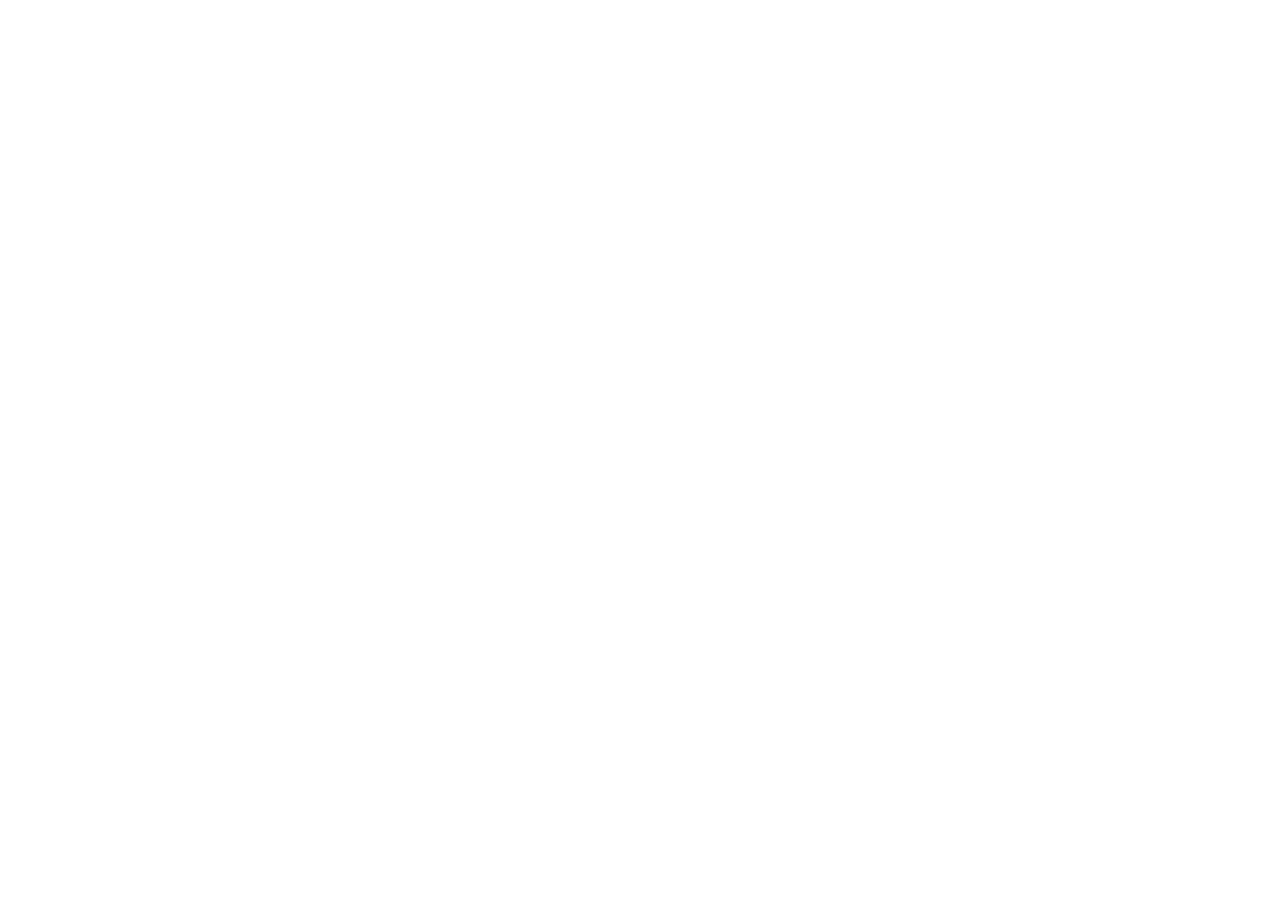
==== 200.html @ 08c6f6e3 "Initial commit" ====
<!DOCTYPE html><html><head><meta charset="utf-8">
<meta name="viewport" content="width=device-width, initial-scale=1">
<style>@font-face{font-display:swap;font-family:Geologica;font-style:normal;font-weight:100 900;src:url(/token-service/fonts/Geologica/Geologica-VariableFont_CRSV,SHRP,slnt,wght.ttf) format("truetype")}@font-face{font-display:swap;font-family:Open_Sans;font-style:normal;font-weight:100 900;src:url(/token-service/fonts/Open_Sans/OpenSans-VariableFont_wdth,wght.ttf) format("truetype")}@font-face{font-display:swap;font-family:Lexend;font-style:normal;font-weight:500 500;src:url(/token-service/fonts/Lexend/Lexend-VariableFont_wght.ttf) format("truetype")}.fade-slide-down-enter-active,.fade-slide-down-leave-active{transition:opacity .2s ease,transform .2s ease}.fade-slide-down-enter,.fade-slide-down-leave-to{opacity:0;transform:translateY(-20px)}.fade-enter-active,.fade-leave-active{transition:opacity .2s ease}.fade-enter,.fade-in,.fade-leave-to{opacity:0}.fade-in{transform:none;transition:opacity .5s ease-in-out .2s,transform .5s ease-in-out .2s;visibility:hidden}@media (max-width:575.98px){.fade-in{opacity:1;transform:none}}@media (min-width:576px) and (max-width:991.98px){.fade-in{opacity:1;transform:none}}.fade-in.visible{opacity:1;visibility:visible}.fade-in-up{opacity:0;transform:translateY(100px);transition:opacity .5s ease-in-out .2s,transform .5s ease-in-out .2s;visibility:hidden}.fade-in-up.visible{transform:translateY(0)}@media (max-width:575.98px){.fade-in-up{opacity:1;transform:none}}@media (min-width:576px) and (max-width:991.98px){.fade-in-up{opacity:1;transform:none}}.fade-in-up.visible{opacity:1;visibility:visible}.fade-in-down{opacity:0;transform:translateY(-100px);transition:opacity .5s ease-in-out .2s,transform .5s ease-in-out .2s;visibility:hidden}.fade-in-down.visible{transform:translateY(0)}@media (max-width:575.98px){.fade-in-down{opacity:1;transform:none}}@media (min-width:576px) and (max-width:991.98px){.fade-in-down{opacity:1;transform:none}}.fade-in-down.visible{opacity:1;visibility:visible}.fade-in-left{opacity:0;transform:translate(-100px);transition:opacity .5s ease-in-out .2s,transform .5s ease-in-out .2s;visibility:hidden}.fade-in-left.visible{transform:translate(0)}@media (max-width:575.98px){.fade-in-left{opacity:1;transform:none}}@media (min-width:576px) and (max-width:991.98px){.fade-in-left{opacity:1;transform:none}}.fade-in-left.visible{opacity:1;visibility:visible}.fade-in-right{opacity:0;transform:translate(100px);transition:opacity .5s ease-in-out .2s,transform .5s ease-in-out .2s;visibility:hidden}.fade-in-right.visible{transform:translate(0)}@media (max-width:575.98px){.fade-in-right{opacity:1;transform:none}}@media (min-width:576px) and (max-width:991.98px){.fade-in-right{opacity:1;transform:none}}.fade-in-right.visible{opacity:1;visibility:visible}*,:after,:before{box-sizing:border-box;font-weight:400;margin:0}body{background:#fff;color:#212522;font-family:Open_Sans;font-size:16px;font-weight:400;letter-spacing:0;line-height:21.79px;min-height:100vh;transition:color .5s ease-in-out,background-color .5s ease-in-out}img{image-rendering:crisp-edges}.main-container{overflow:hidden}.base-textfield{border:1px solid #eaeaea;border-radius:5px;display:flex;flex-direction:column;gap:4px;height:50px;justify-content:space-between;padding:5px 35px 7px 15px;position:relative}.base-textfield--error{border-color:#ea4335}.base-textfield:hover{border-color:#2272ff;box-shadow:0 1px 1px #164aa526}.base-textfield__label{font-size:1rem;line-height:1.25rem;pointer-events:none;transform:translateY(8px);transition:all .2s ease}.base-textfield__label,.base-textfield__label.floating{color:#4c4d53b2;font-family:Geologica;font-weight:300}.base-textfield__label.floating{font-size:.625rem;line-height:.78125rem;transform:translateY(0)}.base-textfield__icon-wrapper{position:absolute;right:15px;top:27px;transform:translateY(-50%)}.base-textfield__icon{height:16px;width:16px}.base-textfield__input{all:unset;box-sizing:border-box;display:inline-block;font-family:Geologica;font-size:1rem;font-weight:300;line-height:1.25rem;overflow:hidden;white-space:nowrap;width:100%}.base-textfield__input *{white-space:nowrap}.base-textfield__search{all:unset;box-sizing:border-box;display:inline-block;font-family:Geologica;font-size:1rem;font-weight:300;line-height:1.25rem;width:100%}.base-textfield__message{color:#4c4d53b2;font-family:Geologica;font-size:.625rem;font-weight:300;line-height:.78125rem;margin-left:1px;transition:.2s ease}.base-textfield__message--error{color:#ea4335}.base-textfield__dropdoun{background:#fff;border:1px solid #eaeaea;border-radius:6px;box-shadow:0 2px 4px #00000014;left:0;margin-top:4px;min-width:140px;position:absolute;top:100%;width:100%;z-index:1000}.base-textfield__options{cursor:pointer;display:flex;flex-direction:column;gap:10px;list-style:none;max-height:240px;overflow:auto;padding:0;scrollbar-color:#0f3373 #fff;scrollbar-width:thin;width:100%}.base-textfield__options::-webkit-scrollbar{border-radius:4px;height:8px;width:8px}.base-textfield__options::-webkit-scrollbar-thumb{background-color:#0f3373;background:#0f3373;border-radius:4px}.base-textfield__options::-webkit-scrollbar-thumb:hover{background:#0f3373}@media (min-width:576px) and (max-width:991.98px){.base-textfield__options{max-height:140px}}@media (max-width:575.98px){.base-textfield__options{max-height:140px}}.base-textfield__option{font-family:Geologica;font-size:1rem;font-weight:300;line-height:1.25rem;padding:10px 15px}.base-textfield__option--active,.base-textfield__option:hover{background:#2272ff1a}.base-textfield__option--error{color:#4c4d53}.base-textfield__option--error:hover{background:none}.badge{align-items:center;border:1px solid #eaeaea;border-radius:5px;display:flex;gap:8px;padding:8px 25px;width:-moz-max-content;width:max-content}@media (max-width:575.98px){.badge{padding:6px 18px}}.badge__text{align-items:center;display:flex;font-family:Geologica;font-weight:500;gap:8px}@media (min-width:1200.98px){.badge__text{font-size:1rem;line-height:1.25rem}}@media (min-width:576px) and (max-width:1200px){.badge__text{font-size:clamp(.875rem,2vw,1rem);line-height:clamp(1.09375rem,2vw,1.25rem)}}@media (max-width:575.98px){.badge__text{font-size:.875rem;line-height:1.09375rem}}.badge__text:before{background:#56c39b;border-radius:100%;content:"";display:block;height:5px;outline:4px solid rgba(86,195,155,.2);width:5px}.badge-icon{align-items:center;border:8px solid #fff;border-radius:100%;box-sizing:content-box;display:flex;height:34px;justify-content:center;outline:1px solid #eaeaea;width:34px}.badge-icon--blue{background:#2272ff}.badge-icon--blue-gradient{background:linear-gradient(180deg,#22a3ff,#2272ff)}.badge-icon--blue-light-gradient{background:linear-gradient(180deg,#8adaea,#53c9e0)}.badge-icon--green-gradient{background:#56c39b}.badge-icon--green-light-gradient{background:linear-gradient(180deg,#8adaea,#53c9e0)}.badge-icon--purple-gradient{background:linear-gradient(180deg,#8451fd,#531dd2)}.badge-icon img{height:22px;width:22px}.base-button{all:unset;background:#2272ff;border-radius:30px;box-sizing:border-box;color:#fff;cursor:pointer;display:inline-block;font-family:Geologica;font-size:1rem;font-weight:600;line-height:1.25rem;padding:12px 30px;text-decoration:none}.base-button:hover{background:#2272ffe5}.base-checkbox{align-items:center;display:flex;flex-wrap:wrap;font-family:Open_Sans;font-size:.875rem;font-weight:400;gap:10px;letter-spacing:0;line-height:1.191875rem}.base-checkbox__input{opacity:0;position:absolute}.base-checkbox__icon path{fill:none;transition:fill .2s ease}.base-checkbox__icon rect{fill:none;stroke-width:1px;stroke:#4c4d53}.base-checkbox__icon--error rect{stroke:#ea4335}.base-checkbox__icon--checked path,.base-checkbox__icon--error path{fill:#fff}.base-checkbox__icon--checked rect{stroke:#2272ff;fill:#2272ff}.base-modal{align-items:center;background:#00000080;display:flex;height:100%;justify-content:center;left:0;position:fixed;top:0;width:100%;z-index:1000}@media (min-width:576px) and (max-width:991.98px){.base-modal{align-items:flex-start;justify-content:flex-start}}@media (max-width:575.98px){.base-modal{align-items:flex-start;justify-content:flex-start}}.base-modal__content{background:#fff;border-radius:5px;max-height:90vh;position:relative}@media (min-width:576px) and (max-width:991.98px){.base-modal__content{border-radius:0;height:100vh;max-height:100vh;width:100vw}}@media (max-width:575.98px){.base-modal__content{border-radius:0;height:100vh;max-height:100vh;width:100vw}}.base-modal__button{all:unset;background:#fff;padding:5px;position:absolute;right:25px;top:25px;z-index:15}.radio-button-group{align-items:center;display:flex;flex-wrap:wrap;gap:11px}.radio-button-group__input{display:none}.radio-button-group__label{border:1px solid #eaeaea;border-radius:30px;display:inline-block;font-family:Geologica;font-size:.875rem;font-weight:500;line-height:1.09375rem;padding:8px 10px;transition:all .2s ease}.radio-button-group__label:hover{border-color:#2272ff4d}@media (max-width:575.98px){.radio-button-group__label:hover{border-color:#2272ff}}@media (min-width:576px) and (max-width:991.98px){.radio-button-group__label:hover{border-color:#2272ff}}.radio-button-group__label--selected{border-color:#2272ff}.header{background-color:#fff;left:0;position:sticky;top:0;transition:transform .2s ease;width:100%;z-index:10}.header--scroll{position:fixed}.header--hidden{transform:translateY(-100%)}.header__container{align-items:center;display:flex;height:76px;justify-content:space-between;margin-left:auto;margin-right:auto;max-width:1170px;padding:0 30px;width:100%}@media (max-width:575.98px){.header__container{max-width:1150px;padding:0 20px}}.header__logo{display:inline-block;line-height:0}.header__logo .logo{height:auto;width:86px}@media (max-width:575.98px){.header__logo .logo{max-width:68px}}.header__nav{opacity:1;transform:translateY(0);transition:all 0s}@media (max-width:575.98px){.header__nav{background:#fff;left:0;opacity:0;padding:20px 20px 30px;position:absolute;top:100%;transform:translateY(-20px);transition:opacity .2s ease .2s,transform .2s ease .2s,visibility .2s ease .2s;visibility:hidden;width:100%}}@media (min-width:576px) and (max-width:991.98px){.header__nav{background:#fff;left:0;opacity:0;padding:20px 20px 30px;position:absolute;top:100%;transform:translateY(-20px);transition:opacity .2s ease .2s,transform .2s ease .2s,visibility .2s ease .2s;visibility:hidden;width:100%}}@media (max-width:575.98px){.header__nav--active{opacity:1;transform:translateY(0);visibility:visible}}@media (min-width:576px) and (max-width:991.98px){.header__nav--active{opacity:1;transform:translateY(0);visibility:visible}}@media (min-width:992px) and (max-width:1600.98px){.header__nav .nav{align-items:center;display:flex;gap:20px;justify-content:center;padding:0}}@media (min-width:1601px){.header__nav .nav{align-items:center;display:flex;gap:20px;justify-content:center;padding:0}}@media (min-width:576px) and (max-width:991.98px){.header__nav .nav{display:flex;flex-direction:column;gap:20px;padding:0}}@media (max-width:575.98px){.header__nav .nav{display:flex;flex-direction:column;gap:20px;padding:0}}.header__nav .nav__item{list-style:none}.header__nav .nav__link{color:#212522;font-family:Geologica;font-size:.875rem;font-weight:500;line-height:1.09375rem;text-decoration:none;transition:.2s ease}.header__nav .nav__link:hover{color:#2272ff}.nav-mobile-toggle-button{all:unset;display:none;padding:10px 10px 10px 0}@media (max-width:575.98px){.nav-mobile-toggle-button{display:block}}@media (min-width:576px) and (max-width:991.98px){.nav-mobile-toggle-button{display:block}}.footer{background:#212522}.footer__container{margin-left:auto;margin-right:auto;max-width:1170px;padding:0 30px;width:100%}@media (max-width:575.98px){.footer__container{max-width:1150px;padding:0 20px}}.footer__content{display:grid;gap:25px 60px;grid-template-columns:repeat(auto-fit,minmax(300px,1fr));margin-top:69px}@media (max-width:575.98px){.footer__content{grid-template-columns:100%}}.footer__hr{border-color:#eaeaea;margin:60px 0}.footer__title{color:#fff;font-family:Geologica;font-weight:600}@media (min-width:1200.98px){.footer__title{font-size:3.125rem;line-height:3.90625rem}}@media (min-width:576px) and (max-width:1200px){.footer__title{font-size:clamp(2.125rem,3vw,3.125rem);line-height:clamp(2.65625rem,3vw,3.90625rem)}}@media (max-width:575.98px){.footer__title{font-size:2.125rem;line-height:2.65625rem;text-align:center}}.footer__subtitle{color:#fff;font-family:Open_Sans;font-weight:400;margin-bottom:30px}@media (min-width:1200.98px){.footer__subtitle{font-size:1.25rem;line-height:2rem}}@media (min-width:576px) and (max-width:1200px){.footer__subtitle{font-size:clamp(1rem,3vw,1.25rem);line-height:clamp(1.5rem,3vw,2rem)}}@media (max-width:575.98px){.footer__subtitle{font-size:1rem;line-height:1.5rem;text-align:center}.footer__button{display:block;margin-left:auto;margin-right:auto}}.footer__logo{display:flex;gap:26px}@media (max-width:575.98px){.footer__logo{gap:40px}}.footer__logo img{height:36px}.footer__contacts{display:flex;gap:25px 60px;justify-content:space-between}@media (max-width:575.98px){.footer__contacts{align-items:center;flex-direction:column}}.footer__address-title{color:#fff;font-family:Geologica;font-style:normal;font-weight:600;text-align:right}@media (min-width:1200.98px){.footer__address-title{font-size:1.125rem;line-height:1.40625rem}}@media (min-width:576px) and (max-width:1200px){.footer__address-title{font-size:clamp(1rem,3vw,1.125rem);line-height:clamp(1.25rem,3vw,1.40625rem)}}@media (max-width:575.98px){.footer__address-title{font-size:1rem;line-height:1.25rem;margin-top:40px;text-align:center}}.footer__address-name{color:#fff;font-family:Open_Sans;font-size:.875rem;font-style:normal;font-weight:400;letter-spacing:0;line-height:1.191875rem;margin-top:10px;text-align:right}@media (max-width:575.98px){.footer__address-name{text-align:center}}.footer__address-address{color:#fff;font-family:Open_Sans;font-size:.875rem;font-style:normal;font-weight:400;letter-spacing:0;line-height:1.191875rem;text-align:right}@media (max-width:575.98px){.footer__address-address{text-align:center}}.footer__copyright{padding:20px 0}@media (max-width:575.98px){.footer__copyright{padding:40px 0 30px}}.footer__copyright p{color:#fff;font-family:Open_Sans;font-size:.75rem;font-style:normal;font-weight:400;letter-spacing:0;line-height:1.02125rem;text-align:center}.footer__social-links{align-items:center;display:flex;gap:10px;justify-content:flex-end;margin-top:20px;padding:0}@media (max-width:575.98px){.footer__social-links{gap:30px;justify-content:center;margin-top:40px}}.footer__social-links li{list-style:none}.footer__social-links svg{transition:fill .2s ease}.footer__social-links a{align-items:center;background:#fff;border:1px solid #fff;border-radius:100%;box-sizing:content-box;display:flex;height:34px;justify-content:center;transition:all .2s ease;width:34px}.footer__social-links a:hover{background:transparent}.footer__social-links a:hover svg{fill:#fff}.locale{cursor:pointer;justify-content:flex-end;padding:10px 0 10px 10px;position:relative}.locale,.locale__input{align-items:center;display:flex;gap:4px}.locale__input span{font-family:Geologica;font-size:1rem;font-weight:300;line-height:1.25rem}@media (max-width:575.98px){.locale__input span{display:none}}@media (min-width:576px) and (max-width:991.98px){.locale__input span{display:none}}.locale__icon{height:auto;width:14px}.locale__img{height:auto;width:22px}.locale__options{background:#fff;border:1px solid #eaeaea;box-shadow:0 2px 4px #00000014;cursor:pointer;list-style:none;margin-top:4px;max-height:170px;overflow:auto;padding:0;position:absolute;right:0;scrollbar-color:#0f3373 #fff;scrollbar-width:thin;top:100%;width:170px;z-index:0}.locale__options::-webkit-scrollbar{border-radius:4px;height:8px;width:8px}.locale__options::-webkit-scrollbar-thumb{background-color:#0f3373;background:#0f3373;border-radius:4px}.locale__options::-webkit-scrollbar-thumb:hover{background:#0f3373}.locale__options.active{z-index:10}.locale__option{align-items:center;display:flex;gap:4px;padding:7px 15px}.locale__option:hover{background:#2272ff1a}.locale__option span{font-family:Geologica;font-size:1rem;font-weight:300;line-height:1.25rem}.scroll-to-top{align-items:center;background:#2272ff;border-radius:100%;bottom:30px;display:flex;height:50px;justify-content:center;position:fixed;right:30px;transition:all .2s ease;width:50px}.scroll-to-top:hover{background:#2272ffe5}.scroll-to-top svg{height:24px;width:24px}.main-container{display:grid;grid-template-columns:100%;grid-template-rows:max-content 1fr max-content;min-height:100vh}.code-highlighting{color:#e2b695;overflow:auto;scrollbar-color:#141414 #545454;scrollbar-width:thin}.code-highlighting::-webkit-scrollbar{border-radius:4px;height:8px;width:8px}.code-highlighting::-webkit-scrollbar-thumb{background-color:#141414;background:#141414;border-radius:4px}.code-highlighting::-webkit-scrollbar-thumb:hover{background:#141414}.code-highlighting pre[class*=language-].line-numbers{padding-left:1em;padding-top:3rem}.code-highlighting div.code-toolbar>.toolbar>.toolbar-item>button.copy-to-clipboard-button{align-items:center;background:transparent;cursor:pointer;display:flex;font-size:0;justify-content:center;margin:10px;padding:3px}.code-highlighting div.code-toolbar>.toolbar>.toolbar-item>button.copy-to-clipboard-button:before{background:url("data:image/svg+xml;charset=utf-8,%3Csvg xmlns='http://www.w3.org/2000/svg' width='14' height='16' fill='none' viewBox='0 0 14 16'%3E%3Cpath fill='%23fff' d='M4.708.083a2.3 2.3 0 0 0-2.292 2.292v9.167a2.3 2.3 0 0 0 2.292 2.292h6.667a2.3 2.3 0 0 0 2.291-2.292V2.375A2.3 2.3 0 0 0 11.375.083zm0 1.25h6.667c.582 0 1.041.46 1.041 1.042v9.167c0 .582-.459 1.042-1.041 1.042H4.708c-.583 0-1.042-.46-1.042-1.042V2.375c0-.582.46-1.041 1.042-1.041m-3.125.834-.508.338c-.464.31-.742.83-.742 1.387v8.067a3.96 3.96 0 0 0 3.958 3.958h5.567c.557 0 1.078-.279 1.386-.742l.339-.508H4.291a2.71 2.71 0 0 1-2.708-2.708z'/%3E%3C/svg%3E") no-repeat;background-size:contain;content:"";display:inline-block;height:20px;width:17px}.code-highlighting div.code-toolbar>.toolbar>.toolbar-item>button.copy-to-clipboard-button span{display:none}.code-highlighting .language-css .token.string,.code-highlighting .style .token.string,.code-highlighting .token.attr-name,.code-highlighting .token.attr-value,.code-highlighting .token.char,.code-highlighting .token.entity,.code-highlighting .token.inserted,.code-highlighting .token.operator,.code-highlighting .token.string,.code-highlighting .token.url,.code-highlighting .token.variable{color:#86a2d8}.code-highlighting .token.boolean,.code-highlighting .token.deleted,.code-highlighting .token.number,.code-highlighting .token.tag{color:#f0a45d}.code-highlighting .code-toolbar .toolbar{opacity:1}.hero__container{margin-left:auto;margin-right:auto;max-width:calc(100% + 60px);padding:0 30px;width:100%}@media (max-width:575.98px){.hero__container{max-width:calc(100% + 40px);padding:0 20px}}.hero__container-background{border:1px solid #eaeaea;border-radius:19px;overflow:hidden}@media (min-width:992px) and (max-width:1600.98px){.hero__container-background{background:url(/token-service/sources/blur-background.2_gKs9B5.png);background-position:top;background-repeat:no-repeat;background-size:cover}}@media (min-width:1601px){.hero__container-background{background:url(/token-service/sources/blur-background.2_gKs9B5.png);background-position:top;background-repeat:no-repeat;background-size:cover}}@media (max-width:575.98px){.hero__container-background{background:url(/token-service/sources/blur-background-mobile.tNvOB3f9.png);background-position:top;background-repeat:no-repeat;background-size:cover}}@media (min-width:576px) and (max-width:991.98px){.hero__container-background{background:url(/token-service/sources/blur-background-mobile.tNvOB3f9.png);background-position:top;background-repeat:no-repeat;background-size:cover}}.hero__content{align-items:center;display:flex;flex-direction:column;position:relative}.hero__title{font-family:Geologica;font-weight:600;margin-top:70px;text-align:center}@media (min-width:1200.98px){.hero__title{font-size:4.375rem;line-height:5.15625rem}}@media (min-width:576.98px) and (max-width:1200px){.hero__title{font-size:clamp(2.125rem,4vw,4.375rem);line-height:clamp(2.65625rem,6vw,5.15625rem)}}@media (max-width:575.98px){.hero__title{font-size:2.125rem;line-height:2.65625rem}}.hero__subtitle{font-family:Open_Sans;font-weight:400;margin-top:25px;text-align:center}@media (min-width:1200.98px){.hero__subtitle{font-size:1.25rem;line-height:2rem}}@media (min-width:576px) and (max-width:1200px){.hero__subtitle{font-size:clamp(1rem,3vw,1.25rem);line-height:clamp(1.5rem,3vw,2rem)}}@media (max-width:575.98px){.hero__subtitle{font-size:1rem;line-height:1.5rem;margin-top:20px}}.hero__button{margin-top:45px}@media (max-width:575.98px){.hero__button{margin-top:30px}}.hero__bcg{display:flex;justify-content:center;padding:46px 20px;width:100%}@media (max-width:575.98px){.hero__bcg{padding:46px 20px}}.hero-svg-mobile{display:none}@media (max-width:575.98px){.hero-svg-mobile{display:block;max-width:100%}}.hero-svg{margin-left:6%;margin-top:-50px;max-width:100%;position:relative}@media (max-width:575.98px){.hero-svg{display:none}}.hero-svg:hover .hero-svg__security-line{d:path("M60 229L406 341L813 137")}.hero-svg:hover .hero-svg__lock{transform:scale(.9);transform-origin:60px 225px}.hero-svg:hover .hero-svg__protection{transform:scale(.9);transform-origin:815px 135px}.hero-svg:hover .hero-svg__stars{transform:translate(-10px,-50px)}.hero-svg:hover .hero-svg__gears{transform:translate(5px,10px)}.hero-svg:hover .hero-svg__card{transform:translateY(-7%) rotateX(45deg) scaleY(1.05) scaleX(1)}.hero-svg:hover .hero-svg__hash{opacity:1;transform:scale(1.1);transition:all .7s cubic-bezier(.4,0,.2,1) .2s}.hero-svg svg{max-width:100%}.hero-svg__lock,.hero-svg__security-line{transition:all .7s cubic-bezier(.4,0,.2,1)}.hero-svg__lock{transform-origin:60px 285px}.hero-svg__protection{transform-origin:815px 195px;transition:all .7s cubic-bezier(.4,0,.2,1)}.hero-svg__card-wrapper{bottom:0;left:45%;perspective:1000px;position:absolute;transform:translate(-50%)}.hero-svg__card{transform:rotateX(0) scale(1);transition:all .7s cubic-bezier(.4,0,.2,1)}.hero-svg__hash-wrapper{bottom:33%;left:45%;position:absolute;transform:translate(-50%)}.hero-svg__hash{opacity:0;transition:.3s cubic-bezier(.4,0,.2,1)}.hero-svg__gears,.hero-svg__stars{transition:all .5s ease-in-out}.about-us{background:#f4f6f9;margin-top:clamp(100px,3vw,170px);padding:70px 47px;position:relative}@media (max-width:575.98px){.about-us{padding:50px 0}}@media (min-width:576px) and (max-width:991.98px){.about-us{padding:50px 0}}.about-us__container{display:flex;gap:25px;justify-content:space-between;margin-left:auto;margin-right:auto;max-width:1340px;padding:0 30px;width:100%}@media (max-width:575.98px){.about-us__container{max-width:1320px;padding:0 20px}}@media (min-width:576px) and (max-width:991.98px){.about-us__container{flex-wrap:wrap}}@media (max-width:575.98px){.about-us__container{flex-wrap:wrap}}.about-us__content{max-width:50%;width:798px}@media (max-width:575.98px){.about-us__content{max-width:100%}}@media (min-width:576px) and (max-width:991.98px){.about-us__content{max-width:100%}}.about-us__logos{align-items:flex-end;display:flex;flex-direction:column;gap:20px;height:100%;justify-content:space-between;padding:70px 0;position:absolute;right:0;top:0;width:-moz-max-content;width:max-content}@media (min-width:576px) and (max-width:991.98px){.about-us__logos{padding:0;position:static;width:100%}}@media (max-width:575.98px){.about-us__logos{align-items:center;margin-top:60px;padding:0;position:static;width:100%}}@media (min-width:576px) and (max-width:991.98px){.about-us__logo-upc{display:none}}@media (max-width:575.98px){.about-us__logo-upc{display:none}}.about-us__cards-logo{display:flex;gap:40px;height:30px;margin-right:77px}@media (max-width:575.98px){.about-us__cards-logo{height:25px;margin-right:0}}@media (min-width:576px) and (max-width:991.98px){.about-us__cards-logo{margin-right:0;margin-top:40px}}.about-us__cards-logo img{height:100%;width:auto}.about-us__title{font-family:Geologica;font-weight:600}@media (min-width:1200.98px){.about-us__title{font-size:3.125rem;line-height:3.90625rem}}@media (min-width:576px) and (max-width:1200px){.about-us__title{font-size:clamp(2.125rem,3vw,3.125rem);line-height:clamp(2.65625rem,3vw,3.90625rem)}}@media (max-width:575.98px){.about-us__title{font-size:2.125rem;line-height:2.65625rem;margin-top:20px;text-align:center}}.about-us__text{font-family:Open_Sans;font-weight:400;margin-top:25px}@media (min-width:1200.98px){.about-us__text{font-size:1.25rem;line-height:2rem}}@media (min-width:576px) and (max-width:1200px){.about-us__text{font-size:clamp(1rem,3vw,1.25rem);line-height:clamp(1.5rem,3vw,2rem)}}@media (max-width:575.98px){.about-us__text{font-size:1rem;line-height:1.5rem;margin-top:20px;text-align:center}}.about-us__text-title{font-family:Geologica;font-weight:600;margin-top:25px}@media (min-width:1200.98px){.about-us__text-title{font-size:1.125rem;line-height:1.40625rem}}@media (min-width:576px) and (max-width:1200px){.about-us__text-title{font-size:clamp(1rem,3vw,1.125rem);line-height:clamp(1.25rem,3vw,1.40625rem)}}@media (max-width:575.98px){.about-us__text-title{font-size:1rem;line-height:1.25rem;margin-top:20px;text-align:center}}.about-us__list-numeric{display:flex;gap:40px 25px;justify-content:space-between;margin-top:30px;width:100%}@media (min-width:576px) and (max-width:991.98px){.about-us__list-numeric{justify-content:flex-start}}@media (max-width:575.98px){.about-us__list-numeric{align-items:center;flex-direction:column}}.about-us__numeric{display:flex;flex-direction:column;gap:15px}@media (max-width:575.98px){.about-us__numeric{align-items:center}}.about-us__number{color:#2272ff;display:flex;font-family:Geologica;font-weight:600;gap:5px}@media (min-width:1200.98px){.about-us__number{font-size:4.375rem;line-height:5.15625rem}}@media (min-width:576.98px) and (max-width:1200px){.about-us__number{font-size:clamp(2.125rem,4vw,4.375rem);line-height:clamp(2.65625rem,6vw,5.15625rem)}}@media (max-width:575.98px){.about-us__number{font-size:2.125rem;line-height:2.65625rem}}.about-us__number--large{width:250px}@media (max-width:575.98px){.about-us__number--large{justify-content:center;width:auto}}.about-us__numeric-text{font-family:Open_Sans;font-weight:400;margin-left:2px}@media (min-width:1200.98px){.about-us__numeric-text{font-size:1.25rem;line-height:2rem}}@media (min-width:576px) and (max-width:1200px){.about-us__numeric-text{font-size:clamp(1rem,3vw,1.25rem);line-height:clamp(1.5rem,3vw,2rem)}}@media (max-width:575.98px){.about-us__numeric-text{font-size:1rem;line-height:1.5rem}}.benefits__container{align-items:center;display:flex;flex-direction:column;margin-left:auto;margin-right:auto;margin-top:clamp(100px,3vw,120px);max-width:1340px;padding:0 30px;width:100%}@media (max-width:575.98px){.benefits__container{max-width:1320px;padding:0 20px}}.benefits__title{font-family:Geologica;font-weight:600;margin-top:25px;text-align:center}@media (min-width:1200.98px){.benefits__title{font-size:3.125rem;line-height:3.90625rem}}@media (min-width:576px) and (max-width:1200px){.benefits__title{font-size:clamp(2.125rem,3vw,3.125rem);line-height:clamp(2.65625rem,3vw,3.90625rem)}}@media (max-width:575.98px){.benefits__title{font-size:2.125rem;line-height:2.65625rem;margin-top:20px}}.benefits__subtitle{font-family:Open_Sans;font-weight:400;margin-top:25px;text-align:center}@media (min-width:1200.98px){.benefits__subtitle{font-size:1.25rem;line-height:2rem}}@media (min-width:576px) and (max-width:1200px){.benefits__subtitle{font-size:clamp(1rem,3vw,1.25rem);line-height:clamp(1.5rem,3vw,2rem)}}@media (max-width:575.98px){.benefits__subtitle{font-size:1rem;line-height:1.5rem;margin-top:20px}}.benefits__cards{align-items:stretch;border:1px solid #eaeaea;border-radius:15px;display:grid;gap:45px;grid-template-areas:"card-1 phone card-2" "card-3 phone card-4";grid-template-columns:1fr minmax(179px,272px) 1fr;grid-template-rows:1fr 1fr;margin-top:50px;max-width:1110px;padding:66px 80px}@media (max-width:575.98px){.benefits__cards{border:none;border-radius:none;gap:20px;grid-template-areas:"card-1" "card-3" "phone" "card-2" "card-4";grid-template-columns:100%;grid-template-rows:auto;margin-top:40px;padding:0 38px}}.benefits__card{height:100%}.benefits__card--line{padding-bottom:45px;position:relative}@media (max-width:575.98px){.benefits__card--line{padding-bottom:20px}}.benefits__card--line:after{border-bottom:1px solid #eaeaea;bottom:0;content:"";left:0;position:absolute;width:100%}.benefits__card .badge-icon{margin-left:auto;margin-right:auto}.benefits__card h4{font-family:Geologica;font-weight:600;margin-top:30px;text-align:center}@media (min-width:1200.98px){.benefits__card h4{font-size:1.375rem;line-height:1.71875rem}}@media (min-width:576px) and (max-width:1200px){.benefits__card h4{font-size:clamp(1.25rem,3vw,1.375rem);line-height:clamp(1.5625rem,3vw,1.71875rem)}}@media (max-width:575.98px){.benefits__card h4{font-size:1.25rem;line-height:1.5625rem;margin-top:20px}}.benefits__card p{color:#4c4d53;font-family:Open_Sans;font-weight:400;letter-spacing:0;margin-top:16px;text-align:center}@media (min-width:1200.98px){.benefits__card p{font-size:1rem;line-height:1.361875rem}}@media (min-width:576px) and (max-width:1200px){.benefits__card p{font-size:clamp(.875rem,2vw,1rem);line-height:clamp(1.191875rem,2vw,1.361875rem)}}@media (max-width:575.98px){.benefits__card p{font-size:.875rem;line-height:1.191875rem;margin-top:10px}}.benefits__phone{align-items:center;display:flex;justify-content:center}.benefits__phone img{max-width:100%}@media (max-width:575.98px){.benefits__phone img{max-width:179px}}.features__container{align-items:center;display:flex;flex-direction:column;margin-left:auto;margin-right:auto;margin-top:clamp(80px,3vw,150px);max-width:1340px;padding:0 30px;width:100%}@media (max-width:575.98px){.features__container{max-width:1320px;padding:0 20px}}.features__title{font-family:Geologica;font-weight:600;margin-top:25px;text-align:center}@media (min-width:1200.98px){.features__title{font-size:3.125rem;line-height:3.90625rem}}@media (min-width:576px) and (max-width:1200px){.features__title{font-size:clamp(2.125rem,3vw,3.125rem);line-height:clamp(2.65625rem,3vw,3.90625rem)}}@media (max-width:575.98px){.features__title{font-size:2.125rem;line-height:2.65625rem;margin-top:20px}}.features__subtitle{font-family:Open_Sans;font-weight:400;margin-top:25px;text-align:center}@media (min-width:1200.98px){.features__subtitle{font-size:1.25rem;line-height:2rem}}@media (min-width:576px) and (max-width:1200px){.features__subtitle{font-size:clamp(1rem,3vw,1.25rem);line-height:clamp(1.5rem,3vw,2rem)}}@media (max-width:575.98px){.features__subtitle{font-size:1rem;line-height:1.5rem;margin-top:20px}}.features__cards-3{display:grid;gap:30px;grid-template-columns:repeat(3,1fr);margin-top:50px}@media (max-width:575.98px){.features__cards-3{gap:25px;grid-template-columns:100%;margin-top:40px}}.features__cards-4{display:grid;gap:30px;grid-template-columns:repeat(4,1fr);margin-top:30px}@media (max-width:575.98px){.features__cards-4{gap:25px;grid-template-columns:100%;margin-top:25px}}@media (min-width:576px) and (max-width:991.98px){.features__cards-4{gap:25px;grid-template-columns:repeat(2,1fr)}}.features__card{border:1px solid #eaeaea;border-radius:5px;font-size:0;padding:20px}@media (max-width:575.98px){.features__card{padding:15px}}.features__card h4{font-family:Geologica;font-weight:600;margin-top:30px}@media (min-width:1200.98px){.features__card h4{font-size:1.375rem;line-height:1.71875rem}}@media (min-width:576px) and (max-width:1200px){.features__card h4{font-size:clamp(1.25rem,3vw,1.375rem);line-height:clamp(1.5625rem,3vw,1.71875rem)}}@media (max-width:575.98px){.features__card h4{font-size:1.25rem;line-height:1.5625rem;margin-top:20px}}.features__card p{color:#4c4d53;font-family:Open_Sans;font-weight:400;letter-spacing:0;margin-top:16px}@media (min-width:1200.98px){.features__card p{font-size:1rem;line-height:1.361875rem}}@media (min-width:576px) and (max-width:1200px){.features__card p{font-size:clamp(.875rem,2vw,1rem);line-height:clamp(1.191875rem,2vw,1.361875rem)}}@media (max-width:575.98px){.features__card p{font-size:.875rem;line-height:1.191875rem;margin-top:10px}}.features__card-img{background:#eaeaea;border-radius:5px;height:auto;width:100%}.for-developers__container{margin-left:auto;margin-right:auto;margin-top:clamp(100px,3vw,170px);max-width:1340px;padding:0 30px;width:100%}@media (max-width:575.98px){.for-developers__container{max-width:1320px;padding:0 20px}}.for-developers__container>.for-developers__button{display:none;margin-top:30px;width:-moz-fit-content;width:fit-content}@media (max-width:575.98px){.for-developers__container>.for-developers__button{display:block;margin-left:auto;margin-right:auto}}@media (min-width:576px) and (max-width:991.98px){.for-developers__container>.for-developers__button{display:block;margin-left:auto;margin-right:auto}}.for-developers__badge{display:block;margin-left:auto;margin-right:auto}.for-developers__title{font-family:Geologica;font-weight:600;margin-top:25px;text-align:center}@media (min-width:1200.98px){.for-developers__title{font-size:3.125rem;line-height:3.90625rem}}@media (min-width:576px) and (max-width:1200px){.for-developers__title{font-size:clamp(2.125rem,3vw,3.125rem);line-height:clamp(2.65625rem,3vw,3.90625rem)}}@media (max-width:575.98px){.for-developers__title{font-size:2.125rem;line-height:2.65625rem;margin-top:20px}}.for-developers__subtitle{font-family:Open_Sans;font-weight:400;margin-top:25px;text-align:center}@media (min-width:1200.98px){.for-developers__subtitle{font-size:1.25rem;line-height:2rem}}@media (min-width:576px) and (max-width:1200px){.for-developers__subtitle{font-size:clamp(1rem,3vw,1.25rem);line-height:clamp(1.5rem,3vw,2rem)}}@media (max-width:575.98px){.for-developers__subtitle{font-size:1rem;line-height:1.5rem;margin-top:20px}}.for-developers__content{align-items:center;display:grid;gap:25px 70px;grid-template-columns:repeat(auto-fit,minmax(500px,1fr));margin-top:25px}@media (max-width:575.98px){.for-developers__content{grid-template-columns:100%}}.for-developers__content .for-developers__button{margin-top:45px}@media (max-width:575.98px){.for-developers__content .for-developers__button{display:none}}@media (min-width:576px) and (max-width:991.98px){.for-developers__content .for-developers__button{display:none}}.for-developers__img img{max-width:100%}.for-developers__list{display:flex;flex-direction:column;gap:25px}.for-developers__list-item{align-items:center;display:flex;gap:15px}.for-developers__list-item img{width:clamp(20px,3vw,24px)}.for-developers__list-item span{font-family:Geologica;font-weight:600}@media (min-width:1200.98px){.for-developers__list-item span{font-size:1.125rem;line-height:1.40625rem}}@media (min-width:576px) and (max-width:1200px){.for-developers__list-item span{font-size:clamp(1rem,3vw,1.125rem);line-height:clamp(1.25rem,3vw,1.40625rem)}}@media (max-width:575.98px){.for-developers__list-item span{font-size:1rem;line-height:1.25rem}}.how-it-works__container{margin-left:auto;margin-right:auto;margin-top:clamp(100px,3vw,150px);max-width:1340px;padding:0 30px;width:100%}@media (max-width:575.98px){.how-it-works__container{max-width:1320px;padding:0 20px}}.how-it-works__content{display:grid;gap:20px 70px;grid-template-columns:repeat(auto-fit,minmax(300px,1fr));margin-top:25px}@media (max-width:575.98px){.how-it-works__content{grid-template-columns:100%;margin-top:20px}.how-it-works__badge{margin-left:auto;margin-right:auto}}.how-it-works__title{font-family:Geologica;font-weight:600}@media (min-width:1200.98px){.how-it-works__title{font-size:3.125rem;line-height:3.90625rem}}@media (min-width:576px) and (max-width:1200px){.how-it-works__title{font-size:clamp(2.125rem,3vw,3.125rem);line-height:clamp(2.65625rem,3vw,3.90625rem)}}@media (max-width:575.98px){.how-it-works__title{font-size:2.125rem;line-height:2.65625rem;text-align:center}}.how-it-works__subtitle{font-family:Open_Sans;font-weight:400}@media (min-width:1200.98px){.how-it-works__subtitle{font-size:1.25rem;line-height:2rem}}@media (min-width:576px) and (max-width:1200px){.how-it-works__subtitle{font-size:clamp(1rem,3vw,1.25rem);line-height:clamp(1.5rem,3vw,2rem)}}@media (max-width:575.98px){.how-it-works__subtitle{font-size:1rem;line-height:1.5rem;text-align:center}}.how-it-works__steps{display:flex;gap:20px;justify-content:space-between;margin-top:50px}@media (max-width:575.98px){.how-it-works__steps{flex-wrap:wrap;gap:25px}}@media (min-width:576px) and (max-width:991.98px){.how-it-works__steps{flex-wrap:wrap}}.how-it-works__step{align-items:center;border:1px solid #eaeaea;border-radius:5px;cursor:pointer;display:flex;flex-direction:column;height:290px;overflow:hidden;padding:40px 25px 58px;transition:all .5s ease-in-out;width:20%}@media (max-width:575.98px){.how-it-works__step{align-items:flex-start;height:auto;padding:20px 15px;width:100%}}@media (min-width:576px) and (max-width:991.98px){.how-it-works__step{align-items:flex-start;height:auto;padding:20px 15px;width:calc(50% - 10px)}}.how-it-works__step:hover .how-it-works__step-number{background:#2272ff}.how-it-works__step h4{font-family:Geologica;font-weight:600;margin-top:35px;max-width:150px;text-align:center;transition:text-align .5s ease-in-out}@media (min-width:1200.98px){.how-it-works__step h4{font-size:1.375rem;line-height:1.71875rem}}@media (min-width:576px) and (max-width:1200px){.how-it-works__step h4{font-size:clamp(1.25rem,3vw,1.375rem);line-height:clamp(1.5625rem,3vw,1.71875rem)}}@media (max-width:575.98px){.how-it-works__step h4{font-size:1.25rem;line-height:1.5625rem;margin-top:25px;max-width:100%;text-align:left}}@media (min-width:576px) and (max-width:991.98px){.how-it-works__step h4{max-width:100%;text-align:left}}.how-it-works__step p{clip-path:inset(5% 35%);color:#4c4d53;font-family:Open_Sans;font-weight:400;letter-spacing:0;margin-top:20px;opacity:0}@media (min-width:1200.98px){.how-it-works__step p{font-size:1rem;line-height:1.361875rem}}@media (min-width:576px) and (max-width:1200px){.how-it-works__step p{font-size:clamp(.875rem,2vw,1rem);line-height:clamp(1.191875rem,2vw,1.361875rem)}}@media (max-width:575.98px){.how-it-works__step p{clip-path:inset(0 0);font-size:.875rem;line-height:1.191875rem;margin-top:10px;opacity:1;transition:all .5s ease-in-out .2s}}@media (min-width:576px) and (max-width:991.98px){.how-it-works__step p{clip-path:inset(0 0);opacity:1;transition:all .5s ease-in-out .2s}}.how-it-works__step-number{align-items:center;background:#212522;border-radius:100%;color:#fff;display:inline-flex;font-family:Lexend;font-weight:500;justify-content:center;letter-spacing:0;min-height:clamp(40px,6vw,70px);min-width:clamp(40px,6vw,70px);transition:all .5s ease-in-out}@media (min-width:1200.98px){.how-it-works__step-number{font-size:2.1875rem;line-height:2.734375rem}}@media (min-width:576px) and (max-width:1200px){.how-it-works__step-number{font-size:clamp(1.375rem,2vw,2.1875rem);line-height:clamp(1.71875rem,2vw,2.734375rem)}}@media (max-width:575.98px){.how-it-works__step-number{background:#2272ff;font-size:1.375rem;line-height:1.71875rem}}@media (min-width:576px) and (max-width:991.98px){.how-it-works__step-number{background:#2272ff}}@media (min-width:992px) and (max-width:1600.98px){.how-it-works__step-active{align-items:flex-start;width:40%}.how-it-works__step-active .how-it-works__step-number{background:#2272ff}.how-it-works__step-active h4{max-width:100%;text-align:left}.how-it-works__step-active p{clip-path:inset(0 0);opacity:1;transition:all .5s ease-in-out .25s}}@media (min-width:1601px){.how-it-works__step-active{align-items:flex-start;width:40%}.how-it-works__step-active .how-it-works__step-number{background:#2272ff}.how-it-works__step-active h4{max-width:100%;text-align:left}.how-it-works__step-active p{clip-path:inset(0 0);opacity:1;transition:all .5s ease-in-out .25s}}.our-advantages__container{align-items:center;display:flex;flex-direction:column;margin-left:auto;margin-right:auto;margin-top:clamp(80px,3vw,150px);max-width:1340px;padding:0 30px;width:100%}@media (max-width:575.98px){.our-advantages__container{max-width:1320px;padding:0 20px}}.our-advantages__title{font-family:Geologica;font-weight:600;margin-top:25px;text-align:center}@media (min-width:1200.98px){.our-advantages__title{font-size:3.125rem;line-height:3.90625rem}}@media (min-width:576px) and (max-width:1200px){.our-advantages__title{font-size:clamp(2.125rem,3vw,3.125rem);line-height:clamp(2.65625rem,3vw,3.90625rem)}}@media (max-width:575.98px){.our-advantages__title{font-size:2.125rem;line-height:2.65625rem;margin-top:20px;text-align:center}}.our-advantages__subtitle{font-family:Open_Sans;font-weight:400;margin-top:25px;text-align:center}@media (min-width:1200.98px){.our-advantages__subtitle{font-size:1.25rem;line-height:2rem}}@media (min-width:576px) and (max-width:1200px){.our-advantages__subtitle{font-size:clamp(1rem,3vw,1.25rem);line-height:clamp(1.5rem,3vw,2rem)}}@media (max-width:575.98px){.our-advantages__subtitle{font-size:1rem;line-height:1.5rem;margin-top:20px;text-align:center}}.our-advantages__content{align-items:center;display:grid;gap:40px 70px;grid-template-columns:repeat(auto-fit,minmax(300px,1fr));margin-top:50px;width:100%}@media (max-width:575.98px){.our-advantages__content{grid-template-columns:100%;margin-top:40px}}.our-advantages__img img{max-width:100%}.our-advantages__tabs{font-size:0}.our-advantages__tab{border-left:1px solid #eaeaea;font-size:0;padding:20px 40px 20px 20px;position:relative;transition:all .5s ease-in-out}.our-advantages__tab:before{background:#2272ff;content:"";display:block;height:100%;left:0;opacity:0;position:absolute;top:0;transform:scaleY(.5);transform-origin:top;transition:all .5s ease-in-out;width:3px}.our-advantages__tab:hover:before{opacity:1;transform:scaleY(1)}.our-advantages__tab h4{font-family:Geologica;font-weight:600}@media (min-width:1200.98px){.our-advantages__tab h4{font-size:1.375rem;line-height:1.71875rem}}@media (min-width:576px) and (max-width:1200px){.our-advantages__tab h4{font-size:clamp(1.25rem,3vw,1.375rem);line-height:clamp(1.5625rem,3vw,1.71875rem)}}@media (max-width:575.98px){.our-advantages__tab h4{font-size:1.25rem;line-height:1.5625rem}}.our-advantages__tab p{color:#4c4d53;font-family:Open_Sans;font-weight:400;letter-spacing:0}@media (min-width:1200.98px){.our-advantages__tab p{font-size:1rem;line-height:1.361875rem}}@media (min-width:576px) and (max-width:1200px){.our-advantages__tab p{font-size:clamp(.875rem,2vw,1rem);line-height:clamp(1.191875rem,2vw,1.361875rem)}}@media (max-width:575.98px){.our-advantages__tab p{font-size:.875rem;line-height:1.191875rem}}.our-advantages__wrapper-text{opacity:.5;overflow:hidden;transition:all .5s ease-in-out}.our-advantages__tab-active:before{opacity:1;transform:scaleY(1)}.our-advantages__tab-active .our-advantages__wrapper-text{opacity:1}.pci{background:#f4f6f9;margin-top:clamp(80px,3vw,130px);padding:70px 130px}@media (max-width:575.98px){.pci{padding:50px 0}}@media (min-width:576px) and (max-width:991.98px){.pci{padding:50px 0}}.pci__container{margin-left:auto;margin-right:auto;max-width:1170px;padding:0 30px;width:100%}@media (max-width:575.98px){.pci__container{max-width:1150px;padding:0 20px}}.pci__content{display:grid;gap:25px 70px;grid-template-columns:repeat(auto-fit,minmax(350px,1fr));margin-top:25px}@media (max-width:575.98px){.pci__content{grid-template-columns:100%;margin-top:20px}}.pci__title{font-family:Geologica;font-weight:600}@media (min-width:1200.98px){.pci__title{font-size:3.125rem;line-height:3.90625rem}}@media (min-width:576px) and (max-width:1200px){.pci__title{font-size:clamp(2.125rem,3vw,3.125rem);line-height:clamp(2.65625rem,3vw,3.90625rem)}}@media (max-width:575.98px){.pci__title{font-size:2.125rem;line-height:2.65625rem;text-align:center}}.pci__button{margin-top:45px}@media (max-width:575.98px){.pci__button{display:block;margin-left:auto;margin-right:auto;margin-top:30px}}.pci__logo{max-width:131px}@media (max-width:575.98px){.pci__logo{display:block;margin-left:auto;margin-right:auto;max-width:91px}}.pci__list{display:flex;flex-direction:column;gap:25px}.pci__list-item{align-items:center;display:flex;gap:15px}.pci__list-item img{width:clamp(20px,3vw,24px)}.pci__list-item span{font-family:Geologica;font-weight:600}@media (min-width:1200.98px){.pci__list-item span{font-size:1.125rem;line-height:1.40625rem}}@media (min-width:576px) and (max-width:1200px){.pci__list-item span{font-size:clamp(1rem,3vw,1.125rem);line-height:clamp(1.25rem,3vw,1.40625rem)}}@media (max-width:575.98px){.pci__list-item span{font-size:1rem;line-height:1.25rem}}.use-cases__container{margin-left:auto;margin-right:auto;margin-top:clamp(100px,3vw,150px);max-width:1340px;padding:0 30px;width:100%}@media (max-width:575.98px){.use-cases__container{max-width:1320px;padding:0 20px}}.use-cases__content{display:grid;gap:20px 70px;grid-template-columns:repeat(auto-fit,minmax(500px,1fr));margin-top:25px}@media (max-width:575.98px){.use-cases__content{grid-template-columns:100%;margin-top:20px}}.use-cases__title{font-family:Geologica;font-weight:600}@media (min-width:1200.98px){.use-cases__title{font-size:3.125rem;line-height:3.90625rem}}@media (min-width:576px) and (max-width:1200px){.use-cases__title{font-size:clamp(2.125rem,3vw,3.125rem);line-height:clamp(2.65625rem,3vw,3.90625rem)}}@media (max-width:575.98px){.use-cases__title{font-size:2.125rem;line-height:2.65625rem;text-align:center}}.use-cases__subtitle{font-family:Open_Sans;font-weight:400}@media (min-width:1200.98px){.use-cases__subtitle{font-size:1.25rem;line-height:2rem}}@media (min-width:576px) and (max-width:1200px){.use-cases__subtitle{font-size:clamp(1rem,3vw,1.25rem);line-height:clamp(1.5rem,3vw,2rem)}}@media (max-width:575.98px){.use-cases__subtitle{font-size:1rem;line-height:1.5rem;text-align:center}}.use-cases__button{margin-top:45px}@media (max-width:575.98px){.use-cases__button{margin-top:30px}.use-cases__badge,.use-cases__button{display:block;margin-left:auto;margin-right:auto}}.use-cases__cards{display:grid;gap:30px;grid-template-columns:repeat(auto-fit,minmax(300px,1fr));margin-top:50px}@media (max-width:575.98px){.use-cases__cards{grid-template-columns:100%;margin-top:40px}}.use-cases__card{border:1px solid #eaeaea;border-radius:5px;font-size:0;padding:20px}@media (max-width:575.98px){.use-cases__card{padding:20px 15px}}.use-cases__card h4{font-family:Geologica;font-weight:600;margin-top:30px}@media (min-width:1200.98px){.use-cases__card h4{font-size:1.375rem;line-height:1.71875rem}}@media (min-width:576px) and (max-width:1200px){.use-cases__card h4{font-size:clamp(1.25rem,3vw,1.375rem);line-height:clamp(1.5625rem,3vw,1.71875rem)}}@media (max-width:575.98px){.use-cases__card h4{font-size:1.25rem;line-height:1.5625rem;margin-top:20px}}.use-cases__card p{color:#4c4d53;font-family:Open_Sans;font-weight:400;letter-spacing:0;margin-top:16px}@media (min-width:1200.98px){.use-cases__card p{font-size:1rem;line-height:1.361875rem}}@media (min-width:576px) and (max-width:1200px){.use-cases__card p{font-size:clamp(.875rem,2vw,1rem);line-height:clamp(1.191875rem,2vw,1.361875rem)}}@media (max-width:575.98px){.use-cases__card p{font-size:.875rem;line-height:1.191875rem;margin-top:10px}}.token-service-form{display:grid;gap:30px 60px;grid-template-columns:378px minmax(587px,1fr);grid-template-rows:auto;height:90vh;padding:20px;scrollbar-color:#0f3373 #fff;scrollbar-width:thin}.token-service-form::-webkit-scrollbar{border-radius:4px;height:8px;width:8px}.token-service-form::-webkit-scrollbar-thumb{background-color:#0f3373;background:#0f3373;border-radius:4px}.token-service-form::-webkit-scrollbar-thumb:hover{background:#0f3373}@media (min-width:576px) and (max-width:991.98px){.token-service-form{display:block;height:100vh;overflow:auto;padding:99px 0 0}}@media (max-width:575.98px){.token-service-form{display:block;height:100vh;overflow:auto;padding:99px 0 0}}.token-service-form__content-wrapper{grid-column-end:2;grid-column-start:1;grid-row-start:1;margin-right:10px;overflow:auto;padding-right:12px;scrollbar-color:#0f3373 #fff;scrollbar-width:thin}.token-service-form__content-wrapper::-webkit-scrollbar{border-radius:4px;height:8px;width:8px}.token-service-form__content-wrapper::-webkit-scrollbar-thumb{background-color:#0f3373;background:#0f3373;border-radius:4px}.token-service-form__content-wrapper::-webkit-scrollbar-thumb:hover{background:#0f3373}@media (min-width:576px) and (max-width:991.98px){.token-service-form__content-wrapper{margin:50px 0 0;overflow:visible;padding:0}}@media (max-width:575.98px){.token-service-form__content-wrapper{margin:50px 0 0;overflow:visible;padding:0}}.token-service-form__content{background:url("data:image/svg+xml;charset=utf-8,%3Csvg xmlns='http://www.w3.org/2000/svg' width='336' height='696' fill='none' viewBox='0 0 336 696'%3E%3Cmask id='a' width='336' height='696' x='0' y='0' maskUnits='userSpaceOnUse' style='mask-type:alpha'%3E%3Crect width='336' height='696' fill='%23D9D9D9' rx='15'/%3E%3C/mask%3E%3Cg mask='url(%23a)' opacity='.5'%3E%3Cg filter='url(%23b)' opacity='.7'%3E%3Cellipse cx='215.51' cy='302.737' fill='%232272FF' rx='215.51' ry='302.737' transform='matrix(.10833 .99411 -.99928 .03799 395.631 -243)'/%3E%3C/g%3E%3Cg filter='url(%23c)' opacity='.7'%3E%3Cellipse cx='210.038' cy='294.938' fill='%2356C39B' rx='210.038' ry='294.938' transform='matrix(.10833 .99411 -.99928 .03799 464.492 532.545)'/%3E%3C/g%3E%3Cg filter='url(%23d)' opacity='.7'%3E%3Cellipse cx='192.359' cy='345.985' fill='%236E9DF0' rx='192.359' ry='345.985' transform='matrix(.10833 .99411 -.99928 .03799 451.47 164.967)'/%3E%3C/g%3E%3C/g%3E%3Cdefs%3E%3Cfilter id='b' width='806.864' height='629.111' x='-286.973' y='-331.814' color-interpolation-filters='sRGB' filterUnits='userSpaceOnUse'%3E%3CfeFlood flood-opacity='0' result='BackgroundImageFix'/%3E%3CfeBlend in='SourceGraphic' in2='BackgroundImageFix' result='shape'/%3E%3CfeGaussianBlur result='effect1_foregroundBlur_658_1601' stdDeviation='50'/%3E%3C/filter%3E%3Cfilter id='c' width='791.232' height='618.215' x='-203.095' y='443.442' color-interpolation-filters='sRGB' filterUnits='userSpaceOnUse'%3E%3CfeFlood flood-opacity='0' result='BackgroundImageFix'/%3E%3CfeBlend in='SourceGraphic' in2='BackgroundImageFix' result='shape'/%3E%3CfeGaussianBlur result='effect1_foregroundBlur_658_1601' stdDeviation='50'/%3E%3C/filter%3E%3Cfilter id='d' width='892.747' height='583.372' x='-319.8' y='77.651' color-interpolation-filters='sRGB' filterUnits='userSpaceOnUse'%3E%3CfeFlood flood-opacity='0' result='BackgroundImageFix'/%3E%3CfeBlend in='SourceGraphic' in2='BackgroundImageFix' result='shape'/%3E%3CfeGaussianBlur result='effect1_foregroundBlur_658_1601' stdDeviation='50'/%3E%3C/filter%3E%3C/defs%3E%3C/svg%3E");background-position:50%;background-size:cover;border-radius:15px;min-height:100%;padding:60px 30px}@media (min-width:576px) and (max-width:991.98px){.token-service-form__content{background:url("data:image/svg+xml;charset=utf-8,%3Csvg xmlns='http://www.w3.org/2000/svg' width='375' height='359' fill='none' viewBox='0 0 375 359'%3E%3Cmask id='a' width='375' height='359' x='0' y='0' maskUnits='userSpaceOnUse' style='mask-type:alpha'%3E%3Cpath fill='%23D9D9D9' d='M0 15C0 6.716 6.716 0 15 0h345c8.284 0 15 6.716 15 15v344H0z'/%3E%3C/mask%3E%3Cg mask='url(%23a)' opacity='.5'%3E%3Cg filter='url(%23b)' opacity='.7'%3E%3Cellipse cx='248.195' cy='437.963' fill='%2356C39B' rx='248.195' ry='437.963' transform='matrix(.13617 .99069 -.99955 .03012 658.406 222.338)'/%3E%3C/g%3E%3Cg filter='url(%23c)' opacity='.7'%3E%3Cellipse cx='227.305' cy='513.765' fill='%236E9DF0' rx='227.305' ry='513.765' transform='matrix(.13617 .99069 -.99955 .03012 639.063 -210.517)'/%3E%3C/g%3E%3C/g%3E%3Cdefs%3E%3Cfilter id='b' width='1078.18' height='692.486' x='-284.65' y='135.171' color-interpolation-filters='sRGB' filterUnits='userSpaceOnUse'%3E%3CfeFlood flood-opacity='0' result='BackgroundImageFix'/%3E%3CfeBlend in='SourceGraphic' in2='BackgroundImageFix' result='shape'/%3E%3CfeGaussianBlur result='effect1_foregroundBlur_946_1899' stdDeviation='50'/%3E%3C/filter%3E%3Cfilter id='c' width='1228.96' height='651.455' x='-457.996' y='-295.58' color-interpolation-filters='sRGB' filterUnits='userSpaceOnUse'%3E%3CfeFlood flood-opacity='0' result='BackgroundImageFix'/%3E%3CfeBlend in='SourceGraphic' in2='BackgroundImageFix' result='shape'/%3E%3CfeGaussianBlur result='effect1_foregroundBlur_946_1899' stdDeviation='50'/%3E%3C/filter%3E%3C/defs%3E%3C/svg%3E");background-position:50%;background-size:cover;border-radius:15px 15px 0 0;padding-bottom:110px}}@media (max-width:575.98px){.token-service-form__content{background:url("data:image/svg+xml;charset=utf-8,%3Csvg xmlns='http://www.w3.org/2000/svg' width='375' height='359' fill='none' viewBox='0 0 375 359'%3E%3Cmask id='a' width='375' height='359' x='0' y='0' maskUnits='userSpaceOnUse' style='mask-type:alpha'%3E%3Cpath fill='%23D9D9D9' d='M0 15C0 6.716 6.716 0 15 0h345c8.284 0 15 6.716 15 15v344H0z'/%3E%3C/mask%3E%3Cg mask='url(%23a)' opacity='.5'%3E%3Cg filter='url(%23b)' opacity='.7'%3E%3Cellipse cx='248.195' cy='437.963' fill='%2356C39B' rx='248.195' ry='437.963' transform='matrix(.13617 .99069 -.99955 .03012 658.406 222.338)'/%3E%3C/g%3E%3Cg filter='url(%23c)' opacity='.7'%3E%3Cellipse cx='227.305' cy='513.765' fill='%236E9DF0' rx='227.305' ry='513.765' transform='matrix(.13617 .99069 -.99955 .03012 639.063 -210.517)'/%3E%3C/g%3E%3C/g%3E%3Cdefs%3E%3Cfilter id='b' width='1078.18' height='692.486' x='-284.65' y='135.171' color-interpolation-filters='sRGB' filterUnits='userSpaceOnUse'%3E%3CfeFlood flood-opacity='0' result='BackgroundImageFix'/%3E%3CfeBlend in='SourceGraphic' in2='BackgroundImageFix' result='shape'/%3E%3CfeGaussianBlur result='effect1_foregroundBlur_946_1899' stdDeviation='50'/%3E%3C/filter%3E%3Cfilter id='c' width='1228.96' height='651.455' x='-457.996' y='-295.58' color-interpolation-filters='sRGB' filterUnits='userSpaceOnUse'%3E%3CfeFlood flood-opacity='0' result='BackgroundImageFix'/%3E%3CfeBlend in='SourceGraphic' in2='BackgroundImageFix' result='shape'/%3E%3CfeGaussianBlur result='effect1_foregroundBlur_946_1899' stdDeviation='50'/%3E%3C/filter%3E%3C/defs%3E%3C/svg%3E");background-position:50%;background-size:cover;border-radius:15px 15px 0 0;padding-bottom:110px}}.token-service-form__content h4{font-family:Geologica;font-weight:600}@media (min-width:1200.98px){.token-service-form__content h4{font-size:1.375rem;line-height:1.71875rem}}@media (min-width:576px) and (max-width:1200px){.token-service-form__content h4{font-size:clamp(1.25rem,3vw,1.375rem);line-height:clamp(1.5625rem,3vw,1.71875rem)}}@media (max-width:575.98px){.token-service-form__content h4{font-size:1.25rem;line-height:1.5625rem}}.token-service-form__content-list h5{align-items:center;display:flex;font-family:Geologica;font-weight:600;gap:20px;margin-top:50px}@media (min-width:1200.98px){.token-service-form__content-list h5{font-size:1.125rem;line-height:1.40625rem}}@media (min-width:576px) and (max-width:1200px){.token-service-form__content-list h5{font-size:clamp(1rem,3vw,1.125rem);line-height:clamp(1.25rem,3vw,1.40625rem)}}@media (max-width:575.98px){.token-service-form__content-list h5{font-size:1rem;line-height:1.25rem}}.token-service-form__content-list h5 span{align-items:center;background:#212522;border-radius:100%;color:#fff;display:flex;font-family:Lexend;font-size:.875rem;font-weight:500;height:25px;justify-content:center;letter-spacing:0;line-height:1.09375rem;width:25px}.token-service-form__content-list p{font-family:Open_Sans;font-size:.875rem;font-weight:400;letter-spacing:0;line-height:1.191875rem;margin-top:7px;padding-left:45px}.token-service-form__form{align-items:center;display:flex;grid-column-end:3;grid-column-start:2;grid-row-start:1;padding:0 20px}.token-service-form__form .form{display:grid;grid-template-columns:100%;grid-template-rows:max-content 1fr max-content;height:80vh;width:100%}@media (min-width:576px) and (max-width:991.98px){.token-service-form__form .form{height:auto}}@media (max-width:575.98px){.token-service-form__form .form{height:auto}}.token-service-form__form .form__header>h3{font-family:Geologica;font-size:2.1875rem;font-weight:600;line-height:2.734375rem}.token-service-form__form .form__header>p{font-family:Open_Sans;font-weight:400;letter-spacing:0;margin-top:15px}@media (min-width:1200.98px){.token-service-form__form .form__header>p{font-size:1rem;line-height:1.361875rem}}@media (min-width:576px) and (max-width:1200px){.token-service-form__form .form__header>p{font-size:clamp(.875rem,2vw,1rem);line-height:clamp(1.191875rem,2vw,1.361875rem)}}@media (max-width:575.98px){.token-service-form__form .form__header>p{font-size:.875rem;line-height:1.191875rem}}.token-service-form__form .form__content{margin-right:10px;margin-top:35px;overflow:auto;padding-right:12px;scrollbar-color:#0f3373 #fff;scrollbar-width:thin}.token-service-form__form .form__content::-webkit-scrollbar{border-radius:4px;height:8px;width:8px}.token-service-form__form .form__content::-webkit-scrollbar-thumb{background-color:#0f3373;background:#0f3373;border-radius:4px}.token-service-form__form .form__content::-webkit-scrollbar-thumb:hover{background:#0f3373}@media (min-width:576px) and (max-width:991.98px){.token-service-form__form .form__content{margin-right:0;overflow:visible;padding-right:0}}@media (max-width:575.98px){.token-service-form__form .form__content{margin-right:0;overflow:visible;padding-right:0}}.token-service-form__form .form__group-title{color:#2272ff;font-family:Geologica;font-size:.875rem;font-weight:500;line-height:1.09375rem;margin-top:35px}.token-service-form__form .form__group-title:first-child{margin-top:0}.token-service-form__form .form__range-title{font-family:Geologica;font-weight:600;margin-top:35px}@media (min-width:1200.98px){.token-service-form__form .form__range-title{font-size:1.125rem;line-height:1.40625rem}}@media (min-width:576px) and (max-width:1200px){.token-service-form__form .form__range-title{font-size:clamp(1rem,3vw,1.125rem);line-height:clamp(1.25rem,3vw,1.40625rem)}}@media (max-width:575.98px){.token-service-form__form .form__range-title{font-size:1rem;line-height:1.25rem}}.token-service-form__form .form__range-title:first-child{margin-top:0}.token-service-form__form .form__group{display:grid;gap:25px;grid-template-columns:repeat(auto-fit,minmax(200px,1fr));margin-top:15px}@media (max-width:575.98px){.token-service-form__form .form__textfield{grid-column-end:3;grid-column-start:1}}.token-service-form__form .form__textfield--full-width{grid-column-end:3;grid-column-start:1}.token-service-form__form .form__button{margin-top:40px}.token-service-form__form .form__agree{margin-top:35px}.token-service-form__form .form__agree a{color:#2272ff;text-decoration:none}</style>
<style>pre[class*=language-].line-numbers{counter-reset:linenumber;padding-left:3.8em;position:relative}pre[class*=language-].line-numbers>code{position:relative;white-space:inherit}.line-numbers .line-numbers-rows{border-right:1px solid #999;font-size:100%;left:-3.8em;letter-spacing:-1px;pointer-events:none;position:absolute;top:0;-webkit-user-select:none;-moz-user-select:none;user-select:none;width:3em}.line-numbers-rows>span{counter-increment:linenumber;display:block}.line-numbers-rows>span:before{color:#999;content:counter(linenumber);display:block;padding-right:.8em;text-align:right}</style>
<style>div.code-toolbar{position:relative}div.code-toolbar>.toolbar{opacity:0;position:absolute;right:.2em;top:.3em;transition:opacity .3s ease-in-out;z-index:10}div.code-toolbar:hover>.toolbar{opacity:1}div.code-toolbar:focus-within>.toolbar{opacity:1}div.code-toolbar>.toolbar>.toolbar-item{display:inline-block}div.code-toolbar>.toolbar>.toolbar-item>a{cursor:pointer}div.code-toolbar>.toolbar>.toolbar-item>button{background:none;border:0;color:inherit;font:inherit;line-height:normal;overflow:visible;padding:0;-webkit-user-select:none;-moz-user-select:none;-ms-user-select:none}div.code-toolbar>.toolbar>.toolbar-item>a,div.code-toolbar>.toolbar>.toolbar-item>button,div.code-toolbar>.toolbar>.toolbar-item>span{background:#f5f2f0;background:#e0e0e033;border-radius:.5em;box-shadow:0 2px #0003;color:#bbb;font-size:.8em;padding:0 .5em}div.code-toolbar>.toolbar>.toolbar-item>a:focus,div.code-toolbar>.toolbar>.toolbar-item>a:hover,div.code-toolbar>.toolbar>.toolbar-item>button:focus,div.code-toolbar>.toolbar>.toolbar-item>button:hover,div.code-toolbar>.toolbar>.toolbar-item>span:focus,div.code-toolbar>.toolbar>.toolbar-item>span:hover{color:inherit;text-decoration:none}</style>
<style>code[class*=language-],pre[class*=language-]{background:none;color:#fff;font-family:Consolas,Monaco,Andale Mono,Ubuntu Mono,monospace;font-size:1em;text-align:left;text-shadow:0 -.1em .2em #000;white-space:pre;word-break:normal;word-spacing:normal;word-wrap:normal;-webkit-hyphens:none;hyphens:none;line-height:1.5;-moz-tab-size:4;-o-tab-size:4;tab-size:4}:not(pre)>code[class*=language-],pre[class*=language-]{background:#141414}pre[class*=language-]{border:.3em solid #545454;border-radius:.5em;box-shadow:inset 1px 1px .5em #000;margin:.5em 0;overflow:auto;padding:1em}pre[class*=language-]::-moz-selection{background:#27292a}pre[class*=language-]::selection{background:#27292a}code[class*=language-] ::-moz-selection,code[class*=language-]::-moz-selection,pre[class*=language-] ::-moz-selection,pre[class*=language-]::-moz-selection{background:#ededed26;text-shadow:none}code[class*=language-] ::selection,code[class*=language-]::selection,pre[class*=language-] ::selection,pre[class*=language-]::selection{background:#ededed26;text-shadow:none}:not(pre)>code[class*=language-]{border:.13em solid #545454;border-radius:.3em;box-shadow:inset 1px 1px .3em -.1em #000;padding:.15em .2em .05em;white-space:normal}.token.cdata,.token.comment,.token.doctype,.token.prolog{color:#787878}.token.namespace,.token.punctuation{opacity:.7}.token.boolean,.token.deleted,.token.number,.token.tag{color:#cf694a}.token.builtin,.token.constant,.token.keyword,.token.property,.token.selector,.token.symbol{color:#f9ee9a}.language-css .token.string,.style .token.string,.token.attr-name,.token.attr-value,.token.char,.token.entity,.token.inserted,.token.operator,.token.string,.token.url,.token.variable{color:#919e6b}.token.atrule{color:#7386a5}.token.important,.token.regex{color:#e9c163}.token.bold,.token.important{font-weight:700}.token.italic{font-style:italic}.token.entity{cursor:help}.language-markup .token.attr-name,.language-markup .token.punctuation,.language-markup .token.tag{color:#ad895c}.token{position:relative;z-index:1}.line-highlight.line-highlight{background:#54545440;background:linear-gradient(90deg,#5454541a 70%,#54545400);border-bottom:1px dashed #545454;border-top:1px dashed #545454;margin-top:.75em;z-index:0}.line-highlight.line-highlight:before,.line-highlight.line-highlight[data-end]:after{background-color:#8794a6;color:#f5f2f0}</style>
<link rel="stylesheet" href="/token-service/sources/entry.CoYIhfxC.css" crossorigin>
<link rel="modulepreload" as="script" crossorigin href="/token-service/sources/BfVG5KO5.js">
<link rel="prefetch" as="script" crossorigin href="/token-service/sources/NiCUHmpy.js">
<link rel="prefetch" as="script" crossorigin href="/token-service/sources/DE7-H2BW.js">
<link rel="prefetch" as="script" crossorigin href="/token-service/sources/9hrYSfVj.js">
<link rel="prefetch" as="script" crossorigin href="/token-service/sources/DQaWij9d.js">
<script type="module" src="/token-service/sources/BfVG5KO5.js" crossorigin></script></head><body><div id="__nuxt"></div><div id="teleports"></div><script type="application/json" data-nuxt-data="nuxt-app" data-ssr="false" id="__NUXT_DATA__">[{"prerenderedAt":1,"serverRendered":2},1742309020160,false]</script>
<script>window.__NUXT__={};window.__NUXT__.config={public:{i18n:{baseUrl:"",defaultLocale:"en",defaultDirection:"ltr",strategy:"prefix_except_default",lazy:false,rootRedirect:"",routesNameSeparator:"___",defaultLocaleRouteNameSuffix:"default",skipSettingLocaleOnNavigate:false,differentDomains:false,trailingSlash:false,locales:["en","uk"],detectBrowserLanguage:{alwaysRedirect:false,cookieCrossOrigin:false,cookieDomain:"",cookieKey:"i18n_redirected",cookieSecure:false,fallbackLocale:"",redirectOn:"root",useCookie:true},experimental:{localeDetector:"",switchLocalePathLinkSSR:false,autoImportTranslationFunctions:false,typedPages:true,typedOptionsAndMessages:false,generatedLocaleFilePathFormat:"absolute",alternateLinkCanonicalQueries:false,hmr:true},multiDomainLocales:false}},app:{baseURL:"/token-service",buildId:"fff3e944-cc4a-4b2a-928b-a74ab4381696",buildAssetsDir:"sources",cdnURL:"/token-service"}}</script></body></html>
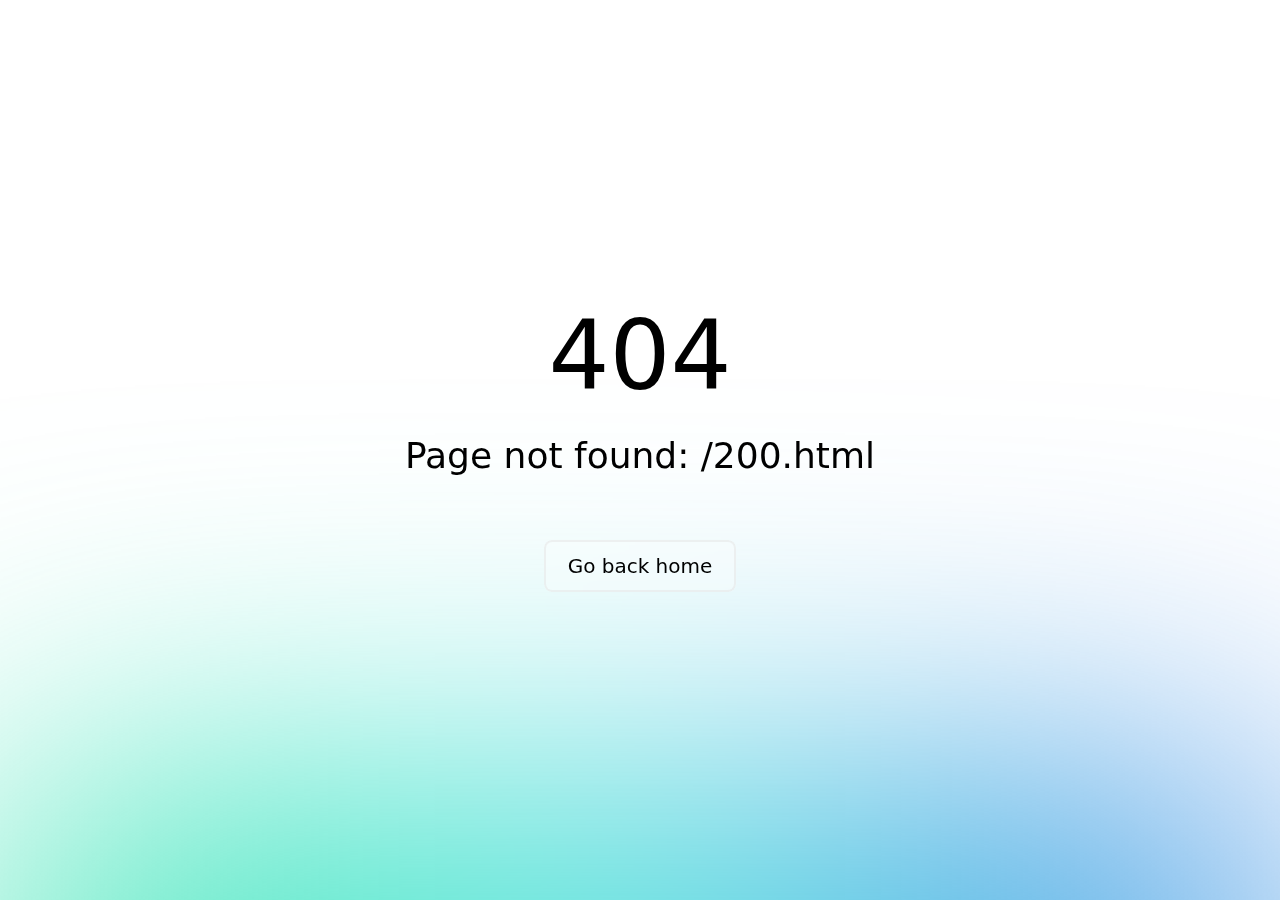
==== commit f8377ce2: "changed the styles" ====
--- a/200.html
+++ b/200.html
@@ -1,14 +1,14 @@
 <!DOCTYPE html><html><head><meta charset="utf-8">
 <meta name="viewport" content="width=device-width, initial-scale=1">
-<style>@font-face{font-display:swap;font-family:Geologica;font-style:normal;font-weight:100 900;src:url(/token-service/fonts/Geologica/Geologica-VariableFont_CRSV,SHRP,slnt,wght.ttf) format("truetype")}@font-face{font-display:swap;font-family:Open_Sans;font-style:normal;font-weight:100 900;src:url(/token-service/fonts/Open_Sans/OpenSans-VariableFont_wdth,wght.ttf) format("truetype")}@font-face{font-display:swap;font-family:Lexend;font-style:normal;font-weight:500 500;src:url(/token-service/fonts/Lexend/Lexend-VariableFont_wght.ttf) format("truetype")}.fade-slide-down-enter-active,.fade-slide-down-leave-active{transition:opacity .2s ease,transform .2s ease}.fade-slide-down-enter,.fade-slide-down-leave-to{opacity:0;transform:translateY(-20px)}.fade-enter-active,.fade-leave-active{transition:opacity .2s ease}.fade-enter,.fade-in,.fade-leave-to{opacity:0}.fade-in{transform:none;transition:opacity .5s ease-in-out .2s,transform .5s ease-in-out .2s;visibility:hidden}@media (max-width:575.98px){.fade-in{opacity:1;transform:none}}@media (min-width:576px) and (max-width:991.98px){.fade-in{opacity:1;transform:none}}.fade-in.visible{opacity:1;visibility:visible}.fade-in-up{opacity:0;transform:translateY(100px);transition:opacity .5s ease-in-out .2s,transform .5s ease-in-out .2s;visibility:hidden}.fade-in-up.visible{transform:translateY(0)}@media (max-width:575.98px){.fade-in-up{opacity:1;transform:none}}@media (min-width:576px) and (max-width:991.98px){.fade-in-up{opacity:1;transform:none}}.fade-in-up.visible{opacity:1;visibility:visible}.fade-in-down{opacity:0;transform:translateY(-100px);transition:opacity .5s ease-in-out .2s,transform .5s ease-in-out .2s;visibility:hidden}.fade-in-down.visible{transform:translateY(0)}@media (max-width:575.98px){.fade-in-down{opacity:1;transform:none}}@media (min-width:576px) and (max-width:991.98px){.fade-in-down{opacity:1;transform:none}}.fade-in-down.visible{opacity:1;visibility:visible}.fade-in-left{opacity:0;transform:translate(-100px);transition:opacity .5s ease-in-out .2s,transform .5s ease-in-out .2s;visibility:hidden}.fade-in-left.visible{transform:translate(0)}@media (max-width:575.98px){.fade-in-left{opacity:1;transform:none}}@media (min-width:576px) and (max-width:991.98px){.fade-in-left{opacity:1;transform:none}}.fade-in-left.visible{opacity:1;visibility:visible}.fade-in-right{opacity:0;transform:translate(100px);transition:opacity .5s ease-in-out .2s,transform .5s ease-in-out .2s;visibility:hidden}.fade-in-right.visible{transform:translate(0)}@media (max-width:575.98px){.fade-in-right{opacity:1;transform:none}}@media (min-width:576px) and (max-width:991.98px){.fade-in-right{opacity:1;transform:none}}.fade-in-right.visible{opacity:1;visibility:visible}*,:after,:before{box-sizing:border-box;font-weight:400;margin:0}body{background:#fff;color:#212522;font-family:Open_Sans;font-size:16px;font-weight:400;letter-spacing:0;line-height:21.79px;min-height:100vh;transition:color .5s ease-in-out,background-color .5s ease-in-out}img{image-rendering:crisp-edges}.main-container{overflow:hidden}.base-textfield{border:1px solid #eaeaea;border-radius:5px;display:flex;flex-direction:column;gap:4px;height:50px;justify-content:space-between;padding:5px 35px 7px 15px;position:relative}.base-textfield--error{border-color:#ea4335}.base-textfield:hover{border-color:#2272ff;box-shadow:0 1px 1px #164aa526}.base-textfield__label{font-size:1rem;line-height:1.25rem;pointer-events:none;transform:translateY(8px);transition:all .2s ease}.base-textfield__label,.base-textfield__label.floating{color:#4c4d53b2;font-family:Geologica;font-weight:300}.base-textfield__label.floating{font-size:.625rem;line-height:.78125rem;transform:translateY(0)}.base-textfield__icon-wrapper{position:absolute;right:15px;top:27px;transform:translateY(-50%)}.base-textfield__icon{height:16px;width:16px}.base-textfield__input{all:unset;box-sizing:border-box;display:inline-block;font-family:Geologica;font-size:1rem;font-weight:300;line-height:1.25rem;overflow:hidden;white-space:nowrap;width:100%}.base-textfield__input *{white-space:nowrap}.base-textfield__search{all:unset;box-sizing:border-box;display:inline-block;font-family:Geologica;font-size:1rem;font-weight:300;line-height:1.25rem;width:100%}.base-textfield__message{color:#4c4d53b2;font-family:Geologica;font-size:.625rem;font-weight:300;line-height:.78125rem;margin-left:1px;transition:.2s ease}.base-textfield__message--error{color:#ea4335}.base-textfield__dropdoun{background:#fff;border:1px solid #eaeaea;border-radius:6px;box-shadow:0 2px 4px #00000014;left:0;margin-top:4px;min-width:140px;position:absolute;top:100%;width:100%;z-index:1000}.base-textfield__options{cursor:pointer;display:flex;flex-direction:column;gap:10px;list-style:none;max-height:240px;overflow:auto;padding:0;scrollbar-color:#0f3373 #fff;scrollbar-width:thin;width:100%}.base-textfield__options::-webkit-scrollbar{border-radius:4px;height:8px;width:8px}.base-textfield__options::-webkit-scrollbar-thumb{background-color:#0f3373;background:#0f3373;border-radius:4px}.base-textfield__options::-webkit-scrollbar-thumb:hover{background:#0f3373}@media (min-width:576px) and (max-width:991.98px){.base-textfield__options{max-height:140px}}@media (max-width:575.98px){.base-textfield__options{max-height:140px}}.base-textfield__option{font-family:Geologica;font-size:1rem;font-weight:300;line-height:1.25rem;padding:10px 15px}.base-textfield__option--active,.base-textfield__option:hover{background:#2272ff1a}.base-textfield__option--error{color:#4c4d53}.base-textfield__option--error:hover{background:none}.badge{align-items:center;border:1px solid #eaeaea;border-radius:5px;display:flex;gap:8px;padding:8px 25px;width:-moz-max-content;width:max-content}@media (max-width:575.98px){.badge{padding:6px 18px}}.badge__text{align-items:center;display:flex;font-family:Geologica;font-weight:500;gap:8px}@media (min-width:1200.98px){.badge__text{font-size:1rem;line-height:1.25rem}}@media (min-width:576px) and (max-width:1200px){.badge__text{font-size:clamp(.875rem,2vw,1rem);line-height:clamp(1.09375rem,2vw,1.25rem)}}@media (max-width:575.98px){.badge__text{font-size:.875rem;line-height:1.09375rem}}.badge__text:before{background:#56c39b;border-radius:100%;content:"";display:block;height:5px;outline:4px solid rgba(86,195,155,.2);width:5px}.badge-icon{align-items:center;border:8px solid #fff;border-radius:100%;box-sizing:content-box;display:flex;height:34px;justify-content:center;outline:1px solid #eaeaea;width:34px}.badge-icon--blue{background:#2272ff}.badge-icon--blue-gradient{background:linear-gradient(180deg,#22a3ff,#2272ff)}.badge-icon--blue-light-gradient{background:linear-gradient(180deg,#8adaea,#53c9e0)}.badge-icon--green-gradient{background:#56c39b}.badge-icon--green-light-gradient{background:linear-gradient(180deg,#8adaea,#53c9e0)}.badge-icon--purple-gradient{background:linear-gradient(180deg,#8451fd,#531dd2)}.badge-icon img{height:22px;width:22px}.base-button{all:unset;background:#2272ff;border-radius:30px;box-sizing:border-box;color:#fff;cursor:pointer;display:inline-block;font-family:Geologica;font-size:1rem;font-weight:600;line-height:1.25rem;padding:12px 30px;text-decoration:none}.base-button:hover{background:#2272ffe5}.base-checkbox{align-items:center;display:flex;flex-wrap:wrap;font-family:Open_Sans;font-size:.875rem;font-weight:400;gap:10px;letter-spacing:0;line-height:1.191875rem}.base-checkbox__input{opacity:0;position:absolute}.base-checkbox__icon path{fill:none;transition:fill .2s ease}.base-checkbox__icon rect{fill:none;stroke-width:1px;stroke:#4c4d53}.base-checkbox__icon--error rect{stroke:#ea4335}.base-checkbox__icon--checked path,.base-checkbox__icon--error path{fill:#fff}.base-checkbox__icon--checked rect{stroke:#2272ff;fill:#2272ff}.base-modal{align-items:center;background:#00000080;display:flex;height:100%;justify-content:center;left:0;position:fixed;top:0;width:100%;z-index:1000}@media (min-width:576px) and (max-width:991.98px){.base-modal{align-items:flex-start;justify-content:flex-start}}@media (max-width:575.98px){.base-modal{align-items:flex-start;justify-content:flex-start}}.base-modal__content{background:#fff;border-radius:5px;max-height:90vh;position:relative}@media (min-width:576px) and (max-width:991.98px){.base-modal__content{border-radius:0;height:100vh;max-height:100vh;width:100vw}}@media (max-width:575.98px){.base-modal__content{border-radius:0;height:100vh;max-height:100vh;width:100vw}}.base-modal__button{all:unset;background:#fff;padding:5px;position:absolute;right:25px;top:25px;z-index:15}.radio-button-group{align-items:center;display:flex;flex-wrap:wrap;gap:11px}.radio-button-group__input{display:none}.radio-button-group__label{border:1px solid #eaeaea;border-radius:30px;display:inline-block;font-family:Geologica;font-size:.875rem;font-weight:500;line-height:1.09375rem;padding:8px 10px;transition:all .2s ease}.radio-button-group__label:hover{border-color:#2272ff4d}@media (max-width:575.98px){.radio-button-group__label:hover{border-color:#2272ff}}@media (min-width:576px) and (max-width:991.98px){.radio-button-group__label:hover{border-color:#2272ff}}.radio-button-group__label--selected{border-color:#2272ff}.header{background-color:#fff;left:0;position:sticky;top:0;transition:transform .2s ease;width:100%;z-index:10}.header--scroll{position:fixed}.header--hidden{transform:translateY(-100%)}.header__container{align-items:center;display:flex;height:76px;justify-content:space-between;margin-left:auto;margin-right:auto;max-width:1170px;padding:0 30px;width:100%}@media (max-width:575.98px){.header__container{max-width:1150px;padding:0 20px}}.header__logo{display:inline-block;line-height:0}.header__logo .logo{height:auto;width:86px}@media (max-width:575.98px){.header__logo .logo{max-width:68px}}.header__nav{opacity:1;transform:translateY(0);transition:all 0s}@media (max-width:575.98px){.header__nav{background:#fff;left:0;opacity:0;padding:20px 20px 30px;position:absolute;top:100%;transform:translateY(-20px);transition:opacity .2s ease .2s,transform .2s ease .2s,visibility .2s ease .2s;visibility:hidden;width:100%}}@media (min-width:576px) and (max-width:991.98px){.header__nav{background:#fff;left:0;opacity:0;padding:20px 20px 30px;position:absolute;top:100%;transform:translateY(-20px);transition:opacity .2s ease .2s,transform .2s ease .2s,visibility .2s ease .2s;visibility:hidden;width:100%}}@media (max-width:575.98px){.header__nav--active{opacity:1;transform:translateY(0);visibility:visible}}@media (min-width:576px) and (max-width:991.98px){.header__nav--active{opacity:1;transform:translateY(0);visibility:visible}}@media (min-width:992px) and (max-width:1600.98px){.header__nav .nav{align-items:center;display:flex;gap:20px;justify-content:center;padding:0}}@media (min-width:1601px){.header__nav .nav{align-items:center;display:flex;gap:20px;justify-content:center;padding:0}}@media (min-width:576px) and (max-width:991.98px){.header__nav .nav{display:flex;flex-direction:column;gap:20px;padding:0}}@media (max-width:575.98px){.header__nav .nav{display:flex;flex-direction:column;gap:20px;padding:0}}.header__nav .nav__item{list-style:none}.header__nav .nav__link{color:#212522;font-family:Geologica;font-size:.875rem;font-weight:500;line-height:1.09375rem;text-decoration:none;transition:.2s ease}.header__nav .nav__link:hover{color:#2272ff}.nav-mobile-toggle-button{all:unset;display:none;padding:10px 10px 10px 0}@media (max-width:575.98px){.nav-mobile-toggle-button{display:block}}@media (min-width:576px) and (max-width:991.98px){.nav-mobile-toggle-button{display:block}}.footer{background:#212522}.footer__container{margin-left:auto;margin-right:auto;max-width:1170px;padding:0 30px;width:100%}@media (max-width:575.98px){.footer__container{max-width:1150px;padding:0 20px}}.footer__content{display:grid;gap:25px 60px;grid-template-columns:repeat(auto-fit,minmax(300px,1fr));margin-top:69px}@media (max-width:575.98px){.footer__content{grid-template-columns:100%}}.footer__hr{border-color:#eaeaea;margin:60px 0}.footer__title{color:#fff;font-family:Geologica;font-weight:600}@media (min-width:1200.98px){.footer__title{font-size:3.125rem;line-height:3.90625rem}}@media (min-width:576px) and (max-width:1200px){.footer__title{font-size:clamp(2.125rem,3vw,3.125rem);line-height:clamp(2.65625rem,3vw,3.90625rem)}}@media (max-width:575.98px){.footer__title{font-size:2.125rem;line-height:2.65625rem;text-align:center}}.footer__subtitle{color:#fff;font-family:Open_Sans;font-weight:400;margin-bottom:30px}@media (min-width:1200.98px){.footer__subtitle{font-size:1.25rem;line-height:2rem}}@media (min-width:576px) and (max-width:1200px){.footer__subtitle{font-size:clamp(1rem,3vw,1.25rem);line-height:clamp(1.5rem,3vw,2rem)}}@media (max-width:575.98px){.footer__subtitle{font-size:1rem;line-height:1.5rem;text-align:center}.footer__button{display:block;margin-left:auto;margin-right:auto}}.footer__logo{display:flex;gap:26px}@media (max-width:575.98px){.footer__logo{gap:40px}}.footer__logo img{height:36px}.footer__contacts{display:flex;gap:25px 60px;justify-content:space-between}@media (max-width:575.98px){.footer__contacts{align-items:center;flex-direction:column}}.footer__address-title{color:#fff;font-family:Geologica;font-style:normal;font-weight:600;text-align:right}@media (min-width:1200.98px){.footer__address-title{font-size:1.125rem;line-height:1.40625rem}}@media (min-width:576px) and (max-width:1200px){.footer__address-title{font-size:clamp(1rem,3vw,1.125rem);line-height:clamp(1.25rem,3vw,1.40625rem)}}@media (max-width:575.98px){.footer__address-title{font-size:1rem;line-height:1.25rem;margin-top:40px;text-align:center}}.footer__address-name{color:#fff;font-family:Open_Sans;font-size:.875rem;font-style:normal;font-weight:400;letter-spacing:0;line-height:1.191875rem;margin-top:10px;text-align:right}@media (max-width:575.98px){.footer__address-name{text-align:center}}.footer__address-address{color:#fff;font-family:Open_Sans;font-size:.875rem;font-style:normal;font-weight:400;letter-spacing:0;line-height:1.191875rem;text-align:right}@media (max-width:575.98px){.footer__address-address{text-align:center}}.footer__copyright{padding:20px 0}@media (max-width:575.98px){.footer__copyright{padding:40px 0 30px}}.footer__copyright p{color:#fff;font-family:Open_Sans;font-size:.75rem;font-style:normal;font-weight:400;letter-spacing:0;line-height:1.02125rem;text-align:center}.footer__social-links{align-items:center;display:flex;gap:10px;justify-content:flex-end;margin-top:20px;padding:0}@media (max-width:575.98px){.footer__social-links{gap:30px;justify-content:center;margin-top:40px}}.footer__social-links li{list-style:none}.footer__social-links svg{transition:fill .2s ease}.footer__social-links a{align-items:center;background:#fff;border:1px solid #fff;border-radius:100%;box-sizing:content-box;display:flex;height:34px;justify-content:center;transition:all .2s ease;width:34px}.footer__social-links a:hover{background:transparent}.footer__social-links a:hover svg{fill:#fff}.locale{cursor:pointer;justify-content:flex-end;padding:10px 0 10px 10px;position:relative}.locale,.locale__input{align-items:center;display:flex;gap:4px}.locale__input span{font-family:Geologica;font-size:1rem;font-weight:300;line-height:1.25rem}@media (max-width:575.98px){.locale__input span{display:none}}@media (min-width:576px) and (max-width:991.98px){.locale__input span{display:none}}.locale__icon{height:auto;width:14px}.locale__img{height:auto;width:22px}.locale__options{background:#fff;border:1px solid #eaeaea;box-shadow:0 2px 4px #00000014;cursor:pointer;list-style:none;margin-top:4px;max-height:170px;overflow:auto;padding:0;position:absolute;right:0;scrollbar-color:#0f3373 #fff;scrollbar-width:thin;top:100%;width:170px;z-index:0}.locale__options::-webkit-scrollbar{border-radius:4px;height:8px;width:8px}.locale__options::-webkit-scrollbar-thumb{background-color:#0f3373;background:#0f3373;border-radius:4px}.locale__options::-webkit-scrollbar-thumb:hover{background:#0f3373}.locale__options.active{z-index:10}.locale__option{align-items:center;display:flex;gap:4px;padding:7px 15px}.locale__option:hover{background:#2272ff1a}.locale__option span{font-family:Geologica;font-size:1rem;font-weight:300;line-height:1.25rem}.scroll-to-top{align-items:center;background:#2272ff;border-radius:100%;bottom:30px;display:flex;height:50px;justify-content:center;position:fixed;right:30px;transition:all .2s ease;width:50px}.scroll-to-top:hover{background:#2272ffe5}.scroll-to-top svg{height:24px;width:24px}.main-container{display:grid;grid-template-columns:100%;grid-template-rows:max-content 1fr max-content;min-height:100vh}.code-highlighting{color:#e2b695;overflow:auto;scrollbar-color:#141414 #545454;scrollbar-width:thin}.code-highlighting::-webkit-scrollbar{border-radius:4px;height:8px;width:8px}.code-highlighting::-webkit-scrollbar-thumb{background-color:#141414;background:#141414;border-radius:4px}.code-highlighting::-webkit-scrollbar-thumb:hover{background:#141414}.code-highlighting pre[class*=language-].line-numbers{padding-left:1em;padding-top:3rem}.code-highlighting div.code-toolbar>.toolbar>.toolbar-item>button.copy-to-clipboard-button{align-items:center;background:transparent;cursor:pointer;display:flex;font-size:0;justify-content:center;margin:10px;padding:3px}.code-highlighting div.code-toolbar>.toolbar>.toolbar-item>button.copy-to-clipboard-button:before{background:url("data:image/svg+xml;charset=utf-8,%3Csvg xmlns='http://www.w3.org/2000/svg' width='14' height='16' fill='none' viewBox='0 0 14 16'%3E%3Cpath fill='%23fff' d='M4.708.083a2.3 2.3 0 0 0-2.292 2.292v9.167a2.3 2.3 0 0 0 2.292 2.292h6.667a2.3 2.3 0 0 0 2.291-2.292V2.375A2.3 2.3 0 0 0 11.375.083zm0 1.25h6.667c.582 0 1.041.46 1.041 1.042v9.167c0 .582-.459 1.042-1.041 1.042H4.708c-.583 0-1.042-.46-1.042-1.042V2.375c0-.582.46-1.041 1.042-1.041m-3.125.834-.508.338c-.464.31-.742.83-.742 1.387v8.067a3.96 3.96 0 0 0 3.958 3.958h5.567c.557 0 1.078-.279 1.386-.742l.339-.508H4.291a2.71 2.71 0 0 1-2.708-2.708z'/%3E%3C/svg%3E") no-repeat;background-size:contain;content:"";display:inline-block;height:20px;width:17px}.code-highlighting div.code-toolbar>.toolbar>.toolbar-item>button.copy-to-clipboard-button span{display:none}.code-highlighting .language-css .token.string,.code-highlighting .style .token.string,.code-highlighting .token.attr-name,.code-highlighting .token.attr-value,.code-highlighting .token.char,.code-highlighting .token.entity,.code-highlighting .token.inserted,.code-highlighting .token.operator,.code-highlighting .token.string,.code-highlighting .token.url,.code-highlighting .token.variable{color:#86a2d8}.code-highlighting .token.boolean,.code-highlighting .token.deleted,.code-highlighting .token.number,.code-highlighting .token.tag{color:#f0a45d}.code-highlighting .code-toolbar .toolbar{opacity:1}.hero__container{margin-left:auto;margin-right:auto;max-width:calc(100% + 60px);padding:0 30px;width:100%}@media (max-width:575.98px){.hero__container{max-width:calc(100% + 40px);padding:0 20px}}.hero__container-background{border:1px solid #eaeaea;border-radius:19px;overflow:hidden}@media (min-width:992px) and (max-width:1600.98px){.hero__container-background{background:url(/token-service/sources/blur-background.2_gKs9B5.png);background-position:top;background-repeat:no-repeat;background-size:cover}}@media (min-width:1601px){.hero__container-background{background:url(/token-service/sources/blur-background.2_gKs9B5.png);background-position:top;background-repeat:no-repeat;background-size:cover}}@media (max-width:575.98px){.hero__container-background{background:url(/token-service/sources/blur-background-mobile.tNvOB3f9.png);background-position:top;background-repeat:no-repeat;background-size:cover}}@media (min-width:576px) and (max-width:991.98px){.hero__container-background{background:url(/token-service/sources/blur-background-mobile.tNvOB3f9.png);background-position:top;background-repeat:no-repeat;background-size:cover}}.hero__content{align-items:center;display:flex;flex-direction:column;position:relative}.hero__title{font-family:Geologica;font-weight:600;margin-top:70px;text-align:center}@media (min-width:1200.98px){.hero__title{font-size:4.375rem;line-height:5.15625rem}}@media (min-width:576.98px) and (max-width:1200px){.hero__title{font-size:clamp(2.125rem,4vw,4.375rem);line-height:clamp(2.65625rem,6vw,5.15625rem)}}@media (max-width:575.98px){.hero__title{font-size:2.125rem;line-height:2.65625rem}}.hero__subtitle{font-family:Open_Sans;font-weight:400;margin-top:25px;text-align:center}@media (min-width:1200.98px){.hero__subtitle{font-size:1.25rem;line-height:2rem}}@media (min-width:576px) and (max-width:1200px){.hero__subtitle{font-size:clamp(1rem,3vw,1.25rem);line-height:clamp(1.5rem,3vw,2rem)}}@media (max-width:575.98px){.hero__subtitle{font-size:1rem;line-height:1.5rem;margin-top:20px}}.hero__button{margin-top:45px}@media (max-width:575.98px){.hero__button{margin-top:30px}}.hero__bcg{display:flex;justify-content:center;padding:46px 20px;width:100%}@media (max-width:575.98px){.hero__bcg{padding:46px 20px}}.hero-svg-mobile{display:none}@media (max-width:575.98px){.hero-svg-mobile{display:block;max-width:100%}}.hero-svg{margin-left:6%;margin-top:-50px;max-width:100%;position:relative}@media (max-width:575.98px){.hero-svg{display:none}}.hero-svg:hover .hero-svg__security-line{d:path("M60 229L406 341L813 137")}.hero-svg:hover .hero-svg__lock{transform:scale(.9);transform-origin:60px 225px}.hero-svg:hover .hero-svg__protection{transform:scale(.9);transform-origin:815px 135px}.hero-svg:hover .hero-svg__stars{transform:translate(-10px,-50px)}.hero-svg:hover .hero-svg__gears{transform:translate(5px,10px)}.hero-svg:hover .hero-svg__card{transform:translateY(-7%) rotateX(45deg) scaleY(1.05) scaleX(1)}.hero-svg:hover .hero-svg__hash{opacity:1;transform:scale(1.1);transition:all .7s cubic-bezier(.4,0,.2,1) .2s}.hero-svg svg{max-width:100%}.hero-svg__lock,.hero-svg__security-line{transition:all .7s cubic-bezier(.4,0,.2,1)}.hero-svg__lock{transform-origin:60px 285px}.hero-svg__protection{transform-origin:815px 195px;transition:all .7s cubic-bezier(.4,0,.2,1)}.hero-svg__card-wrapper{bottom:0;left:45%;perspective:1000px;position:absolute;transform:translate(-50%)}.hero-svg__card{transform:rotateX(0) scale(1);transition:all .7s cubic-bezier(.4,0,.2,1)}.hero-svg__hash-wrapper{bottom:33%;left:45%;position:absolute;transform:translate(-50%)}.hero-svg__hash{opacity:0;transition:.3s cubic-bezier(.4,0,.2,1)}.hero-svg__gears,.hero-svg__stars{transition:all .5s ease-in-out}.about-us{background:#f4f6f9;margin-top:clamp(100px,3vw,170px);padding:70px 47px;position:relative}@media (max-width:575.98px){.about-us{padding:50px 0}}@media (min-width:576px) and (max-width:991.98px){.about-us{padding:50px 0}}.about-us__container{display:flex;gap:25px;justify-content:space-between;margin-left:auto;margin-right:auto;max-width:1340px;padding:0 30px;width:100%}@media (max-width:575.98px){.about-us__container{max-width:1320px;padding:0 20px}}@media (min-width:576px) and (max-width:991.98px){.about-us__container{flex-wrap:wrap}}@media (max-width:575.98px){.about-us__container{flex-wrap:wrap}}.about-us__content{max-width:50%;width:798px}@media (max-width:575.98px){.about-us__content{max-width:100%}}@media (min-width:576px) and (max-width:991.98px){.about-us__content{max-width:100%}}.about-us__logos{align-items:flex-end;display:flex;flex-direction:column;gap:20px;height:100%;justify-content:space-between;padding:70px 0;position:absolute;right:0;top:0;width:-moz-max-content;width:max-content}@media (min-width:576px) and (max-width:991.98px){.about-us__logos{padding:0;position:static;width:100%}}@media (max-width:575.98px){.about-us__logos{align-items:center;margin-top:60px;padding:0;position:static;width:100%}}@media (min-width:576px) and (max-width:991.98px){.about-us__logo-upc{display:none}}@media (max-width:575.98px){.about-us__logo-upc{display:none}}.about-us__cards-logo{display:flex;gap:40px;height:30px;margin-right:77px}@media (max-width:575.98px){.about-us__cards-logo{height:25px;margin-right:0}}@media (min-width:576px) and (max-width:991.98px){.about-us__cards-logo{margin-right:0;margin-top:40px}}.about-us__cards-logo img{height:100%;width:auto}.about-us__title{font-family:Geologica;font-weight:600}@media (min-width:1200.98px){.about-us__title{font-size:3.125rem;line-height:3.90625rem}}@media (min-width:576px) and (max-width:1200px){.about-us__title{font-size:clamp(2.125rem,3vw,3.125rem);line-height:clamp(2.65625rem,3vw,3.90625rem)}}@media (max-width:575.98px){.about-us__title{font-size:2.125rem;line-height:2.65625rem;margin-top:20px;text-align:center}}.about-us__text{font-family:Open_Sans;font-weight:400;margin-top:25px}@media (min-width:1200.98px){.about-us__text{font-size:1.25rem;line-height:2rem}}@media (min-width:576px) and (max-width:1200px){.about-us__text{font-size:clamp(1rem,3vw,1.25rem);line-height:clamp(1.5rem,3vw,2rem)}}@media (max-width:575.98px){.about-us__text{font-size:1rem;line-height:1.5rem;margin-top:20px;text-align:center}}.about-us__text-title{font-family:Geologica;font-weight:600;margin-top:25px}@media (min-width:1200.98px){.about-us__text-title{font-size:1.125rem;line-height:1.40625rem}}@media (min-width:576px) and (max-width:1200px){.about-us__text-title{font-size:clamp(1rem,3vw,1.125rem);line-height:clamp(1.25rem,3vw,1.40625rem)}}@media (max-width:575.98px){.about-us__text-title{font-size:1rem;line-height:1.25rem;margin-top:20px;text-align:center}}.about-us__list-numeric{display:flex;gap:40px 25px;justify-content:space-between;margin-top:30px;width:100%}@media (min-width:576px) and (max-width:991.98px){.about-us__list-numeric{justify-content:flex-start}}@media (max-width:575.98px){.about-us__list-numeric{align-items:center;flex-direction:column}}.about-us__numeric{display:flex;flex-direction:column;gap:15px}@media (max-width:575.98px){.about-us__numeric{align-items:center}}.about-us__number{color:#2272ff;display:flex;font-family:Geologica;font-weight:600;gap:5px}@media (min-width:1200.98px){.about-us__number{font-size:4.375rem;line-height:5.15625rem}}@media (min-width:576.98px) and (max-width:1200px){.about-us__number{font-size:clamp(2.125rem,4vw,4.375rem);line-height:clamp(2.65625rem,6vw,5.15625rem)}}@media (max-width:575.98px){.about-us__number{font-size:2.125rem;line-height:2.65625rem}}.about-us__number--large{width:250px}@media (max-width:575.98px){.about-us__number--large{justify-content:center;width:auto}}.about-us__numeric-text{font-family:Open_Sans;font-weight:400;margin-left:2px}@media (min-width:1200.98px){.about-us__numeric-text{font-size:1.25rem;line-height:2rem}}@media (min-width:576px) and (max-width:1200px){.about-us__numeric-text{font-size:clamp(1rem,3vw,1.25rem);line-height:clamp(1.5rem,3vw,2rem)}}@media (max-width:575.98px){.about-us__numeric-text{font-size:1rem;line-height:1.5rem}}.benefits__container{align-items:center;display:flex;flex-direction:column;margin-left:auto;margin-right:auto;margin-top:clamp(100px,3vw,120px);max-width:1340px;padding:0 30px;width:100%}@media (max-width:575.98px){.benefits__container{max-width:1320px;padding:0 20px}}.benefits__title{font-family:Geologica;font-weight:600;margin-top:25px;text-align:center}@media (min-width:1200.98px){.benefits__title{font-size:3.125rem;line-height:3.90625rem}}@media (min-width:576px) and (max-width:1200px){.benefits__title{font-size:clamp(2.125rem,3vw,3.125rem);line-height:clamp(2.65625rem,3vw,3.90625rem)}}@media (max-width:575.98px){.benefits__title{font-size:2.125rem;line-height:2.65625rem;margin-top:20px}}.benefits__subtitle{font-family:Open_Sans;font-weight:400;margin-top:25px;text-align:center}@media (min-width:1200.98px){.benefits__subtitle{font-size:1.25rem;line-height:2rem}}@media (min-width:576px) and (max-width:1200px){.benefits__subtitle{font-size:clamp(1rem,3vw,1.25rem);line-height:clamp(1.5rem,3vw,2rem)}}@media (max-width:575.98px){.benefits__subtitle{font-size:1rem;line-height:1.5rem;margin-top:20px}}.benefits__cards{align-items:stretch;border:1px solid #eaeaea;border-radius:15px;display:grid;gap:45px;grid-template-areas:"card-1 phone card-2" "card-3 phone card-4";grid-template-columns:1fr minmax(179px,272px) 1fr;grid-template-rows:1fr 1fr;margin-top:50px;max-width:1110px;padding:66px 80px}@media (max-width:575.98px){.benefits__cards{border:none;border-radius:none;gap:20px;grid-template-areas:"card-1" "card-3" "phone" "card-2" "card-4";grid-template-columns:100%;grid-template-rows:auto;margin-top:40px;padding:0 38px}}.benefits__card{height:100%}.benefits__card--line{padding-bottom:45px;position:relative}@media (max-width:575.98px){.benefits__card--line{padding-bottom:20px}}.benefits__card--line:after{border-bottom:1px solid #eaeaea;bottom:0;content:"";left:0;position:absolute;width:100%}.benefits__card .badge-icon{margin-left:auto;margin-right:auto}.benefits__card h4{font-family:Geologica;font-weight:600;margin-top:30px;text-align:center}@media (min-width:1200.98px){.benefits__card h4{font-size:1.375rem;line-height:1.71875rem}}@media (min-width:576px) and (max-width:1200px){.benefits__card h4{font-size:clamp(1.25rem,3vw,1.375rem);line-height:clamp(1.5625rem,3vw,1.71875rem)}}@media (max-width:575.98px){.benefits__card h4{font-size:1.25rem;line-height:1.5625rem;margin-top:20px}}.benefits__card p{color:#4c4d53;font-family:Open_Sans;font-weight:400;letter-spacing:0;margin-top:16px;text-align:center}@media (min-width:1200.98px){.benefits__card p{font-size:1rem;line-height:1.361875rem}}@media (min-width:576px) and (max-width:1200px){.benefits__card p{font-size:clamp(.875rem,2vw,1rem);line-height:clamp(1.191875rem,2vw,1.361875rem)}}@media (max-width:575.98px){.benefits__card p{font-size:.875rem;line-height:1.191875rem;margin-top:10px}}.benefits__phone{align-items:center;display:flex;justify-content:center}.benefits__phone img{max-width:100%}@media (max-width:575.98px){.benefits__phone img{max-width:179px}}.features__container{align-items:center;display:flex;flex-direction:column;margin-left:auto;margin-right:auto;margin-top:clamp(80px,3vw,150px);max-width:1340px;padding:0 30px;width:100%}@media (max-width:575.98px){.features__container{max-width:1320px;padding:0 20px}}.features__title{font-family:Geologica;font-weight:600;margin-top:25px;text-align:center}@media (min-width:1200.98px){.features__title{font-size:3.125rem;line-height:3.90625rem}}@media (min-width:576px) and (max-width:1200px){.features__title{font-size:clamp(2.125rem,3vw,3.125rem);line-height:clamp(2.65625rem,3vw,3.90625rem)}}@media (max-width:575.98px){.features__title{font-size:2.125rem;line-height:2.65625rem;margin-top:20px}}.features__subtitle{font-family:Open_Sans;font-weight:400;margin-top:25px;text-align:center}@media (min-width:1200.98px){.features__subtitle{font-size:1.25rem;line-height:2rem}}@media (min-width:576px) and (max-width:1200px){.features__subtitle{font-size:clamp(1rem,3vw,1.25rem);line-height:clamp(1.5rem,3vw,2rem)}}@media (max-width:575.98px){.features__subtitle{font-size:1rem;line-height:1.5rem;margin-top:20px}}.features__cards-3{display:grid;gap:30px;grid-template-columns:repeat(3,1fr);margin-top:50px}@media (max-width:575.98px){.features__cards-3{gap:25px;grid-template-columns:100%;margin-top:40px}}.features__cards-4{display:grid;gap:30px;grid-template-columns:repeat(4,1fr);margin-top:30px}@media (max-width:575.98px){.features__cards-4{gap:25px;grid-template-columns:100%;margin-top:25px}}@media (min-width:576px) and (max-width:991.98px){.features__cards-4{gap:25px;grid-template-columns:repeat(2,1fr)}}.features__card{border:1px solid #eaeaea;border-radius:5px;font-size:0;padding:20px}@media (max-width:575.98px){.features__card{padding:15px}}.features__card h4{font-family:Geologica;font-weight:600;margin-top:30px}@media (min-width:1200.98px){.features__card h4{font-size:1.375rem;line-height:1.71875rem}}@media (min-width:576px) and (max-width:1200px){.features__card h4{font-size:clamp(1.25rem,3vw,1.375rem);line-height:clamp(1.5625rem,3vw,1.71875rem)}}@media (max-width:575.98px){.features__card h4{font-size:1.25rem;line-height:1.5625rem;margin-top:20px}}.features__card p{color:#4c4d53;font-family:Open_Sans;font-weight:400;letter-spacing:0;margin-top:16px}@media (min-width:1200.98px){.features__card p{font-size:1rem;line-height:1.361875rem}}@media (min-width:576px) and (max-width:1200px){.features__card p{font-size:clamp(.875rem,2vw,1rem);line-height:clamp(1.191875rem,2vw,1.361875rem)}}@media (max-width:575.98px){.features__card p{font-size:.875rem;line-height:1.191875rem;margin-top:10px}}.features__card-img{background:#eaeaea;border-radius:5px;height:auto;width:100%}.for-developers__container{margin-left:auto;margin-right:auto;margin-top:clamp(100px,3vw,170px);max-width:1340px;padding:0 30px;width:100%}@media (max-width:575.98px){.for-developers__container{max-width:1320px;padding:0 20px}}.for-developers__container>.for-developers__button{display:none;margin-top:30px;width:-moz-fit-content;width:fit-content}@media (max-width:575.98px){.for-developers__container>.for-developers__button{display:block;margin-left:auto;margin-right:auto}}@media (min-width:576px) and (max-width:991.98px){.for-developers__container>.for-developers__button{display:block;margin-left:auto;margin-right:auto}}.for-developers__badge{display:block;margin-left:auto;margin-right:auto}.for-developers__title{font-family:Geologica;font-weight:600;margin-top:25px;text-align:center}@media (min-width:1200.98px){.for-developers__title{font-size:3.125rem;line-height:3.90625rem}}@media (min-width:576px) and (max-width:1200px){.for-developers__title{font-size:clamp(2.125rem,3vw,3.125rem);line-height:clamp(2.65625rem,3vw,3.90625rem)}}@media (max-width:575.98px){.for-developers__title{font-size:2.125rem;line-height:2.65625rem;margin-top:20px}}.for-developers__subtitle{font-family:Open_Sans;font-weight:400;margin-top:25px;text-align:center}@media (min-width:1200.98px){.for-developers__subtitle{font-size:1.25rem;line-height:2rem}}@media (min-width:576px) and (max-width:1200px){.for-developers__subtitle{font-size:clamp(1rem,3vw,1.25rem);line-height:clamp(1.5rem,3vw,2rem)}}@media (max-width:575.98px){.for-developers__subtitle{font-size:1rem;line-height:1.5rem;margin-top:20px}}.for-developers__content{align-items:center;display:grid;gap:25px 70px;grid-template-columns:repeat(auto-fit,minmax(500px,1fr));margin-top:25px}@media (max-width:575.98px){.for-developers__content{grid-template-columns:100%}}.for-developers__content .for-developers__button{margin-top:45px}@media (max-width:575.98px){.for-developers__content .for-developers__button{display:none}}@media (min-width:576px) and (max-width:991.98px){.for-developers__content .for-developers__button{display:none}}.for-developers__img img{max-width:100%}.for-developers__list{display:flex;flex-direction:column;gap:25px}.for-developers__list-item{align-items:center;display:flex;gap:15px}.for-developers__list-item img{width:clamp(20px,3vw,24px)}.for-developers__list-item span{font-family:Geologica;font-weight:600}@media (min-width:1200.98px){.for-developers__list-item span{font-size:1.125rem;line-height:1.40625rem}}@media (min-width:576px) and (max-width:1200px){.for-developers__list-item span{font-size:clamp(1rem,3vw,1.125rem);line-height:clamp(1.25rem,3vw,1.40625rem)}}@media (max-width:575.98px){.for-developers__list-item span{font-size:1rem;line-height:1.25rem}}.how-it-works__container{margin-left:auto;margin-right:auto;margin-top:clamp(100px,3vw,150px);max-width:1340px;padding:0 30px;width:100%}@media (max-width:575.98px){.how-it-works__container{max-width:1320px;padding:0 20px}}.how-it-works__content{display:grid;gap:20px 70px;grid-template-columns:repeat(auto-fit,minmax(300px,1fr));margin-top:25px}@media (max-width:575.98px){.how-it-works__content{grid-template-columns:100%;margin-top:20px}.how-it-works__badge{margin-left:auto;margin-right:auto}}.how-it-works__title{font-family:Geologica;font-weight:600}@media (min-width:1200.98px){.how-it-works__title{font-size:3.125rem;line-height:3.90625rem}}@media (min-width:576px) and (max-width:1200px){.how-it-works__title{font-size:clamp(2.125rem,3vw,3.125rem);line-height:clamp(2.65625rem,3vw,3.90625rem)}}@media (max-width:575.98px){.how-it-works__title{font-size:2.125rem;line-height:2.65625rem;text-align:center}}.how-it-works__subtitle{font-family:Open_Sans;font-weight:400}@media (min-width:1200.98px){.how-it-works__subtitle{font-size:1.25rem;line-height:2rem}}@media (min-width:576px) and (max-width:1200px){.how-it-works__subtitle{font-size:clamp(1rem,3vw,1.25rem);line-height:clamp(1.5rem,3vw,2rem)}}@media (max-width:575.98px){.how-it-works__subtitle{font-size:1rem;line-height:1.5rem;text-align:center}}.how-it-works__steps{display:flex;gap:20px;justify-content:space-between;margin-top:50px}@media (max-width:575.98px){.how-it-works__steps{flex-wrap:wrap;gap:25px}}@media (min-width:576px) and (max-width:991.98px){.how-it-works__steps{flex-wrap:wrap}}.how-it-works__step{align-items:center;border:1px solid #eaeaea;border-radius:5px;cursor:pointer;display:flex;flex-direction:column;height:290px;overflow:hidden;padding:40px 25px 58px;transition:all .5s ease-in-out;width:20%}@media (max-width:575.98px){.how-it-works__step{align-items:flex-start;height:auto;padding:20px 15px;width:100%}}@media (min-width:576px) and (max-width:991.98px){.how-it-works__step{align-items:flex-start;height:auto;padding:20px 15px;width:calc(50% - 10px)}}.how-it-works__step:hover .how-it-works__step-number{background:#2272ff}.how-it-works__step h4{font-family:Geologica;font-weight:600;margin-top:35px;max-width:150px;text-align:center;transition:text-align .5s ease-in-out}@media (min-width:1200.98px){.how-it-works__step h4{font-size:1.375rem;line-height:1.71875rem}}@media (min-width:576px) and (max-width:1200px){.how-it-works__step h4{font-size:clamp(1.25rem,3vw,1.375rem);line-height:clamp(1.5625rem,3vw,1.71875rem)}}@media (max-width:575.98px){.how-it-works__step h4{font-size:1.25rem;line-height:1.5625rem;margin-top:25px;max-width:100%;text-align:left}}@media (min-width:576px) and (max-width:991.98px){.how-it-works__step h4{max-width:100%;text-align:left}}.how-it-works__step p{clip-path:inset(5% 35%);color:#4c4d53;font-family:Open_Sans;font-weight:400;letter-spacing:0;margin-top:20px;opacity:0}@media (min-width:1200.98px){.how-it-works__step p{font-size:1rem;line-height:1.361875rem}}@media (min-width:576px) and (max-width:1200px){.how-it-works__step p{font-size:clamp(.875rem,2vw,1rem);line-height:clamp(1.191875rem,2vw,1.361875rem)}}@media (max-width:575.98px){.how-it-works__step p{clip-path:inset(0 0);font-size:.875rem;line-height:1.191875rem;margin-top:10px;opacity:1;transition:all .5s ease-in-out .2s}}@media (min-width:576px) and (max-width:991.98px){.how-it-works__step p{clip-path:inset(0 0);opacity:1;transition:all .5s ease-in-out .2s}}.how-it-works__step-number{align-items:center;background:#212522;border-radius:100%;color:#fff;display:inline-flex;font-family:Lexend;font-weight:500;justify-content:center;letter-spacing:0;min-height:clamp(40px,6vw,70px);min-width:clamp(40px,6vw,70px);transition:all .5s ease-in-out}@media (min-width:1200.98px){.how-it-works__step-number{font-size:2.1875rem;line-height:2.734375rem}}@media (min-width:576px) and (max-width:1200px){.how-it-works__step-number{font-size:clamp(1.375rem,2vw,2.1875rem);line-height:clamp(1.71875rem,2vw,2.734375rem)}}@media (max-width:575.98px){.how-it-works__step-number{background:#2272ff;font-size:1.375rem;line-height:1.71875rem}}@media (min-width:576px) and (max-width:991.98px){.how-it-works__step-number{background:#2272ff}}@media (min-width:992px) and (max-width:1600.98px){.how-it-works__step-active{align-items:flex-start;width:40%}.how-it-works__step-active .how-it-works__step-number{background:#2272ff}.how-it-works__step-active h4{max-width:100%;text-align:left}.how-it-works__step-active p{clip-path:inset(0 0);opacity:1;transition:all .5s ease-in-out .25s}}@media (min-width:1601px){.how-it-works__step-active{align-items:flex-start;width:40%}.how-it-works__step-active .how-it-works__step-number{background:#2272ff}.how-it-works__step-active h4{max-width:100%;text-align:left}.how-it-works__step-active p{clip-path:inset(0 0);opacity:1;transition:all .5s ease-in-out .25s}}.our-advantages__container{align-items:center;display:flex;flex-direction:column;margin-left:auto;margin-right:auto;margin-top:clamp(80px,3vw,150px);max-width:1340px;padding:0 30px;width:100%}@media (max-width:575.98px){.our-advantages__container{max-width:1320px;padding:0 20px}}.our-advantages__title{font-family:Geologica;font-weight:600;margin-top:25px;text-align:center}@media (min-width:1200.98px){.our-advantages__title{font-size:3.125rem;line-height:3.90625rem}}@media (min-width:576px) and (max-width:1200px){.our-advantages__title{font-size:clamp(2.125rem,3vw,3.125rem);line-height:clamp(2.65625rem,3vw,3.90625rem)}}@media (max-width:575.98px){.our-advantages__title{font-size:2.125rem;line-height:2.65625rem;margin-top:20px;text-align:center}}.our-advantages__subtitle{font-family:Open_Sans;font-weight:400;margin-top:25px;text-align:center}@media (min-width:1200.98px){.our-advantages__subtitle{font-size:1.25rem;line-height:2rem}}@media (min-width:576px) and (max-width:1200px){.our-advantages__subtitle{font-size:clamp(1rem,3vw,1.25rem);line-height:clamp(1.5rem,3vw,2rem)}}@media (max-width:575.98px){.our-advantages__subtitle{font-size:1rem;line-height:1.5rem;margin-top:20px;text-align:center}}.our-advantages__content{align-items:center;display:grid;gap:40px 70px;grid-template-columns:repeat(auto-fit,minmax(300px,1fr));margin-top:50px;width:100%}@media (max-width:575.98px){.our-advantages__content{grid-template-columns:100%;margin-top:40px}}.our-advantages__img img{max-width:100%}.our-advantages__tabs{font-size:0}.our-advantages__tab{border-left:1px solid #eaeaea;font-size:0;padding:20px 40px 20px 20px;position:relative;transition:all .5s ease-in-out}.our-advantages__tab:before{background:#2272ff;content:"";display:block;height:100%;left:0;opacity:0;position:absolute;top:0;transform:scaleY(.5);transform-origin:top;transition:all .5s ease-in-out;width:3px}.our-advantages__tab:hover:before{opacity:1;transform:scaleY(1)}.our-advantages__tab h4{font-family:Geologica;font-weight:600}@media (min-width:1200.98px){.our-advantages__tab h4{font-size:1.375rem;line-height:1.71875rem}}@media (min-width:576px) and (max-width:1200px){.our-advantages__tab h4{font-size:clamp(1.25rem,3vw,1.375rem);line-height:clamp(1.5625rem,3vw,1.71875rem)}}@media (max-width:575.98px){.our-advantages__tab h4{font-size:1.25rem;line-height:1.5625rem}}.our-advantages__tab p{color:#4c4d53;font-family:Open_Sans;font-weight:400;letter-spacing:0}@media (min-width:1200.98px){.our-advantages__tab p{font-size:1rem;line-height:1.361875rem}}@media (min-width:576px) and (max-width:1200px){.our-advantages__tab p{font-size:clamp(.875rem,2vw,1rem);line-height:clamp(1.191875rem,2vw,1.361875rem)}}@media (max-width:575.98px){.our-advantages__tab p{font-size:.875rem;line-height:1.191875rem}}.our-advantages__wrapper-text{opacity:.5;overflow:hidden;transition:all .5s ease-in-out}.our-advantages__tab-active:before{opacity:1;transform:scaleY(1)}.our-advantages__tab-active .our-advantages__wrapper-text{opacity:1}.pci{background:#f4f6f9;margin-top:clamp(80px,3vw,130px);padding:70px 130px}@media (max-width:575.98px){.pci{padding:50px 0}}@media (min-width:576px) and (max-width:991.98px){.pci{padding:50px 0}}.pci__container{margin-left:auto;margin-right:auto;max-width:1170px;padding:0 30px;width:100%}@media (max-width:575.98px){.pci__container{max-width:1150px;padding:0 20px}}.pci__content{display:grid;gap:25px 70px;grid-template-columns:repeat(auto-fit,minmax(350px,1fr));margin-top:25px}@media (max-width:575.98px){.pci__content{grid-template-columns:100%;margin-top:20px}}.pci__title{font-family:Geologica;font-weight:600}@media (min-width:1200.98px){.pci__title{font-size:3.125rem;line-height:3.90625rem}}@media (min-width:576px) and (max-width:1200px){.pci__title{font-size:clamp(2.125rem,3vw,3.125rem);line-height:clamp(2.65625rem,3vw,3.90625rem)}}@media (max-width:575.98px){.pci__title{font-size:2.125rem;line-height:2.65625rem;text-align:center}}.pci__button{margin-top:45px}@media (max-width:575.98px){.pci__button{display:block;margin-left:auto;margin-right:auto;margin-top:30px}}.pci__logo{max-width:131px}@media (max-width:575.98px){.pci__logo{display:block;margin-left:auto;margin-right:auto;max-width:91px}}.pci__list{display:flex;flex-direction:column;gap:25px}.pci__list-item{align-items:center;display:flex;gap:15px}.pci__list-item img{width:clamp(20px,3vw,24px)}.pci__list-item span{font-family:Geologica;font-weight:600}@media (min-width:1200.98px){.pci__list-item span{font-size:1.125rem;line-height:1.40625rem}}@media (min-width:576px) and (max-width:1200px){.pci__list-item span{font-size:clamp(1rem,3vw,1.125rem);line-height:clamp(1.25rem,3vw,1.40625rem)}}@media (max-width:575.98px){.pci__list-item span{font-size:1rem;line-height:1.25rem}}.use-cases__container{margin-left:auto;margin-right:auto;margin-top:clamp(100px,3vw,150px);max-width:1340px;padding:0 30px;width:100%}@media (max-width:575.98px){.use-cases__container{max-width:1320px;padding:0 20px}}.use-cases__content{display:grid;gap:20px 70px;grid-template-columns:repeat(auto-fit,minmax(500px,1fr));margin-top:25px}@media (max-width:575.98px){.use-cases__content{grid-template-columns:100%;margin-top:20px}}.use-cases__title{font-family:Geologica;font-weight:600}@media (min-width:1200.98px){.use-cases__title{font-size:3.125rem;line-height:3.90625rem}}@media (min-width:576px) and (max-width:1200px){.use-cases__title{font-size:clamp(2.125rem,3vw,3.125rem);line-height:clamp(2.65625rem,3vw,3.90625rem)}}@media (max-width:575.98px){.use-cases__title{font-size:2.125rem;line-height:2.65625rem;text-align:center}}.use-cases__subtitle{font-family:Open_Sans;font-weight:400}@media (min-width:1200.98px){.use-cases__subtitle{font-size:1.25rem;line-height:2rem}}@media (min-width:576px) and (max-width:1200px){.use-cases__subtitle{font-size:clamp(1rem,3vw,1.25rem);line-height:clamp(1.5rem,3vw,2rem)}}@media (max-width:575.98px){.use-cases__subtitle{font-size:1rem;line-height:1.5rem;text-align:center}}.use-cases__button{margin-top:45px}@media (max-width:575.98px){.use-cases__button{margin-top:30px}.use-cases__badge,.use-cases__button{display:block;margin-left:auto;margin-right:auto}}.use-cases__cards{display:grid;gap:30px;grid-template-columns:repeat(auto-fit,minmax(300px,1fr));margin-top:50px}@media (max-width:575.98px){.use-cases__cards{grid-template-columns:100%;margin-top:40px}}.use-cases__card{border:1px solid #eaeaea;border-radius:5px;font-size:0;padding:20px}@media (max-width:575.98px){.use-cases__card{padding:20px 15px}}.use-cases__card h4{font-family:Geologica;font-weight:600;margin-top:30px}@media (min-width:1200.98px){.use-cases__card h4{font-size:1.375rem;line-height:1.71875rem}}@media (min-width:576px) and (max-width:1200px){.use-cases__card h4{font-size:clamp(1.25rem,3vw,1.375rem);line-height:clamp(1.5625rem,3vw,1.71875rem)}}@media (max-width:575.98px){.use-cases__card h4{font-size:1.25rem;line-height:1.5625rem;margin-top:20px}}.use-cases__card p{color:#4c4d53;font-family:Open_Sans;font-weight:400;letter-spacing:0;margin-top:16px}@media (min-width:1200.98px){.use-cases__card p{font-size:1rem;line-height:1.361875rem}}@media (min-width:576px) and (max-width:1200px){.use-cases__card p{font-size:clamp(.875rem,2vw,1rem);line-height:clamp(1.191875rem,2vw,1.361875rem)}}@media (max-width:575.98px){.use-cases__card p{font-size:.875rem;line-height:1.191875rem;margin-top:10px}}.token-service-form{display:grid;gap:30px 60px;grid-template-columns:378px minmax(587px,1fr);grid-template-rows:auto;height:90vh;padding:20px;scrollbar-color:#0f3373 #fff;scrollbar-width:thin}.token-service-form::-webkit-scrollbar{border-radius:4px;height:8px;width:8px}.token-service-form::-webkit-scrollbar-thumb{background-color:#0f3373;background:#0f3373;border-radius:4px}.token-service-form::-webkit-scrollbar-thumb:hover{background:#0f3373}@media (min-width:576px) and (max-width:991.98px){.token-service-form{display:block;height:100vh;overflow:auto;padding:99px 0 0}}@media (max-width:575.98px){.token-service-form{display:block;height:100vh;overflow:auto;padding:99px 0 0}}.token-service-form__content-wrapper{grid-column-end:2;grid-column-start:1;grid-row-start:1;margin-right:10px;overflow:auto;padding-right:12px;scrollbar-color:#0f3373 #fff;scrollbar-width:thin}.token-service-form__content-wrapper::-webkit-scrollbar{border-radius:4px;height:8px;width:8px}.token-service-form__content-wrapper::-webkit-scrollbar-thumb{background-color:#0f3373;background:#0f3373;border-radius:4px}.token-service-form__content-wrapper::-webkit-scrollbar-thumb:hover{background:#0f3373}@media (min-width:576px) and (max-width:991.98px){.token-service-form__content-wrapper{margin:50px 0 0;overflow:visible;padding:0}}@media (max-width:575.98px){.token-service-form__content-wrapper{margin:50px 0 0;overflow:visible;padding:0}}.token-service-form__content{background:url("data:image/svg+xml;charset=utf-8,%3Csvg xmlns='http://www.w3.org/2000/svg' width='336' height='696' fill='none' viewBox='0 0 336 696'%3E%3Cmask id='a' width='336' height='696' x='0' y='0' maskUnits='userSpaceOnUse' style='mask-type:alpha'%3E%3Crect width='336' height='696' fill='%23D9D9D9' rx='15'/%3E%3C/mask%3E%3Cg mask='url(%23a)' opacity='.5'%3E%3Cg filter='url(%23b)' opacity='.7'%3E%3Cellipse cx='215.51' cy='302.737' fill='%232272FF' rx='215.51' ry='302.737' transform='matrix(.10833 .99411 -.99928 .03799 395.631 -243)'/%3E%3C/g%3E%3Cg filter='url(%23c)' opacity='.7'%3E%3Cellipse cx='210.038' cy='294.938' fill='%2356C39B' rx='210.038' ry='294.938' transform='matrix(.10833 .99411 -.99928 .03799 464.492 532.545)'/%3E%3C/g%3E%3Cg filter='url(%23d)' opacity='.7'%3E%3Cellipse cx='192.359' cy='345.985' fill='%236E9DF0' rx='192.359' ry='345.985' transform='matrix(.10833 .99411 -.99928 .03799 451.47 164.967)'/%3E%3C/g%3E%3C/g%3E%3Cdefs%3E%3Cfilter id='b' width='806.864' height='629.111' x='-286.973' y='-331.814' color-interpolation-filters='sRGB' filterUnits='userSpaceOnUse'%3E%3CfeFlood flood-opacity='0' result='BackgroundImageFix'/%3E%3CfeBlend in='SourceGraphic' in2='BackgroundImageFix' result='shape'/%3E%3CfeGaussianBlur result='effect1_foregroundBlur_658_1601' stdDeviation='50'/%3E%3C/filter%3E%3Cfilter id='c' width='791.232' height='618.215' x='-203.095' y='443.442' color-interpolation-filters='sRGB' filterUnits='userSpaceOnUse'%3E%3CfeFlood flood-opacity='0' result='BackgroundImageFix'/%3E%3CfeBlend in='SourceGraphic' in2='BackgroundImageFix' result='shape'/%3E%3CfeGaussianBlur result='effect1_foregroundBlur_658_1601' stdDeviation='50'/%3E%3C/filter%3E%3Cfilter id='d' width='892.747' height='583.372' x='-319.8' y='77.651' color-interpolation-filters='sRGB' filterUnits='userSpaceOnUse'%3E%3CfeFlood flood-opacity='0' result='BackgroundImageFix'/%3E%3CfeBlend in='SourceGraphic' in2='BackgroundImageFix' result='shape'/%3E%3CfeGaussianBlur result='effect1_foregroundBlur_658_1601' stdDeviation='50'/%3E%3C/filter%3E%3C/defs%3E%3C/svg%3E");background-position:50%;background-size:cover;border-radius:15px;min-height:100%;padding:60px 30px}@media (min-width:576px) and (max-width:991.98px){.token-service-form__content{background:url("data:image/svg+xml;charset=utf-8,%3Csvg xmlns='http://www.w3.org/2000/svg' width='375' height='359' fill='none' viewBox='0 0 375 359'%3E%3Cmask id='a' width='375' height='359' x='0' y='0' maskUnits='userSpaceOnUse' style='mask-type:alpha'%3E%3Cpath fill='%23D9D9D9' d='M0 15C0 6.716 6.716 0 15 0h345c8.284 0 15 6.716 15 15v344H0z'/%3E%3C/mask%3E%3Cg mask='url(%23a)' opacity='.5'%3E%3Cg filter='url(%23b)' opacity='.7'%3E%3Cellipse cx='248.195' cy='437.963' fill='%2356C39B' rx='248.195' ry='437.963' transform='matrix(.13617 .99069 -.99955 .03012 658.406 222.338)'/%3E%3C/g%3E%3Cg filter='url(%23c)' opacity='.7'%3E%3Cellipse cx='227.305' cy='513.765' fill='%236E9DF0' rx='227.305' ry='513.765' transform='matrix(.13617 .99069 -.99955 .03012 639.063 -210.517)'/%3E%3C/g%3E%3C/g%3E%3Cdefs%3E%3Cfilter id='b' width='1078.18' height='692.486' x='-284.65' y='135.171' color-interpolation-filters='sRGB' filterUnits='userSpaceOnUse'%3E%3CfeFlood flood-opacity='0' result='BackgroundImageFix'/%3E%3CfeBlend in='SourceGraphic' in2='BackgroundImageFix' result='shape'/%3E%3CfeGaussianBlur result='effect1_foregroundBlur_946_1899' stdDeviation='50'/%3E%3C/filter%3E%3Cfilter id='c' width='1228.96' height='651.455' x='-457.996' y='-295.58' color-interpolation-filters='sRGB' filterUnits='userSpaceOnUse'%3E%3CfeFlood flood-opacity='0' result='BackgroundImageFix'/%3E%3CfeBlend in='SourceGraphic' in2='BackgroundImageFix' result='shape'/%3E%3CfeGaussianBlur result='effect1_foregroundBlur_946_1899' stdDeviation='50'/%3E%3C/filter%3E%3C/defs%3E%3C/svg%3E");background-position:50%;background-size:cover;border-radius:15px 15px 0 0;padding-bottom:110px}}@media (max-width:575.98px){.token-service-form__content{background:url("data:image/svg+xml;charset=utf-8,%3Csvg xmlns='http://www.w3.org/2000/svg' width='375' height='359' fill='none' viewBox='0 0 375 359'%3E%3Cmask id='a' width='375' height='359' x='0' y='0' maskUnits='userSpaceOnUse' style='mask-type:alpha'%3E%3Cpath fill='%23D9D9D9' d='M0 15C0 6.716 6.716 0 15 0h345c8.284 0 15 6.716 15 15v344H0z'/%3E%3C/mask%3E%3Cg mask='url(%23a)' opacity='.5'%3E%3Cg filter='url(%23b)' opacity='.7'%3E%3Cellipse cx='248.195' cy='437.963' fill='%2356C39B' rx='248.195' ry='437.963' transform='matrix(.13617 .99069 -.99955 .03012 658.406 222.338)'/%3E%3C/g%3E%3Cg filter='url(%23c)' opacity='.7'%3E%3Cellipse cx='227.305' cy='513.765' fill='%236E9DF0' rx='227.305' ry='513.765' transform='matrix(.13617 .99069 -.99955 .03012 639.063 -210.517)'/%3E%3C/g%3E%3C/g%3E%3Cdefs%3E%3Cfilter id='b' width='1078.18' height='692.486' x='-284.65' y='135.171' color-interpolation-filters='sRGB' filterUnits='userSpaceOnUse'%3E%3CfeFlood flood-opacity='0' result='BackgroundImageFix'/%3E%3CfeBlend in='SourceGraphic' in2='BackgroundImageFix' result='shape'/%3E%3CfeGaussianBlur result='effect1_foregroundBlur_946_1899' stdDeviation='50'/%3E%3C/filter%3E%3Cfilter id='c' width='1228.96' height='651.455' x='-457.996' y='-295.58' color-interpolation-filters='sRGB' filterUnits='userSpaceOnUse'%3E%3CfeFlood flood-opacity='0' result='BackgroundImageFix'/%3E%3CfeBlend in='SourceGraphic' in2='BackgroundImageFix' result='shape'/%3E%3CfeGaussianBlur result='effect1_foregroundBlur_946_1899' stdDeviation='50'/%3E%3C/filter%3E%3C/defs%3E%3C/svg%3E");background-position:50%;background-size:cover;border-radius:15px 15px 0 0;padding-bottom:110px}}.token-service-form__content h4{font-family:Geologica;font-weight:600}@media (min-width:1200.98px){.token-service-form__content h4{font-size:1.375rem;line-height:1.71875rem}}@media (min-width:576px) and (max-width:1200px){.token-service-form__content h4{font-size:clamp(1.25rem,3vw,1.375rem);line-height:clamp(1.5625rem,3vw,1.71875rem)}}@media (max-width:575.98px){.token-service-form__content h4{font-size:1.25rem;line-height:1.5625rem}}.token-service-form__content-list h5{align-items:center;display:flex;font-family:Geologica;font-weight:600;gap:20px;margin-top:50px}@media (min-width:1200.98px){.token-service-form__content-list h5{font-size:1.125rem;line-height:1.40625rem}}@media (min-width:576px) and (max-width:1200px){.token-service-form__content-list h5{font-size:clamp(1rem,3vw,1.125rem);line-height:clamp(1.25rem,3vw,1.40625rem)}}@media (max-width:575.98px){.token-service-form__content-list h5{font-size:1rem;line-height:1.25rem}}.token-service-form__content-list h5 span{align-items:center;background:#212522;border-radius:100%;color:#fff;display:flex;font-family:Lexend;font-size:.875rem;font-weight:500;height:25px;justify-content:center;letter-spacing:0;line-height:1.09375rem;width:25px}.token-service-form__content-list p{font-family:Open_Sans;font-size:.875rem;font-weight:400;letter-spacing:0;line-height:1.191875rem;margin-top:7px;padding-left:45px}.token-service-form__form{align-items:center;display:flex;grid-column-end:3;grid-column-start:2;grid-row-start:1;padding:0 20px}.token-service-form__form .form{display:grid;grid-template-columns:100%;grid-template-rows:max-content 1fr max-content;height:80vh;width:100%}@media (min-width:576px) and (max-width:991.98px){.token-service-form__form .form{height:auto}}@media (max-width:575.98px){.token-service-form__form .form{height:auto}}.token-service-form__form .form__header>h3{font-family:Geologica;font-size:2.1875rem;font-weight:600;line-height:2.734375rem}.token-service-form__form .form__header>p{font-family:Open_Sans;font-weight:400;letter-spacing:0;margin-top:15px}@media (min-width:1200.98px){.token-service-form__form .form__header>p{font-size:1rem;line-height:1.361875rem}}@media (min-width:576px) and (max-width:1200px){.token-service-form__form .form__header>p{font-size:clamp(.875rem,2vw,1rem);line-height:clamp(1.191875rem,2vw,1.361875rem)}}@media (max-width:575.98px){.token-service-form__form .form__header>p{font-size:.875rem;line-height:1.191875rem}}.token-service-form__form .form__content{margin-right:10px;margin-top:35px;overflow:auto;padding-right:12px;scrollbar-color:#0f3373 #fff;scrollbar-width:thin}.token-service-form__form .form__content::-webkit-scrollbar{border-radius:4px;height:8px;width:8px}.token-service-form__form .form__content::-webkit-scrollbar-thumb{background-color:#0f3373;background:#0f3373;border-radius:4px}.token-service-form__form .form__content::-webkit-scrollbar-thumb:hover{background:#0f3373}@media (min-width:576px) and (max-width:991.98px){.token-service-form__form .form__content{margin-right:0;overflow:visible;padding-right:0}}@media (max-width:575.98px){.token-service-form__form .form__content{margin-right:0;overflow:visible;padding-right:0}}.token-service-form__form .form__group-title{color:#2272ff;font-family:Geologica;font-size:.875rem;font-weight:500;line-height:1.09375rem;margin-top:35px}.token-service-form__form .form__group-title:first-child{margin-top:0}.token-service-form__form .form__range-title{font-family:Geologica;font-weight:600;margin-top:35px}@media (min-width:1200.98px){.token-service-form__form .form__range-title{font-size:1.125rem;line-height:1.40625rem}}@media (min-width:576px) and (max-width:1200px){.token-service-form__form .form__range-title{font-size:clamp(1rem,3vw,1.125rem);line-height:clamp(1.25rem,3vw,1.40625rem)}}@media (max-width:575.98px){.token-service-form__form .form__range-title{font-size:1rem;line-height:1.25rem}}.token-service-form__form .form__range-title:first-child{margin-top:0}.token-service-form__form .form__group{display:grid;gap:25px;grid-template-columns:repeat(auto-fit,minmax(200px,1fr));margin-top:15px}@media (max-width:575.98px){.token-service-form__form .form__textfield{grid-column-end:3;grid-column-start:1}}.token-service-form__form .form__textfield--full-width{grid-column-end:3;grid-column-start:1}.token-service-form__form .form__button{margin-top:40px}.token-service-form__form .form__agree{margin-top:35px}.token-service-form__form .form__agree a{color:#2272ff;text-decoration:none}</style>
+<style>@font-face{font-display:swap;font-family:Geologica;font-style:normal;font-weight:100 900;src:url(/fonts/Geologica/Geologica-VariableFont_CRSV,SHRP,slnt,wght.ttf) format("truetype")}@font-face{font-display:swap;font-family:Open_Sans;font-style:normal;font-weight:100 900;src:url(/fonts/Open_Sans/OpenSans-VariableFont_wdth,wght.ttf) format("truetype")}@font-face{font-display:swap;font-family:Lexend;font-style:normal;font-weight:500 500;src:url(/fonts/Lexend/Lexend-VariableFont_wght.ttf) format("truetype")}.fade-slide-down-enter-active,.fade-slide-down-leave-active{transition:opacity .2s ease,transform .2s ease}.fade-slide-down-enter,.fade-slide-down-leave-to{opacity:0;transform:translateY(-20px)}.fade-enter-active,.fade-leave-active{transition:opacity .2s ease}.fade-enter,.fade-in,.fade-leave-to{opacity:0}.fade-in{transform:none;transition:opacity .5s ease-in-out .2s,transform .5s ease-in-out .2s;visibility:hidden}@media (max-width:575.98px){.fade-in{opacity:1;transform:none}}@media (min-width:576px) and (max-width:991.98px){.fade-in{opacity:1;transform:none}}.fade-in.visible{opacity:1;visibility:visible}.fade-in-up{opacity:0;transform:translateY(100px);transition:opacity .5s ease-in-out .2s,transform .5s ease-in-out .2s;visibility:hidden}.fade-in-up.visible{transform:translateY(0)}@media (max-width:575.98px){.fade-in-up{opacity:1;transform:none}}@media (min-width:576px) and (max-width:991.98px){.fade-in-up{opacity:1;transform:none}}.fade-in-up.visible{opacity:1;visibility:visible}.fade-in-down{opacity:0;transform:translateY(-100px);transition:opacity .5s ease-in-out .2s,transform .5s ease-in-out .2s;visibility:hidden}.fade-in-down.visible{transform:translateY(0)}@media (max-width:575.98px){.fade-in-down{opacity:1;transform:none}}@media (min-width:576px) and (max-width:991.98px){.fade-in-down{opacity:1;transform:none}}.fade-in-down.visible{opacity:1;visibility:visible}.fade-in-left{opacity:0;transform:translate(-100px);transition:opacity .5s ease-in-out .2s,transform .5s ease-in-out .2s;visibility:hidden}.fade-in-left.visible{transform:translate(0)}@media (max-width:575.98px){.fade-in-left{opacity:1;transform:none}}@media (min-width:576px) and (max-width:991.98px){.fade-in-left{opacity:1;transform:none}}.fade-in-left.visible{opacity:1;visibility:visible}.fade-in-right{opacity:0;transform:translate(100px);transition:opacity .5s ease-in-out .2s,transform .5s ease-in-out .2s;visibility:hidden}.fade-in-right.visible{transform:translate(0)}@media (max-width:575.98px){.fade-in-right{opacity:1;transform:none}}@media (min-width:576px) and (max-width:991.98px){.fade-in-right{opacity:1;transform:none}}.fade-in-right.visible{opacity:1;visibility:visible}*,:after,:before{box-sizing:border-box;font-weight:400;margin:0}body{background:#fff;color:#212522;font-family:Open_Sans;font-size:16px;font-weight:400;letter-spacing:0;line-height:21.79px;min-height:100vh;transition:color .5s ease-in-out,background-color .5s ease-in-out}img{image-rendering:crisp-edges}.main-container{overflow:hidden}.base-textfield{border:1px solid #eaeaea;border-radius:5px;display:flex;flex-direction:column;gap:4px;height:50px;justify-content:space-between;padding:5px 35px 7px 15px;position:relative}.base-textfield--error{border-color:#ea4335}.base-textfield:hover{border-color:#2272ff;box-shadow:0 1px 1px #164aa526}.base-textfield__label{font-size:1rem;line-height:1.25rem;pointer-events:none;transform:translateY(8px);transition:all .2s ease}.base-textfield__label,.base-textfield__label.floating{color:#4c4d53b2;font-family:Geologica;font-weight:300}.base-textfield__label.floating{font-size:.625rem;line-height:.78125rem;transform:translateY(0)}.base-textfield__icon-wrapper{position:absolute;right:15px;top:27px;transform:translateY(-50%)}.base-textfield__icon{height:16px;width:16px}.base-textfield__input{all:unset;box-sizing:border-box;display:inline-block;font-family:Geologica;font-size:1rem;font-weight:300;line-height:1.25rem;overflow:hidden;white-space:nowrap;width:100%}.base-textfield__input *{white-space:nowrap}.base-textfield__search{all:unset;box-sizing:border-box;display:inline-block;font-family:Geologica;font-size:1rem;font-weight:300;line-height:1.25rem;width:100%}.base-textfield__message{color:#4c4d53b2;font-family:Geologica;font-size:.625rem;font-weight:300;line-height:.78125rem;margin-left:1px;transition:.2s ease}.base-textfield__message--error{color:#ea4335}.base-textfield__dropdoun{background:#fff;border:1px solid #eaeaea;border-radius:6px;box-shadow:0 2px 4px #00000014;left:0;margin-top:4px;min-width:140px;position:absolute;top:100%;width:100%;z-index:1000}.base-textfield__options{cursor:pointer;display:flex;flex-direction:column;gap:10px;list-style:none;max-height:240px;overflow:auto;padding:0;scrollbar-color:#0f3373 #fff;scrollbar-width:thin;width:100%}.base-textfield__options::-webkit-scrollbar{border-radius:4px;height:8px;width:8px}.base-textfield__options::-webkit-scrollbar-thumb{background-color:#0f3373;background:#0f3373;border-radius:4px}.base-textfield__options::-webkit-scrollbar-thumb:hover{background:#0f3373}@media (min-width:576px) and (max-width:991.98px){.base-textfield__options{max-height:140px}}@media (max-width:575.98px){.base-textfield__options{max-height:140px}}.base-textfield__option{font-family:Geologica;font-size:1rem;font-weight:300;line-height:1.25rem;padding:10px 15px}.base-textfield__option--active,.base-textfield__option:hover{background:#2272ff1a}.base-textfield__option--error{color:#4c4d53}.base-textfield__option--error:hover{background:none}.badge{align-items:center;border:1px solid #eaeaea;border-radius:5px;display:flex;gap:8px;padding:8px 25px;width:-moz-max-content;width:max-content}@media (max-width:575.98px){.badge{padding:6px 18px}}.badge__text{align-items:center;display:flex;font-family:Geologica;font-weight:500;gap:8px}@media (min-width:1200.98px){.badge__text{font-size:1rem;line-height:1.25rem}}@media (min-width:576px) and (max-width:1200px){.badge__text{font-size:clamp(.875rem,2vw,1rem);line-height:clamp(1.09375rem,2vw,1.25rem)}}@media (max-width:575.98px){.badge__text{font-size:.875rem;line-height:1.09375rem}}.badge__text:before{background:#56c39b;border-radius:100%;content:"";display:block;height:5px;outline:4px solid rgba(86,195,155,.2);width:5px}.badge-icon{align-items:center;border:8px solid #fff;border-radius:100%;box-sizing:content-box;display:flex;height:34px;justify-content:center;outline:1px solid #eaeaea;width:34px}.badge-icon--blue{background:#2272ff}.badge-icon--blue-gradient{background:linear-gradient(180deg,#22a3ff,#2272ff)}.badge-icon--blue-light-gradient{background:linear-gradient(180deg,#8adaea,#53c9e0)}.badge-icon--green-gradient{background:#56c39b}.badge-icon--green-light-gradient{background:linear-gradient(180deg,#8adaea,#53c9e0)}.badge-icon--purple-gradient{background:linear-gradient(180deg,#8451fd,#531dd2)}.badge-icon img{height:22px;width:22px}.base-button{all:unset;background:#2272ff;border-radius:30px;box-sizing:border-box;color:#fff;cursor:pointer;display:inline-block;font-family:Geologica;font-size:1rem;font-weight:600;line-height:1.25rem;padding:12px 30px;text-decoration:none}.base-button:hover{background:#2272ffe5}.base-checkbox{align-items:center;display:flex;flex-wrap:wrap;font-family:Open_Sans;font-size:.875rem;font-weight:400;gap:10px;letter-spacing:0;line-height:1.191875rem}.base-checkbox__input{opacity:0;position:absolute}.base-checkbox__icon path{fill:none;transition:fill .2s ease}.base-checkbox__icon rect{fill:none;stroke-width:1px;stroke:#4c4d53}.base-checkbox__icon--error rect{stroke:#ea4335}.base-checkbox__icon--checked path,.base-checkbox__icon--error path{fill:#fff}.base-checkbox__icon--checked rect{stroke:#2272ff;fill:#2272ff}.base-modal{align-items:center;background:#00000080;display:flex;height:100%;justify-content:center;left:0;position:fixed;top:0;width:100%;z-index:1000}@media (min-width:576px) and (max-width:991.98px){.base-modal{align-items:flex-start;justify-content:flex-start}}@media (max-width:575.98px){.base-modal{align-items:flex-start;justify-content:flex-start}}.base-modal__content{background:#fff;border-radius:5px;max-height:90vh;position:relative}@media (min-width:576px) and (max-width:991.98px){.base-modal__content{border-radius:0;height:100vh;max-height:100vh;width:100vw}}@media (max-width:575.98px){.base-modal__content{border-radius:0;height:100vh;max-height:100vh;width:100vw}}.base-modal__button{all:unset;background:#fff;padding:5px;position:absolute;right:25px;top:25px;z-index:15}.radio-button-group{align-items:center;display:flex;flex-wrap:wrap;gap:11px}.radio-button-group__input{display:none}.radio-button-group__label{border:1px solid #eaeaea;border-radius:30px;display:inline-block;font-family:Geologica;font-size:.875rem;font-weight:500;line-height:1.09375rem;padding:8px 10px;transition:all .2s ease}.radio-button-group__label:hover{border-color:#2272ff4d}@media (max-width:575.98px){.radio-button-group__label:hover{border-color:#2272ff}}@media (min-width:576px) and (max-width:991.98px){.radio-button-group__label:hover{border-color:#2272ff}}.radio-button-group__label--selected{border-color:#2272ff}.header{background-color:#fff;left:0;position:sticky;top:0;transition:transform .2s ease;width:100%;z-index:10}.header--scroll{position:fixed}.header--hidden{transform:translateY(-100%)}.header__container{align-items:center;display:flex;height:76px;justify-content:space-between;margin-left:auto;margin-right:auto;max-width:1170px;padding:0 30px;width:100%}@media (max-width:575.98px){.header__container{max-width:1150px;padding:0 20px}}.header__logo{display:inline-block;line-height:0}.header__logo .logo{height:auto;width:86px}@media (max-width:575.98px){.header__logo .logo{max-width:68px}}.header__nav{opacity:1;transform:translateY(0);transition:all 0s}@media (max-width:575.98px){.header__nav{background:#fff;left:0;opacity:0;padding:20px 20px 30px;position:absolute;top:100%;transform:translateY(-20px);transition:opacity .2s ease .2s,transform .2s ease .2s,visibility .2s ease .2s;visibility:hidden;width:100%}}@media (min-width:576px) and (max-width:991.98px){.header__nav{background:#fff;left:0;opacity:0;padding:20px 20px 30px;position:absolute;top:100%;transform:translateY(-20px);transition:opacity .2s ease .2s,transform .2s ease .2s,visibility .2s ease .2s;visibility:hidden;width:100%}}@media (max-width:575.98px){.header__nav--active{opacity:1;transform:translateY(0);visibility:visible}}@media (min-width:576px) and (max-width:991.98px){.header__nav--active{opacity:1;transform:translateY(0);visibility:visible}}@media (min-width:992px) and (max-width:1600.98px){.header__nav .nav{align-items:center;display:flex;gap:20px;justify-content:center;padding:0}}@media (min-width:1601px){.header__nav .nav{align-items:center;display:flex;gap:20px;justify-content:center;padding:0}}@media (min-width:576px) and (max-width:991.98px){.header__nav .nav{display:flex;flex-direction:column;gap:20px;padding:0}}@media (max-width:575.98px){.header__nav .nav{display:flex;flex-direction:column;gap:20px;padding:0}}.header__nav .nav__item{list-style:none}.header__nav .nav__link{color:#212522;font-family:Geologica;font-size:.875rem;font-weight:500;line-height:1.09375rem;text-decoration:none;transition:.2s ease}.header__nav .nav__link:hover{color:#2272ff}.nav-mobile-toggle-button{all:unset;display:none;padding:10px 10px 10px 0}@media (max-width:575.98px){.nav-mobile-toggle-button{display:block}}@media (min-width:576px) and (max-width:991.98px){.nav-mobile-toggle-button{display:block}}.footer{background:#212522}.footer__container{margin-left:auto;margin-right:auto;max-width:1170px;padding:0 30px;width:100%}@media (max-width:575.98px){.footer__container{max-width:1150px;padding:0 20px}}.footer__content{display:grid;gap:25px 60px;grid-template-columns:repeat(auto-fit,minmax(300px,1fr));margin-top:69px}@media (max-width:575.98px){.footer__content{grid-template-columns:100%}}.footer__hr{border-color:#eaeaea;margin:60px 0}.footer__title{color:#fff;font-family:Geologica;font-weight:600}@media (min-width:1200.98px){.footer__title{font-size:3.125rem;line-height:3.90625rem}}@media (min-width:576px) and (max-width:1200px){.footer__title{font-size:clamp(2.125rem,3vw,3.125rem);line-height:clamp(2.65625rem,3vw,3.90625rem)}}@media (max-width:575.98px){.footer__title{font-size:2.125rem;line-height:2.65625rem;text-align:center}}.footer__subtitle{color:#fff;font-family:Open_Sans;font-weight:400;margin-bottom:30px}@media (min-width:1200.98px){.footer__subtitle{font-size:1.25rem;line-height:2rem}}@media (min-width:576px) and (max-width:1200px){.footer__subtitle{font-size:clamp(1rem,3vw,1.25rem);line-height:clamp(1.5rem,3vw,2rem)}}@media (max-width:575.98px){.footer__subtitle{font-size:1rem;line-height:1.5rem;text-align:center}.footer__button{display:block;margin-left:auto;margin-right:auto}}.footer__logo{display:flex;gap:26px}@media (max-width:575.98px){.footer__logo{gap:40px}}.footer__logo img{height:36px}.footer__contacts{display:flex;gap:25px 60px;justify-content:space-between}@media (max-width:575.98px){.footer__contacts{align-items:center;flex-direction:column}}.footer__address-title{color:#fff;font-family:Geologica;font-style:normal;font-weight:600;text-align:right}@media (min-width:1200.98px){.footer__address-title{font-size:1.125rem;line-height:1.40625rem}}@media (min-width:576px) and (max-width:1200px){.footer__address-title{font-size:clamp(1rem,3vw,1.125rem);line-height:clamp(1.25rem,3vw,1.40625rem)}}@media (max-width:575.98px){.footer__address-title{font-size:1rem;line-height:1.25rem;margin-top:40px;text-align:center}}.footer__address-name{color:#fff;font-family:Open_Sans;font-size:.875rem;font-style:normal;font-weight:400;letter-spacing:0;line-height:1.191875rem;margin-top:10px;text-align:right}@media (max-width:575.98px){.footer__address-name{text-align:center}}.footer__address-address{color:#fff;font-family:Open_Sans;font-size:.875rem;font-style:normal;font-weight:400;letter-spacing:0;line-height:1.191875rem;text-align:right}@media (max-width:575.98px){.footer__address-address{text-align:center}}.footer__copyright{padding:20px 0}@media (max-width:575.98px){.footer__copyright{padding:40px 0 30px}}.footer__copyright p{color:#fff;font-family:Open_Sans;font-size:.75rem;font-style:normal;font-weight:400;letter-spacing:0;line-height:1.02125rem;text-align:center}.footer__social-links{align-items:center;display:flex;gap:10px;justify-content:flex-end;margin-top:20px;padding:0}@media (max-width:575.98px){.footer__social-links{gap:30px;justify-content:center;margin-top:40px}}.footer__social-links li{list-style:none}.footer__social-links svg{transition:fill .2s ease}.footer__social-links a{align-items:center;background:#fff;border:1px solid #fff;border-radius:100%;box-sizing:content-box;display:flex;height:34px;justify-content:center;transition:all .2s ease;width:34px}.footer__social-links a:hover{background:transparent}.footer__social-links a:hover svg{fill:#fff}.locale{cursor:pointer;justify-content:flex-end;padding:10px 0 10px 10px;position:relative}.locale,.locale__input{align-items:center;display:flex;gap:4px}.locale__input span{font-family:Geologica;font-size:1rem;font-weight:300;line-height:1.25rem}@media (max-width:575.98px){.locale__input span{display:none}}@media (min-width:576px) and (max-width:991.98px){.locale__input span{display:none}}.locale__icon{height:auto;width:14px}.locale__img{height:auto;width:22px}.locale__options{background:#fff;border:1px solid #eaeaea;box-shadow:0 2px 4px #00000014;cursor:pointer;list-style:none;margin-top:4px;max-height:170px;overflow:auto;padding:0;position:absolute;right:0;scrollbar-color:#0f3373 #fff;scrollbar-width:thin;top:100%;width:170px;z-index:0}.locale__options::-webkit-scrollbar{border-radius:4px;height:8px;width:8px}.locale__options::-webkit-scrollbar-thumb{background-color:#0f3373;background:#0f3373;border-radius:4px}.locale__options::-webkit-scrollbar-thumb:hover{background:#0f3373}.locale__options.active{z-index:10}.locale__option{align-items:center;display:flex;gap:4px;padding:7px 15px}.locale__option:hover{background:#2272ff1a}.locale__option span{font-family:Geologica;font-size:1rem;font-weight:300;line-height:1.25rem}.scroll-to-top{align-items:center;background:#2272ff;border-radius:100%;bottom:30px;display:flex;height:50px;justify-content:center;position:fixed;right:30px;transition:all .2s ease;width:50px}.scroll-to-top:hover{background:#2272ffe5}.scroll-to-top svg{height:24px;width:24px}.main-container{display:grid;grid-template-columns:100%;grid-template-rows:max-content 1fr max-content;min-height:100vh}.code-highlighting{overflow:auto;scrollbar-color:#fff rgba(12,43,98,.898);scrollbar-width:thin}.code-highlighting::-webkit-scrollbar{border-radius:4px;height:8px;width:8px}.code-highlighting::-webkit-scrollbar-thumb{background-color:#fff;background:#fff;border-radius:4px}.code-highlighting::-webkit-scrollbar-thumb:hover{background:#fff}.code-highlighting pre[class*=language-].line-numbers{padding-left:1em;padding-top:3rem}.code-highlighting :not(pre)>code[class*=language-],.code-highlighting pre[class*=language-]{background:#0c2b62e5;border:none;border-radius:5px;box-shadow:none}.code-highlighting .code-toolbar .toolbar{opacity:1}.code-highlighting div.code-toolbar>.toolbar>.toolbar-item>button,.code-highlighting div.code-toolbar>.toolbar>.toolbar-item>button:hover{all:unset;border:1px solid #fff;border-radius:20px;color:#fff!important;color:#4c4d53b2;cursor:pointer;display:block;font-family:Geologica;font-size:.625rem;font-weight:300;line-height:.78125rem;margin:16px 20px;padding:5px 12px}.code-highlighting .language-css .token.string,.code-highlighting .style .token.string,.code-highlighting .token.attr-name,.code-highlighting .token.attr-value,.code-highlighting .token.char,.code-highlighting .token.entity,.code-highlighting .token.inserted,.code-highlighting .token.operator,.code-highlighting .token.string,.code-highlighting .token.url,.code-highlighting .token.variable,.code-highlighting code[class*=language-],.code-highlighting pre[class*=language-]{color:#00e5ac;text-shadow:none}.code-highlighting .line-numbers-rows>span:before,.code-highlighting .token.boolean,.code-highlighting .token.cdata,.code-highlighting .token.comment,.code-highlighting .token.deleted,.code-highlighting .token.doctype,.code-highlighting .token.number,.code-highlighting .token.prolog,.code-highlighting .token.tag{color:#fff;text-shadow:none}.hero__container{margin-left:auto;margin-right:auto;max-width:calc(100% + 60px);padding:0 30px;width:100%}@media (max-width:575.98px){.hero__container{max-width:calc(100% + 40px);padding:0 20px}}.hero__container-background{border:1px solid #eaeaea;border-radius:19px;overflow:hidden}@media (min-width:992px) and (max-width:1600.98px){.hero__container-background{background:url(/sources/blur-background.2_gKs9B5.png);background-position:top;background-repeat:no-repeat;background-size:cover}}@media (min-width:1601px){.hero__container-background{background:url(/sources/blur-background.2_gKs9B5.png);background-position:top;background-repeat:no-repeat;background-size:cover}}@media (max-width:575.98px){.hero__container-background{background:url(/sources/blur-background-mobile.tNvOB3f9.png);background-position:top;background-repeat:no-repeat;background-size:cover}}@media (min-width:576px) and (max-width:991.98px){.hero__container-background{background:url(/sources/blur-background-mobile.tNvOB3f9.png);background-position:top;background-repeat:no-repeat;background-size:cover}}.hero__content{align-items:center;display:flex;flex-direction:column;position:relative}.hero__title{font-family:Geologica;font-weight:600;margin-top:70px;text-align:center}@media (min-width:1200.98px){.hero__title{font-size:4.375rem;line-height:5.15625rem}}@media (min-width:576.98px) and (max-width:1200px){.hero__title{font-size:clamp(2.125rem,4vw,4.375rem);line-height:clamp(2.65625rem,6vw,5.15625rem)}}@media (max-width:575.98px){.hero__title{font-size:2.125rem;line-height:2.65625rem}}.hero__subtitle{font-family:Open_Sans;font-weight:400;margin-top:25px;text-align:center}@media (min-width:1200.98px){.hero__subtitle{font-size:1.25rem;line-height:2rem}}@media (min-width:576px) and (max-width:1200px){.hero__subtitle{font-size:clamp(1rem,3vw,1.25rem);line-height:clamp(1.5rem,3vw,2rem)}}@media (max-width:575.98px){.hero__subtitle{font-size:1rem;line-height:1.5rem;margin-top:20px}}.hero__button{margin-top:45px}@media (max-width:575.98px){.hero__button{margin-top:30px}}.hero__bcg{display:flex;justify-content:center;padding:46px 20px;width:100%}@media (max-width:575.98px){.hero__bcg{padding:46px 20px}}.hero-svg-mobile{display:none}@media (max-width:575.98px){.hero-svg-mobile{display:block;max-width:100%}}.hero-svg{margin-left:6%;margin-top:-50px;max-width:100%;position:relative}@media (max-width:575.98px){.hero-svg{display:none}}.hero-svg:hover .hero-svg__security-line{d:path("M60 229L406 341L813 137")}.hero-svg:hover .hero-svg__lock{transform:scale(.9);transform-origin:60px 225px}.hero-svg:hover .hero-svg__protection{transform:scale(.9);transform-origin:815px 135px}.hero-svg:hover .hero-svg__stars{transform:translate(-10px,-50px)}.hero-svg:hover .hero-svg__gears{transform:translate(5px,10px)}.hero-svg:hover .hero-svg__card{transform:translateY(-7%) rotateX(45deg) scaleY(1.05) scaleX(1)}.hero-svg:hover .hero-svg__hash{opacity:1;transform:scale(1.1);transition:all .7s cubic-bezier(.4,0,.2,1) .2s}.hero-svg svg{max-width:100%}.hero-svg__lock,.hero-svg__security-line{transition:all .7s cubic-bezier(.4,0,.2,1)}.hero-svg__lock{transform-origin:60px 285px}.hero-svg__protection{transform-origin:815px 195px;transition:all .7s cubic-bezier(.4,0,.2,1)}.hero-svg__card-wrapper{bottom:0;left:45%;perspective:1000px;position:absolute;transform:translate(-50%)}.hero-svg__card{transform:rotateX(0) scale(1);transition:all .7s cubic-bezier(.4,0,.2,1)}.hero-svg__hash-wrapper{bottom:33%;left:45%;position:absolute;transform:translate(-50%)}.hero-svg__hash{opacity:0;transition:.3s cubic-bezier(.4,0,.2,1)}.hero-svg__gears,.hero-svg__stars{transition:all .5s ease-in-out}.about-us{background:#f4f6f9;margin-top:clamp(100px,3vw,170px);padding:70px 47px;position:relative}@media (max-width:575.98px){.about-us{padding:50px 0}}@media (min-width:576px) and (max-width:991.98px){.about-us{padding:50px 0}}.about-us__container{display:flex;gap:25px;justify-content:space-between;margin-left:auto;margin-right:auto;max-width:1340px;padding:0 30px;width:100%}@media (max-width:575.98px){.about-us__container{max-width:1320px;padding:0 20px}}@media (min-width:576px) and (max-width:991.98px){.about-us__container{flex-wrap:wrap}}@media (max-width:575.98px){.about-us__container{flex-wrap:wrap}}.about-us__content{max-width:50%;width:798px}@media (max-width:575.98px){.about-us__content{max-width:100%}}@media (min-width:576px) and (max-width:991.98px){.about-us__content{max-width:100%}}.about-us__logos{align-items:flex-end;display:flex;flex-direction:column;gap:20px;height:100%;justify-content:space-between;padding:70px 0;position:absolute;right:0;top:0;width:-moz-max-content;width:max-content}@media (min-width:576px) and (max-width:991.98px){.about-us__logos{padding:0;position:static;width:100%}}@media (max-width:575.98px){.about-us__logos{align-items:center;margin-top:60px;padding:0;position:static;width:100%}}@media (min-width:576px) and (max-width:991.98px){.about-us__logo-upc{display:none}}@media (max-width:575.98px){.about-us__logo-upc{display:none}}.about-us__cards-logo{display:flex;gap:40px;height:30px;margin-right:77px}@media (max-width:575.98px){.about-us__cards-logo{height:25px;margin-right:0}}@media (min-width:576px) and (max-width:991.98px){.about-us__cards-logo{margin-right:0;margin-top:40px}}.about-us__cards-logo img{height:100%;width:auto}.about-us__title{font-family:Geologica;font-weight:600}@media (min-width:1200.98px){.about-us__title{font-size:3.125rem;line-height:3.90625rem}}@media (min-width:576px) and (max-width:1200px){.about-us__title{font-size:clamp(2.125rem,3vw,3.125rem);line-height:clamp(2.65625rem,3vw,3.90625rem)}}@media (max-width:575.98px){.about-us__title{font-size:2.125rem;line-height:2.65625rem;margin-top:20px;text-align:center}}.about-us__text{font-family:Open_Sans;font-weight:400;margin-top:25px}@media (min-width:1200.98px){.about-us__text{font-size:1.25rem;line-height:2rem}}@media (min-width:576px) and (max-width:1200px){.about-us__text{font-size:clamp(1rem,3vw,1.25rem);line-height:clamp(1.5rem,3vw,2rem)}}@media (max-width:575.98px){.about-us__text{font-size:1rem;line-height:1.5rem;margin-top:20px;text-align:center}}.about-us__text-title{font-family:Geologica;font-weight:600;margin-top:25px}@media (min-width:1200.98px){.about-us__text-title{font-size:1.125rem;line-height:1.40625rem}}@media (min-width:576px) and (max-width:1200px){.about-us__text-title{font-size:clamp(1rem,3vw,1.125rem);line-height:clamp(1.25rem,3vw,1.40625rem)}}@media (max-width:575.98px){.about-us__text-title{font-size:1rem;line-height:1.25rem;margin-top:20px;text-align:center}}.about-us__list-numeric{display:flex;gap:40px 25px;justify-content:space-between;margin-top:30px;width:100%}@media (min-width:576px) and (max-width:991.98px){.about-us__list-numeric{justify-content:flex-start}}@media (max-width:575.98px){.about-us__list-numeric{align-items:center;flex-direction:column}}.about-us__numeric{display:flex;flex-direction:column;gap:15px}@media (max-width:575.98px){.about-us__numeric{align-items:center}}.about-us__number{color:#2272ff;display:flex;font-family:Geologica;font-weight:600;gap:5px}@media (min-width:1200.98px){.about-us__number{font-size:4.375rem;line-height:5.15625rem}}@media (min-width:576.98px) and (max-width:1200px){.about-us__number{font-size:clamp(2.125rem,4vw,4.375rem);line-height:clamp(2.65625rem,6vw,5.15625rem)}}@media (max-width:575.98px){.about-us__number{font-size:2.125rem;line-height:2.65625rem}}.about-us__number--large{width:250px}@media (max-width:575.98px){.about-us__number--large{justify-content:center;width:auto}}.about-us__numeric-text{font-family:Open_Sans;font-weight:400;margin-left:2px}@media (min-width:1200.98px){.about-us__numeric-text{font-size:1.25rem;line-height:2rem}}@media (min-width:576px) and (max-width:1200px){.about-us__numeric-text{font-size:clamp(1rem,3vw,1.25rem);line-height:clamp(1.5rem,3vw,2rem)}}@media (max-width:575.98px){.about-us__numeric-text{font-size:1rem;line-height:1.5rem}}.benefits__container{align-items:center;display:flex;flex-direction:column;margin-left:auto;margin-right:auto;margin-top:clamp(100px,3vw,120px);max-width:1340px;padding:0 30px;width:100%}@media (max-width:575.98px){.benefits__container{max-width:1320px;padding:0 20px}}.benefits__title{font-family:Geologica;font-weight:600;margin-top:25px;text-align:center}@media (min-width:1200.98px){.benefits__title{font-size:3.125rem;line-height:3.90625rem}}@media (min-width:576px) and (max-width:1200px){.benefits__title{font-size:clamp(2.125rem,3vw,3.125rem);line-height:clamp(2.65625rem,3vw,3.90625rem)}}@media (max-width:575.98px){.benefits__title{font-size:2.125rem;line-height:2.65625rem;margin-top:20px}}.benefits__subtitle{font-family:Open_Sans;font-weight:400;margin-top:25px;text-align:center}@media (min-width:1200.98px){.benefits__subtitle{font-size:1.25rem;line-height:2rem}}@media (min-width:576px) and (max-width:1200px){.benefits__subtitle{font-size:clamp(1rem,3vw,1.25rem);line-height:clamp(1.5rem,3vw,2rem)}}@media (max-width:575.98px){.benefits__subtitle{font-size:1rem;line-height:1.5rem;margin-top:20px}}.benefits__cards{align-items:stretch;border:1px solid #eaeaea;border-radius:15px;display:grid;gap:45px;grid-template-areas:"card-1 phone card-2" "card-3 phone card-4";grid-template-columns:1fr minmax(179px,272px) 1fr;grid-template-rows:1fr 1fr;margin-top:50px;max-width:1110px;padding:66px 80px}@media (max-width:575.98px){.benefits__cards{border:none;border-radius:none;gap:20px;grid-template-areas:"card-1" "card-3" "phone" "card-2" "card-4";grid-template-columns:100%;grid-template-rows:auto;margin-top:40px;padding:0 38px}}.benefits__card{height:100%}.benefits__card--line{padding-bottom:45px;position:relative}@media (max-width:575.98px){.benefits__card--line{padding-bottom:20px}}.benefits__card--line:after{border-bottom:1px solid #eaeaea;bottom:0;content:"";left:0;position:absolute;width:100%}.benefits__card .badge-icon{margin-left:auto;margin-right:auto}.benefits__card h4{font-family:Geologica;font-weight:600;margin-top:30px;text-align:center}@media (min-width:1200.98px){.benefits__card h4{font-size:1.375rem;line-height:1.71875rem}}@media (min-width:576px) and (max-width:1200px){.benefits__card h4{font-size:clamp(1.25rem,3vw,1.375rem);line-height:clamp(1.5625rem,3vw,1.71875rem)}}@media (max-width:575.98px){.benefits__card h4{font-size:1.25rem;line-height:1.5625rem;margin-top:20px}}.benefits__card p{color:#4c4d53;font-family:Open_Sans;font-weight:400;letter-spacing:0;margin-top:16px;text-align:center}@media (min-width:1200.98px){.benefits__card p{font-size:1rem;line-height:1.361875rem}}@media (min-width:576px) and (max-width:1200px){.benefits__card p{font-size:clamp(.875rem,2vw,1rem);line-height:clamp(1.191875rem,2vw,1.361875rem)}}@media (max-width:575.98px){.benefits__card p{font-size:.875rem;line-height:1.191875rem;margin-top:10px}}.benefits__phone{align-items:center;display:flex;justify-content:center}.benefits__phone img{max-width:100%}@media (max-width:575.98px){.benefits__phone img{max-width:179px}}.features__container{align-items:center;display:flex;flex-direction:column;margin-left:auto;margin-right:auto;margin-top:clamp(80px,3vw,150px);max-width:1340px;padding:0 30px;width:100%}@media (max-width:575.98px){.features__container{max-width:1320px;padding:0 20px}}.features__title{font-family:Geologica;font-weight:600;margin-top:25px;text-align:center}@media (min-width:1200.98px){.features__title{font-size:3.125rem;line-height:3.90625rem}}@media (min-width:576px) and (max-width:1200px){.features__title{font-size:clamp(2.125rem,3vw,3.125rem);line-height:clamp(2.65625rem,3vw,3.90625rem)}}@media (max-width:575.98px){.features__title{font-size:2.125rem;line-height:2.65625rem;margin-top:20px}}.features__subtitle{font-family:Open_Sans;font-weight:400;margin-top:25px;text-align:center}@media (min-width:1200.98px){.features__subtitle{font-size:1.25rem;line-height:2rem}}@media (min-width:576px) and (max-width:1200px){.features__subtitle{font-size:clamp(1rem,3vw,1.25rem);line-height:clamp(1.5rem,3vw,2rem)}}@media (max-width:575.98px){.features__subtitle{font-size:1rem;line-height:1.5rem;margin-top:20px}}.features__cards-3{display:grid;gap:30px;grid-template-columns:repeat(3,1fr);margin-top:50px}@media (max-width:575.98px){.features__cards-3{gap:25px;grid-template-columns:100%;margin-top:40px}}.features__cards-4{display:grid;gap:30px;grid-template-columns:repeat(4,1fr);margin-top:30px}@media (max-width:575.98px){.features__cards-4{gap:25px;grid-template-columns:100%;margin-top:25px}}@media (min-width:576px) and (max-width:991.98px){.features__cards-4{gap:25px;grid-template-columns:repeat(2,1fr)}}.features__card{border:1px solid #eaeaea;border-radius:5px;font-size:0;padding:20px}@media (max-width:575.98px){.features__card{padding:15px}}.features__card h4{font-family:Geologica;font-weight:600;margin-top:30px}@media (min-width:1200.98px){.features__card h4{font-size:1.375rem;line-height:1.71875rem}}@media (min-width:576px) and (max-width:1200px){.features__card h4{font-size:clamp(1.25rem,3vw,1.375rem);line-height:clamp(1.5625rem,3vw,1.71875rem)}}@media (max-width:575.98px){.features__card h4{font-size:1.25rem;line-height:1.5625rem;margin-top:20px}}.features__card p{color:#4c4d53;font-family:Open_Sans;font-weight:400;letter-spacing:0;margin-top:16px}@media (min-width:1200.98px){.features__card p{font-size:1rem;line-height:1.361875rem}}@media (min-width:576px) and (max-width:1200px){.features__card p{font-size:clamp(.875rem,2vw,1rem);line-height:clamp(1.191875rem,2vw,1.361875rem)}}@media (max-width:575.98px){.features__card p{font-size:.875rem;line-height:1.191875rem;margin-top:10px}}.features__card-img{background:#eaeaea;border-radius:5px;height:auto;width:100%}.for-developers__container{margin-left:auto;margin-right:auto;margin-top:clamp(100px,3vw,170px);max-width:1340px;padding:0 30px;width:100%}@media (max-width:575.98px){.for-developers__container{max-width:1320px;padding:0 20px}}.for-developers__container>.for-developers__button{display:none;margin-top:30px;width:-moz-fit-content;width:fit-content}@media (max-width:575.98px){.for-developers__container>.for-developers__button{display:block;margin-left:auto;margin-right:auto}}@media (min-width:576px) and (max-width:991.98px){.for-developers__container>.for-developers__button{display:block;margin-left:auto;margin-right:auto}}.for-developers__badge{display:block;margin-left:auto;margin-right:auto}.for-developers__title{font-family:Geologica;font-weight:600;margin-top:25px;text-align:center}@media (min-width:1200.98px){.for-developers__title{font-size:3.125rem;line-height:3.90625rem}}@media (min-width:576px) and (max-width:1200px){.for-developers__title{font-size:clamp(2.125rem,3vw,3.125rem);line-height:clamp(2.65625rem,3vw,3.90625rem)}}@media (max-width:575.98px){.for-developers__title{font-size:2.125rem;line-height:2.65625rem;margin-top:20px}}.for-developers__subtitle{font-family:Open_Sans;font-weight:400;margin-top:25px;text-align:center}@media (min-width:1200.98px){.for-developers__subtitle{font-size:1.25rem;line-height:2rem}}@media (min-width:576px) and (max-width:1200px){.for-developers__subtitle{font-size:clamp(1rem,3vw,1.25rem);line-height:clamp(1.5rem,3vw,2rem)}}@media (max-width:575.98px){.for-developers__subtitle{font-size:1rem;line-height:1.5rem;margin-top:20px}}.for-developers__content{align-items:center;display:grid;gap:25px 70px;grid-template-columns:repeat(auto-fit,minmax(500px,1fr));margin-top:25px}@media (max-width:575.98px){.for-developers__content{grid-template-columns:100%}}.for-developers__content .for-developers__button{margin-top:45px}@media (max-width:575.98px){.for-developers__content .for-developers__button{display:none}}@media (min-width:576px) and (max-width:991.98px){.for-developers__content .for-developers__button{display:none}}.for-developers__img img{max-width:100%}.for-developers__list{display:flex;flex-direction:column;gap:25px}.for-developers__list-item{align-items:center;display:flex;gap:15px}.for-developers__list-item img{width:clamp(20px,3vw,24px)}.for-developers__list-item span{font-family:Geologica;font-weight:600}@media (min-width:1200.98px){.for-developers__list-item span{font-size:1.125rem;line-height:1.40625rem}}@media (min-width:576px) and (max-width:1200px){.for-developers__list-item span{font-size:clamp(1rem,3vw,1.125rem);line-height:clamp(1.25rem,3vw,1.40625rem)}}@media (max-width:575.98px){.for-developers__list-item span{font-size:1rem;line-height:1.25rem}}.how-it-works__container{margin-left:auto;margin-right:auto;margin-top:clamp(100px,3vw,150px);max-width:1340px;padding:0 30px;width:100%}@media (max-width:575.98px){.how-it-works__container{max-width:1320px;padding:0 20px}}.how-it-works__content{display:grid;gap:20px 70px;grid-template-columns:repeat(auto-fit,minmax(300px,1fr));margin-top:25px}@media (max-width:575.98px){.how-it-works__content{grid-template-columns:100%;margin-top:20px}.how-it-works__badge{margin-left:auto;margin-right:auto}}.how-it-works__title{font-family:Geologica;font-weight:600}@media (min-width:1200.98px){.how-it-works__title{font-size:3.125rem;line-height:3.90625rem}}@media (min-width:576px) and (max-width:1200px){.how-it-works__title{font-size:clamp(2.125rem,3vw,3.125rem);line-height:clamp(2.65625rem,3vw,3.90625rem)}}@media (max-width:575.98px){.how-it-works__title{font-size:2.125rem;line-height:2.65625rem;text-align:center}}.how-it-works__subtitle{font-family:Open_Sans;font-weight:400}@media (min-width:1200.98px){.how-it-works__subtitle{font-size:1.25rem;line-height:2rem}}@media (min-width:576px) and (max-width:1200px){.how-it-works__subtitle{font-size:clamp(1rem,3vw,1.25rem);line-height:clamp(1.5rem,3vw,2rem)}}@media (max-width:575.98px){.how-it-works__subtitle{font-size:1rem;line-height:1.5rem;text-align:center}}.how-it-works__steps{display:flex;gap:20px;justify-content:space-between;margin-top:50px}@media (max-width:575.98px){.how-it-works__steps{flex-wrap:wrap;gap:25px}}@media (min-width:576px) and (max-width:991.98px){.how-it-works__steps{flex-wrap:wrap}}.how-it-works__step{align-items:center;border:1px solid #eaeaea;border-radius:5px;cursor:pointer;display:flex;flex-direction:column;height:290px;overflow:hidden;padding:40px 25px 58px;transition:all .5s ease-in-out;width:20%}@media (max-width:575.98px){.how-it-works__step{align-items:flex-start;height:auto;padding:20px 15px;width:100%}}@media (min-width:576px) and (max-width:991.98px){.how-it-works__step{align-items:flex-start;height:auto;padding:20px 15px;width:calc(50% - 10px)}}.how-it-works__step:hover .how-it-works__step-number{background:#2272ff}.how-it-works__step h4{font-family:Geologica;font-weight:600;margin-top:35px;max-width:150px;text-align:center;transition:text-align .5s ease-in-out}@media (min-width:1200.98px){.how-it-works__step h4{font-size:1.375rem;line-height:1.71875rem}}@media (min-width:576px) and (max-width:1200px){.how-it-works__step h4{font-size:clamp(1.25rem,3vw,1.375rem);line-height:clamp(1.5625rem,3vw,1.71875rem)}}@media (max-width:575.98px){.how-it-works__step h4{font-size:1.25rem;line-height:1.5625rem;margin-top:25px;max-width:100%;text-align:left}}@media (min-width:576px) and (max-width:991.98px){.how-it-works__step h4{max-width:100%;text-align:left}}.how-it-works__step p{clip-path:inset(5% 35%);color:#4c4d53;font-family:Open_Sans;font-weight:400;letter-spacing:0;margin-top:20px;opacity:0}@media (min-width:1200.98px){.how-it-works__step p{font-size:1rem;line-height:1.361875rem}}@media (min-width:576px) and (max-width:1200px){.how-it-works__step p{font-size:clamp(.875rem,2vw,1rem);line-height:clamp(1.191875rem,2vw,1.361875rem)}}@media (max-width:575.98px){.how-it-works__step p{clip-path:inset(0 0);font-size:.875rem;line-height:1.191875rem;margin-top:10px;opacity:1;transition:all .5s ease-in-out .2s}}@media (min-width:576px) and (max-width:991.98px){.how-it-works__step p{clip-path:inset(0 0);opacity:1;transition:all .5s ease-in-out .2s}}.how-it-works__step-number{align-items:center;background:#212522;border-radius:100%;color:#fff;display:inline-flex;font-family:Lexend;font-weight:500;justify-content:center;letter-spacing:0;min-height:clamp(40px,6vw,70px);min-width:clamp(40px,6vw,70px);transition:all .5s ease-in-out}@media (min-width:1200.98px){.how-it-works__step-number{font-size:2.1875rem;line-height:2.734375rem}}@media (min-width:576px) and (max-width:1200px){.how-it-works__step-number{font-size:clamp(1.375rem,2vw,2.1875rem);line-height:clamp(1.71875rem,2vw,2.734375rem)}}@media (max-width:575.98px){.how-it-works__step-number{background:#2272ff;font-size:1.375rem;line-height:1.71875rem}}@media (min-width:576px) and (max-width:991.98px){.how-it-works__step-number{background:#2272ff}}@media (min-width:992px) and (max-width:1600.98px){.how-it-works__step-active{align-items:flex-start;width:40%}.how-it-works__step-active .how-it-works__step-number{background:#2272ff}.how-it-works__step-active h4{max-width:100%;text-align:left}.how-it-works__step-active p{clip-path:inset(0 0);opacity:1;transition:all .5s ease-in-out .25s}}@media (min-width:1601px){.how-it-works__step-active{align-items:flex-start;width:40%}.how-it-works__step-active .how-it-works__step-number{background:#2272ff}.how-it-works__step-active h4{max-width:100%;text-align:left}.how-it-works__step-active p{clip-path:inset(0 0);opacity:1;transition:all .5s ease-in-out .25s}}.our-advantages__container{align-items:center;display:flex;flex-direction:column;margin-left:auto;margin-right:auto;margin-top:clamp(80px,3vw,150px);max-width:1340px;padding:0 30px;width:100%}@media (max-width:575.98px){.our-advantages__container{max-width:1320px;padding:0 20px}}.our-advantages__title{font-family:Geologica;font-weight:600;margin-top:25px;text-align:center}@media (min-width:1200.98px){.our-advantages__title{font-size:3.125rem;line-height:3.90625rem}}@media (min-width:576px) and (max-width:1200px){.our-advantages__title{font-size:clamp(2.125rem,3vw,3.125rem);line-height:clamp(2.65625rem,3vw,3.90625rem)}}@media (max-width:575.98px){.our-advantages__title{font-size:2.125rem;line-height:2.65625rem;margin-top:20px;text-align:center}}.our-advantages__subtitle{font-family:Open_Sans;font-weight:400;margin-top:25px;text-align:center}@media (min-width:1200.98px){.our-advantages__subtitle{font-size:1.25rem;line-height:2rem}}@media (min-width:576px) and (max-width:1200px){.our-advantages__subtitle{font-size:clamp(1rem,3vw,1.25rem);line-height:clamp(1.5rem,3vw,2rem)}}@media (max-width:575.98px){.our-advantages__subtitle{font-size:1rem;line-height:1.5rem;margin-top:20px;text-align:center}}.our-advantages__content{align-items:center;display:grid;gap:40px 70px;grid-template-columns:repeat(auto-fit,minmax(300px,1fr));margin-top:50px;width:100%}@media (max-width:575.98px){.our-advantages__content{grid-template-columns:100%;margin-top:40px}}.our-advantages__img img{max-width:100%}.our-advantages__tabs{font-size:0}.our-advantages__tab{border-left:1px solid #eaeaea;cursor:pointer;font-size:0;padding:20px 40px 20px 20px;position:relative;transition:all .5s ease-in-out}.our-advantages__tab:before{background:#2272ff;content:"";display:block;height:100%;left:0;opacity:0;position:absolute;top:0;transform:scaleY(.5);transform-origin:top;transition:all .5s ease-in-out;width:3px}.our-advantages__tab:hover:before{opacity:1;transform:scaleY(1)}.our-advantages__tab h4{font-family:Geologica;font-weight:600}@media (min-width:1200.98px){.our-advantages__tab h4{font-size:1.375rem;line-height:1.71875rem}}@media (min-width:576px) and (max-width:1200px){.our-advantages__tab h4{font-size:clamp(1.25rem,3vw,1.375rem);line-height:clamp(1.5625rem,3vw,1.71875rem)}}@media (max-width:575.98px){.our-advantages__tab h4{font-size:1.25rem;line-height:1.5625rem}}.our-advantages__tab p{color:#4c4d53;font-family:Open_Sans;font-weight:400;letter-spacing:0}@media (min-width:1200.98px){.our-advantages__tab p{font-size:1rem;line-height:1.361875rem}}@media (min-width:576px) and (max-width:1200px){.our-advantages__tab p{font-size:clamp(.875rem,2vw,1rem);line-height:clamp(1.191875rem,2vw,1.361875rem)}}@media (max-width:575.98px){.our-advantages__tab p{font-size:.875rem;line-height:1.191875rem}}.our-advantages__wrapper-text{opacity:.5;overflow:hidden;transition:all .5s ease-in-out}.our-advantages__tab-active:before{opacity:1;transform:scaleY(1)}.our-advantages__tab-active .our-advantages__wrapper-text{opacity:1}.pci{background:#f4f6f9;margin-top:clamp(80px,3vw,130px);padding:70px 130px}@media (max-width:575.98px){.pci{padding:50px 0}}@media (min-width:576px) and (max-width:991.98px){.pci{padding:50px 0}}.pci__container{margin-left:auto;margin-right:auto;max-width:1170px;padding:0 30px;width:100%}@media (max-width:575.98px){.pci__container{max-width:1150px;padding:0 20px}}.pci__content{display:grid;gap:25px 70px;grid-template-columns:repeat(auto-fit,minmax(350px,1fr));margin-top:25px}@media (max-width:575.98px){.pci__content{grid-template-columns:100%;margin-top:20px}}.pci__title{font-family:Geologica;font-weight:600}@media (min-width:1200.98px){.pci__title{font-size:3.125rem;line-height:3.90625rem}}@media (min-width:576px) and (max-width:1200px){.pci__title{font-size:clamp(2.125rem,3vw,3.125rem);line-height:clamp(2.65625rem,3vw,3.90625rem)}}@media (max-width:575.98px){.pci__title{font-size:2.125rem;line-height:2.65625rem;text-align:center}}.pci__button{margin-top:45px}@media (max-width:575.98px){.pci__button{display:block;margin-left:auto;margin-right:auto;margin-top:30px}}.pci__logo{max-width:131px}@media (max-width:575.98px){.pci__logo{display:block;margin-left:auto;margin-right:auto;max-width:91px}}.pci__list{display:flex;flex-direction:column;gap:25px}.pci__list-item{align-items:center;display:flex;gap:15px}.pci__list-item img{width:clamp(20px,3vw,24px)}.pci__list-item span{font-family:Geologica;font-weight:600}@media (min-width:1200.98px){.pci__list-item span{font-size:1.125rem;line-height:1.40625rem}}@media (min-width:576px) and (max-width:1200px){.pci__list-item span{font-size:clamp(1rem,3vw,1.125rem);line-height:clamp(1.25rem,3vw,1.40625rem)}}@media (max-width:575.98px){.pci__list-item span{font-size:1rem;line-height:1.25rem}}.use-cases__container{margin-left:auto;margin-right:auto;margin-top:clamp(100px,3vw,150px);max-width:1340px;padding:0 30px;width:100%}@media (max-width:575.98px){.use-cases__container{max-width:1320px;padding:0 20px}}.use-cases__content{display:grid;gap:20px 70px;grid-template-columns:repeat(auto-fit,minmax(500px,1fr));margin-top:25px}@media (max-width:575.98px){.use-cases__content{grid-template-columns:100%;margin-top:20px}}.use-cases__title{font-family:Geologica;font-weight:600}@media (min-width:1200.98px){.use-cases__title{font-size:3.125rem;line-height:3.90625rem}}@media (min-width:576px) and (max-width:1200px){.use-cases__title{font-size:clamp(2.125rem,3vw,3.125rem);line-height:clamp(2.65625rem,3vw,3.90625rem)}}@media (max-width:575.98px){.use-cases__title{font-size:2.125rem;line-height:2.65625rem;text-align:center}}.use-cases__subtitle{font-family:Open_Sans;font-weight:400}@media (min-width:1200.98px){.use-cases__subtitle{font-size:1.25rem;line-height:2rem}}@media (min-width:576px) and (max-width:1200px){.use-cases__subtitle{font-size:clamp(1rem,3vw,1.25rem);line-height:clamp(1.5rem,3vw,2rem)}}@media (max-width:575.98px){.use-cases__subtitle{font-size:1rem;line-height:1.5rem;text-align:center}}.use-cases__button{margin-top:45px}@media (max-width:575.98px){.use-cases__button{margin-top:30px}.use-cases__badge,.use-cases__button{display:block;margin-left:auto;margin-right:auto}}.use-cases__cards{display:grid;gap:30px;grid-template-columns:repeat(auto-fit,minmax(300px,1fr));margin-top:50px}@media (max-width:575.98px){.use-cases__cards{grid-template-columns:100%;margin-top:40px}}.use-cases__card{border:1px solid #eaeaea;border-radius:5px;font-size:0;padding:20px}@media (max-width:575.98px){.use-cases__card{padding:20px 15px}}.use-cases__card h4{font-family:Geologica;font-weight:600;margin-top:30px}@media (min-width:1200.98px){.use-cases__card h4{font-size:1.375rem;line-height:1.71875rem}}@media (min-width:576px) and (max-width:1200px){.use-cases__card h4{font-size:clamp(1.25rem,3vw,1.375rem);line-height:clamp(1.5625rem,3vw,1.71875rem)}}@media (max-width:575.98px){.use-cases__card h4{font-size:1.25rem;line-height:1.5625rem;margin-top:20px}}.use-cases__card p{color:#4c4d53;font-family:Open_Sans;font-weight:400;letter-spacing:0;margin-top:16px}@media (min-width:1200.98px){.use-cases__card p{font-size:1rem;line-height:1.361875rem}}@media (min-width:576px) and (max-width:1200px){.use-cases__card p{font-size:clamp(.875rem,2vw,1rem);line-height:clamp(1.191875rem,2vw,1.361875rem)}}@media (max-width:575.98px){.use-cases__card p{font-size:.875rem;line-height:1.191875rem;margin-top:10px}}.token-service-form{display:grid;gap:30px 60px;grid-template-columns:378px minmax(587px,1fr);grid-template-rows:auto;height:90vh;padding:20px;scrollbar-color:#0f3373 #fff;scrollbar-width:thin}.token-service-form::-webkit-scrollbar{border-radius:4px;height:8px;width:8px}.token-service-form::-webkit-scrollbar-thumb{background-color:#0f3373;background:#0f3373;border-radius:4px}.token-service-form::-webkit-scrollbar-thumb:hover{background:#0f3373}@media (min-width:576px) and (max-width:991.98px){.token-service-form{display:block;height:100vh;overflow:auto;padding:99px 0 0}}@media (max-width:575.98px){.token-service-form{display:block;height:100vh;overflow:auto;padding:99px 0 0}}.token-service-form__content-wrapper{grid-column-end:2;grid-column-start:1;grid-row-start:1;margin-right:10px;overflow:auto;padding-right:12px;scrollbar-color:#0f3373 #fff;scrollbar-width:thin}.token-service-form__content-wrapper::-webkit-scrollbar{border-radius:4px;height:8px;width:8px}.token-service-form__content-wrapper::-webkit-scrollbar-thumb{background-color:#0f3373;background:#0f3373;border-radius:4px}.token-service-form__content-wrapper::-webkit-scrollbar-thumb:hover{background:#0f3373}@media (min-width:576px) and (max-width:991.98px){.token-service-form__content-wrapper{margin:50px 0 0;overflow:visible;padding:0}}@media (max-width:575.98px){.token-service-form__content-wrapper{margin:50px 0 0;overflow:visible;padding:0}}.token-service-form__content{background:url("data:image/svg+xml;charset=utf-8,%3Csvg xmlns='http://www.w3.org/2000/svg' width='336' height='696' fill='none' viewBox='0 0 336 696'%3E%3Cmask id='a' width='336' height='696' x='0' y='0' maskUnits='userSpaceOnUse' style='mask-type:alpha'%3E%3Crect width='336' height='696' fill='%23D9D9D9' rx='15'/%3E%3C/mask%3E%3Cg mask='url(%23a)' opacity='.5'%3E%3Cg filter='url(%23b)' opacity='.7'%3E%3Cellipse cx='215.51' cy='302.737' fill='%232272FF' rx='215.51' ry='302.737' transform='matrix(.10833 .99411 -.99928 .03799 395.631 -243)'/%3E%3C/g%3E%3Cg filter='url(%23c)' opacity='.7'%3E%3Cellipse cx='210.038' cy='294.938' fill='%2356C39B' rx='210.038' ry='294.938' transform='matrix(.10833 .99411 -.99928 .03799 464.492 532.545)'/%3E%3C/g%3E%3Cg filter='url(%23d)' opacity='.7'%3E%3Cellipse cx='192.359' cy='345.985' fill='%236E9DF0' rx='192.359' ry='345.985' transform='matrix(.10833 .99411 -.99928 .03799 451.47 164.967)'/%3E%3C/g%3E%3C/g%3E%3Cdefs%3E%3Cfilter id='b' width='806.864' height='629.111' x='-286.973' y='-331.814' color-interpolation-filters='sRGB' filterUnits='userSpaceOnUse'%3E%3CfeFlood flood-opacity='0' result='BackgroundImageFix'/%3E%3CfeBlend in='SourceGraphic' in2='BackgroundImageFix' result='shape'/%3E%3CfeGaussianBlur result='effect1_foregroundBlur_658_1601' stdDeviation='50'/%3E%3C/filter%3E%3Cfilter id='c' width='791.232' height='618.215' x='-203.095' y='443.442' color-interpolation-filters='sRGB' filterUnits='userSpaceOnUse'%3E%3CfeFlood flood-opacity='0' result='BackgroundImageFix'/%3E%3CfeBlend in='SourceGraphic' in2='BackgroundImageFix' result='shape'/%3E%3CfeGaussianBlur result='effect1_foregroundBlur_658_1601' stdDeviation='50'/%3E%3C/filter%3E%3Cfilter id='d' width='892.747' height='583.372' x='-319.8' y='77.651' color-interpolation-filters='sRGB' filterUnits='userSpaceOnUse'%3E%3CfeFlood flood-opacity='0' result='BackgroundImageFix'/%3E%3CfeBlend in='SourceGraphic' in2='BackgroundImageFix' result='shape'/%3E%3CfeGaussianBlur result='effect1_foregroundBlur_658_1601' stdDeviation='50'/%3E%3C/filter%3E%3C/defs%3E%3C/svg%3E");background-position:50%;background-size:cover;border-radius:15px;min-height:100%;padding:60px 30px}@media (min-width:576px) and (max-width:991.98px){.token-service-form__content{background:url("data:image/svg+xml;charset=utf-8,%3Csvg xmlns='http://www.w3.org/2000/svg' width='375' height='359' fill='none' viewBox='0 0 375 359'%3E%3Cmask id='a' width='375' height='359' x='0' y='0' maskUnits='userSpaceOnUse' style='mask-type:alpha'%3E%3Cpath fill='%23D9D9D9' d='M0 15C0 6.716 6.716 0 15 0h345c8.284 0 15 6.716 15 15v344H0z'/%3E%3C/mask%3E%3Cg mask='url(%23a)' opacity='.5'%3E%3Cg filter='url(%23b)' opacity='.7'%3E%3Cellipse cx='248.195' cy='437.963' fill='%2356C39B' rx='248.195' ry='437.963' transform='matrix(.13617 .99069 -.99955 .03012 658.406 222.338)'/%3E%3C/g%3E%3Cg filter='url(%23c)' opacity='.7'%3E%3Cellipse cx='227.305' cy='513.765' fill='%236E9DF0' rx='227.305' ry='513.765' transform='matrix(.13617 .99069 -.99955 .03012 639.063 -210.517)'/%3E%3C/g%3E%3C/g%3E%3Cdefs%3E%3Cfilter id='b' width='1078.18' height='692.486' x='-284.65' y='135.171' color-interpolation-filters='sRGB' filterUnits='userSpaceOnUse'%3E%3CfeFlood flood-opacity='0' result='BackgroundImageFix'/%3E%3CfeBlend in='SourceGraphic' in2='BackgroundImageFix' result='shape'/%3E%3CfeGaussianBlur result='effect1_foregroundBlur_946_1899' stdDeviation='50'/%3E%3C/filter%3E%3Cfilter id='c' width='1228.96' height='651.455' x='-457.996' y='-295.58' color-interpolation-filters='sRGB' filterUnits='userSpaceOnUse'%3E%3CfeFlood flood-opacity='0' result='BackgroundImageFix'/%3E%3CfeBlend in='SourceGraphic' in2='BackgroundImageFix' result='shape'/%3E%3CfeGaussianBlur result='effect1_foregroundBlur_946_1899' stdDeviation='50'/%3E%3C/filter%3E%3C/defs%3E%3C/svg%3E");background-position:50%;background-size:cover;border-radius:15px 15px 0 0;padding-bottom:110px}}@media (max-width:575.98px){.token-service-form__content{background:url("data:image/svg+xml;charset=utf-8,%3Csvg xmlns='http://www.w3.org/2000/svg' width='375' height='359' fill='none' viewBox='0 0 375 359'%3E%3Cmask id='a' width='375' height='359' x='0' y='0' maskUnits='userSpaceOnUse' style='mask-type:alpha'%3E%3Cpath fill='%23D9D9D9' d='M0 15C0 6.716 6.716 0 15 0h345c8.284 0 15 6.716 15 15v344H0z'/%3E%3C/mask%3E%3Cg mask='url(%23a)' opacity='.5'%3E%3Cg filter='url(%23b)' opacity='.7'%3E%3Cellipse cx='248.195' cy='437.963' fill='%2356C39B' rx='248.195' ry='437.963' transform='matrix(.13617 .99069 -.99955 .03012 658.406 222.338)'/%3E%3C/g%3E%3Cg filter='url(%23c)' opacity='.7'%3E%3Cellipse cx='227.305' cy='513.765' fill='%236E9DF0' rx='227.305' ry='513.765' transform='matrix(.13617 .99069 -.99955 .03012 639.063 -210.517)'/%3E%3C/g%3E%3C/g%3E%3Cdefs%3E%3Cfilter id='b' width='1078.18' height='692.486' x='-284.65' y='135.171' color-interpolation-filters='sRGB' filterUnits='userSpaceOnUse'%3E%3CfeFlood flood-opacity='0' result='BackgroundImageFix'/%3E%3CfeBlend in='SourceGraphic' in2='BackgroundImageFix' result='shape'/%3E%3CfeGaussianBlur result='effect1_foregroundBlur_946_1899' stdDeviation='50'/%3E%3C/filter%3E%3Cfilter id='c' width='1228.96' height='651.455' x='-457.996' y='-295.58' color-interpolation-filters='sRGB' filterUnits='userSpaceOnUse'%3E%3CfeFlood flood-opacity='0' result='BackgroundImageFix'/%3E%3CfeBlend in='SourceGraphic' in2='BackgroundImageFix' result='shape'/%3E%3CfeGaussianBlur result='effect1_foregroundBlur_946_1899' stdDeviation='50'/%3E%3C/filter%3E%3C/defs%3E%3C/svg%3E");background-position:50%;background-size:cover;border-radius:15px 15px 0 0;padding-bottom:110px}}.token-service-form__content h4{font-family:Geologica;font-weight:600}@media (min-width:1200.98px){.token-service-form__content h4{font-size:1.375rem;line-height:1.71875rem}}@media (min-width:576px) and (max-width:1200px){.token-service-form__content h4{font-size:clamp(1.25rem,3vw,1.375rem);line-height:clamp(1.5625rem,3vw,1.71875rem)}}@media (max-width:575.98px){.token-service-form__content h4{font-size:1.25rem;line-height:1.5625rem}}.token-service-form__content-list h5{align-items:center;display:flex;font-family:Geologica;font-weight:600;gap:20px;margin-top:50px}@media (min-width:1200.98px){.token-service-form__content-list h5{font-size:1.125rem;line-height:1.40625rem}}@media (min-width:576px) and (max-width:1200px){.token-service-form__content-list h5{font-size:clamp(1rem,3vw,1.125rem);line-height:clamp(1.25rem,3vw,1.40625rem)}}@media (max-width:575.98px){.token-service-form__content-list h5{font-size:1rem;line-height:1.25rem}}.token-service-form__content-list h5 span{align-items:center;background:#212522;border-radius:100%;color:#fff;display:flex;font-family:Lexend;font-size:.875rem;font-weight:500;height:25px;justify-content:center;letter-spacing:0;line-height:1.09375rem;width:25px}.token-service-form__content-list p{font-family:Open_Sans;font-size:.875rem;font-weight:400;letter-spacing:0;line-height:1.191875rem;margin-top:7px;padding-left:45px}.token-service-form__form{align-items:center;display:flex;grid-column-end:3;grid-column-start:2;grid-row-start:1;padding:0 20px}.token-service-form__form .form{display:grid;grid-template-columns:100%;grid-template-rows:max-content 1fr max-content;height:80vh;width:100%}@media (min-width:576px) and (max-width:991.98px){.token-service-form__form .form{height:auto}}@media (max-width:575.98px){.token-service-form__form .form{height:auto}}.token-service-form__form .form__header>h3{font-family:Geologica;font-size:2.1875rem;font-weight:600;line-height:2.734375rem}.token-service-form__form .form__header>p{font-family:Open_Sans;font-weight:400;letter-spacing:0;margin-top:15px}@media (min-width:1200.98px){.token-service-form__form .form__header>p{font-size:1rem;line-height:1.361875rem}}@media (min-width:576px) and (max-width:1200px){.token-service-form__form .form__header>p{font-size:clamp(.875rem,2vw,1rem);line-height:clamp(1.191875rem,2vw,1.361875rem)}}@media (max-width:575.98px){.token-service-form__form .form__header>p{font-size:.875rem;line-height:1.191875rem}}.token-service-form__form .form__content{margin-right:10px;margin-top:35px;overflow:auto;padding-right:12px;scrollbar-color:#0f3373 #fff;scrollbar-width:thin}.token-service-form__form .form__content::-webkit-scrollbar{border-radius:4px;height:8px;width:8px}.token-service-form__form .form__content::-webkit-scrollbar-thumb{background-color:#0f3373;background:#0f3373;border-radius:4px}.token-service-form__form .form__content::-webkit-scrollbar-thumb:hover{background:#0f3373}@media (min-width:576px) and (max-width:991.98px){.token-service-form__form .form__content{margin-right:0;overflow:visible;padding-right:0}}@media (max-width:575.98px){.token-service-form__form .form__content{margin-right:0;overflow:visible;padding-right:0}}.token-service-form__form .form__group-title{color:#2272ff;font-family:Geologica;font-size:.875rem;font-weight:500;line-height:1.09375rem;margin-top:35px}.token-service-form__form .form__group-title:first-child{margin-top:0}.token-service-form__form .form__range-title{font-family:Geologica;font-weight:600;margin-top:35px}@media (min-width:1200.98px){.token-service-form__form .form__range-title{font-size:1.125rem;line-height:1.40625rem}}@media (min-width:576px) and (max-width:1200px){.token-service-form__form .form__range-title{font-size:clamp(1rem,3vw,1.125rem);line-height:clamp(1.25rem,3vw,1.40625rem)}}@media (max-width:575.98px){.token-service-form__form .form__range-title{font-size:1rem;line-height:1.25rem}}.token-service-form__form .form__range-title:first-child{margin-top:0}.token-service-form__form .form__group{display:grid;gap:25px;grid-template-columns:repeat(auto-fit,minmax(200px,1fr));margin-top:15px}@media (max-width:575.98px){.token-service-form__form .form__textfield{grid-column-end:3;grid-column-start:1}}.token-service-form__form .form__textfield--full-width{grid-column-end:3;grid-column-start:1}.token-service-form__form .form__button{margin-top:40px}.token-service-form__form .form__agree{margin-top:35px}.token-service-form__form .form__agree a{color:#2272ff;text-decoration:none}</style>
 <style>pre[class*=language-].line-numbers{counter-reset:linenumber;padding-left:3.8em;position:relative}pre[class*=language-].line-numbers>code{position:relative;white-space:inherit}.line-numbers .line-numbers-rows{border-right:1px solid #999;font-size:100%;left:-3.8em;letter-spacing:-1px;pointer-events:none;position:absolute;top:0;-webkit-user-select:none;-moz-user-select:none;user-select:none;width:3em}.line-numbers-rows>span{counter-increment:linenumber;display:block}.line-numbers-rows>span:before{color:#999;content:counter(linenumber);display:block;padding-right:.8em;text-align:right}</style>
 <style>div.code-toolbar{position:relative}div.code-toolbar>.toolbar{opacity:0;position:absolute;right:.2em;top:.3em;transition:opacity .3s ease-in-out;z-index:10}div.code-toolbar:hover>.toolbar{opacity:1}div.code-toolbar:focus-within>.toolbar{opacity:1}div.code-toolbar>.toolbar>.toolbar-item{display:inline-block}div.code-toolbar>.toolbar>.toolbar-item>a{cursor:pointer}div.code-toolbar>.toolbar>.toolbar-item>button{background:none;border:0;color:inherit;font:inherit;line-height:normal;overflow:visible;padding:0;-webkit-user-select:none;-moz-user-select:none;-ms-user-select:none}div.code-toolbar>.toolbar>.toolbar-item>a,div.code-toolbar>.toolbar>.toolbar-item>button,div.code-toolbar>.toolbar>.toolbar-item>span{background:#f5f2f0;background:#e0e0e033;border-radius:.5em;box-shadow:0 2px #0003;color:#bbb;font-size:.8em;padding:0 .5em}div.code-toolbar>.toolbar>.toolbar-item>a:focus,div.code-toolbar>.toolbar>.toolbar-item>a:hover,div.code-toolbar>.toolbar>.toolbar-item>button:focus,div.code-toolbar>.toolbar>.toolbar-item>button:hover,div.code-toolbar>.toolbar>.toolbar-item>span:focus,div.code-toolbar>.toolbar>.toolbar-item>span:hover{color:inherit;text-decoration:none}</style>
 <style>code[class*=language-],pre[class*=language-]{background:none;color:#fff;font-family:Consolas,Monaco,Andale Mono,Ubuntu Mono,monospace;font-size:1em;text-align:left;text-shadow:0 -.1em .2em #000;white-space:pre;word-break:normal;word-spacing:normal;word-wrap:normal;-webkit-hyphens:none;hyphens:none;line-height:1.5;-moz-tab-size:4;-o-tab-size:4;tab-size:4}:not(pre)>code[class*=language-],pre[class*=language-]{background:#141414}pre[class*=language-]{border:.3em solid #545454;border-radius:.5em;box-shadow:inset 1px 1px .5em #000;margin:.5em 0;overflow:auto;padding:1em}pre[class*=language-]::-moz-selection{background:#27292a}pre[class*=language-]::selection{background:#27292a}code[class*=language-] ::-moz-selection,code[class*=language-]::-moz-selection,pre[class*=language-] ::-moz-selection,pre[class*=language-]::-moz-selection{background:#ededed26;text-shadow:none}code[class*=language-] ::selection,code[class*=language-]::selection,pre[class*=language-] ::selection,pre[class*=language-]::selection{background:#ededed26;text-shadow:none}:not(pre)>code[class*=language-]{border:.13em solid #545454;border-radius:.3em;box-shadow:inset 1px 1px .3em -.1em #000;padding:.15em .2em .05em;white-space:normal}.token.cdata,.token.comment,.token.doctype,.token.prolog{color:#787878}.token.namespace,.token.punctuation{opacity:.7}.token.boolean,.token.deleted,.token.number,.token.tag{color:#cf694a}.token.builtin,.token.constant,.token.keyword,.token.property,.token.selector,.token.symbol{color:#f9ee9a}.language-css .token.string,.style .token.string,.token.attr-name,.token.attr-value,.token.char,.token.entity,.token.inserted,.token.operator,.token.string,.token.url,.token.variable{color:#919e6b}.token.atrule{color:#7386a5}.token.important,.token.regex{color:#e9c163}.token.bold,.token.important{font-weight:700}.token.italic{font-style:italic}.token.entity{cursor:help}.language-markup .token.attr-name,.language-markup .token.punctuation,.language-markup .token.tag{color:#ad895c}.token{position:relative;z-index:1}.line-highlight.line-highlight{background:#54545440;background:linear-gradient(90deg,#5454541a 70%,#54545400);border-bottom:1px dashed #545454;border-top:1px dashed #545454;margin-top:.75em;z-index:0}.line-highlight.line-highlight:before,.line-highlight.line-highlight[data-end]:after{background-color:#8794a6;color:#f5f2f0}</style>
-<link rel="stylesheet" href="/token-service/sources/entry.CoYIhfxC.css" crossorigin>
-<link rel="modulepreload" as="script" crossorigin href="/token-service/sources/BfVG5KO5.js">
-<link rel="prefetch" as="script" crossorigin href="/token-service/sources/NiCUHmpy.js">
-<link rel="prefetch" as="script" crossorigin href="/token-service/sources/DE7-H2BW.js">
-<link rel="prefetch" as="script" crossorigin href="/token-service/sources/9hrYSfVj.js">
-<link rel="prefetch" as="script" crossorigin href="/token-service/sources/DQaWij9d.js">
-<script type="module" src="/token-service/sources/BfVG5KO5.js" crossorigin></script></head><body><div id="__nuxt"></div><div id="teleports"></div><script type="application/json" data-nuxt-data="nuxt-app" data-ssr="false" id="__NUXT_DATA__">[{"prerenderedAt":1,"serverRendered":2},1742309020160,false]</script>
-<script>window.__NUXT__={};window.__NUXT__.config={public:{i18n:{baseUrl:"",defaultLocale:"en",defaultDirection:"ltr",strategy:"prefix_except_default",lazy:false,rootRedirect:"",routesNameSeparator:"___",defaultLocaleRouteNameSuffix:"default",skipSettingLocaleOnNavigate:false,differentDomains:false,trailingSlash:false,locales:["en","uk"],detectBrowserLanguage:{alwaysRedirect:false,cookieCrossOrigin:false,cookieDomain:"",cookieKey:"i18n_redirected",cookieSecure:false,fallbackLocale:"",redirectOn:"root",useCookie:true},experimental:{localeDetector:"",switchLocalePathLinkSSR:false,autoImportTranslationFunctions:false,typedPages:true,typedOptionsAndMessages:false,generatedLocaleFilePathFormat:"absolute",alternateLinkCanonicalQueries:false,hmr:true},multiDomainLocales:false}},app:{baseURL:"/token-service",buildId:"fff3e944-cc4a-4b2a-928b-a74ab4381696",buildAssetsDir:"sources",cdnURL:"/token-service"}}</script></body></html>+<link rel="stylesheet" href="/sources/entry.CoYIhfxC.css" crossorigin>
+<link rel="modulepreload" as="script" crossorigin href="/sources/DGBqNjTP.js">
+<link rel="prefetch" as="script" crossorigin href="/sources/BeQAe5nX.js">
+<link rel="prefetch" as="script" crossorigin href="/sources/D7L8_Gpe.js">
+<link rel="prefetch" as="script" crossorigin href="/sources/B5zCxSgC.js">
+<link rel="prefetch" as="script" crossorigin href="/sources/D_JjCOX0.js">
+<script type="module" src="/sources/DGBqNjTP.js" crossorigin></script></head><body><div id="__nuxt"></div><div id="teleports"></div><script type="application/json" data-nuxt-data="nuxt-app" data-ssr="false" id="__NUXT_DATA__">[{"prerenderedAt":1,"serverRendered":2},1742389820063,false]</script>
+<script>window.__NUXT__={};window.__NUXT__.config={public:{i18n:{baseUrl:"",defaultLocale:"en",defaultDirection:"ltr",strategy:"prefix_except_default",lazy:false,rootRedirect:"",routesNameSeparator:"___",defaultLocaleRouteNameSuffix:"default",skipSettingLocaleOnNavigate:false,differentDomains:false,trailingSlash:false,locales:["en"],detectBrowserLanguage:{alwaysRedirect:false,cookieCrossOrigin:false,cookieDomain:"",cookieKey:"i18n_redirected",cookieSecure:false,fallbackLocale:"",redirectOn:"root",useCookie:true},experimental:{localeDetector:"",switchLocalePathLinkSSR:false,autoImportTranslationFunctions:false,typedPages:true,typedOptionsAndMessages:false,generatedLocaleFilePathFormat:"absolute",alternateLinkCanonicalQueries:false,hmr:true},multiDomainLocales:false}},app:{baseURL:"/",buildId:"b3dc6a30-f587-4784-a822-11a5764d603e",buildAssetsDir:"sources",cdnURL:"/"}}</script></body></html>--- a/sources/entry.CoYIhfxC.css
+++ b/sources/entry.CoYIhfxC.css
@@ -0,0 +1 @@
+pre[class*=language-].line-numbers{counter-reset:linenumber;padding-left:3.8em;position:relative}pre[class*=language-].line-numbers>code{position:relative;white-space:inherit}.line-numbers .line-numbers-rows{border-right:1px solid #999;font-size:100%;left:-3.8em;letter-spacing:-1px;pointer-events:none;position:absolute;top:0;-webkit-user-select:none;-moz-user-select:none;user-select:none;width:3em}.line-numbers-rows>span{counter-increment:linenumber;display:block}.line-numbers-rows>span:before{color:#999;content:counter(linenumber);display:block;padding-right:.8em;text-align:right}div.code-toolbar{position:relative}div.code-toolbar>.toolbar{opacity:0;position:absolute;right:.2em;top:.3em;transition:opacity .3s ease-in-out;z-index:10}div.code-toolbar:hover>.toolbar{opacity:1}div.code-toolbar:focus-within>.toolbar{opacity:1}div.code-toolbar>.toolbar>.toolbar-item{display:inline-block}div.code-toolbar>.toolbar>.toolbar-item>a{cursor:pointer}div.code-toolbar>.toolbar>.toolbar-item>button{background:none;border:0;color:inherit;font:inherit;line-height:normal;overflow:visible;padding:0;-webkit-user-select:none;-moz-user-select:none;-ms-user-select:none}div.code-toolbar>.toolbar>.toolbar-item>a,div.code-toolbar>.toolbar>.toolbar-item>button,div.code-toolbar>.toolbar>.toolbar-item>span{background:#f5f2f0;background:#e0e0e033;border-radius:.5em;box-shadow:0 2px #0003;color:#bbb;font-size:.8em;padding:0 .5em}div.code-toolbar>.toolbar>.toolbar-item>a:focus,div.code-toolbar>.toolbar>.toolbar-item>a:hover,div.code-toolbar>.toolbar>.toolbar-item>button:focus,div.code-toolbar>.toolbar>.toolbar-item>button:hover,div.code-toolbar>.toolbar>.toolbar-item>span:focus,div.code-toolbar>.toolbar>.toolbar-item>span:hover{color:inherit;text-decoration:none}code[class*=language-],pre[class*=language-]{background:none;color:#fff;font-family:Consolas,Monaco,Andale Mono,Ubuntu Mono,monospace;font-size:1em;text-align:left;text-shadow:0 -.1em .2em #000;white-space:pre;word-break:normal;word-spacing:normal;word-wrap:normal;-webkit-hyphens:none;hyphens:none;line-height:1.5;-moz-tab-size:4;-o-tab-size:4;tab-size:4}:not(pre)>code[class*=language-],pre[class*=language-]{background:#141414}pre[class*=language-]{border:.3em solid #545454;border-radius:.5em;box-shadow:inset 1px 1px .5em #000;margin:.5em 0;overflow:auto;padding:1em}pre[class*=language-]::-moz-selection{background:#27292a}pre[class*=language-]::selection{background:#27292a}code[class*=language-] ::-moz-selection,code[class*=language-]::-moz-selection,pre[class*=language-] ::-moz-selection,pre[class*=language-]::-moz-selection{background:#ededed26;text-shadow:none}code[class*=language-] ::selection,code[class*=language-]::selection,pre[class*=language-] ::selection,pre[class*=language-]::selection{background:#ededed26;text-shadow:none}:not(pre)>code[class*=language-]{border:.13em solid #545454;border-radius:.3em;box-shadow:inset 1px 1px .3em -.1em #000;padding:.15em .2em .05em;white-space:normal}.token.cdata,.token.comment,.token.doctype,.token.prolog{color:#787878}.token.namespace,.token.punctuation{opacity:.7}.token.boolean,.token.deleted,.token.number,.token.tag{color:#cf694a}.token.builtin,.token.constant,.token.keyword,.token.property,.token.selector,.token.symbol{color:#f9ee9a}.language-css .token.string,.style .token.string,.token.attr-name,.token.attr-value,.token.char,.token.entity,.token.inserted,.token.operator,.token.string,.token.url,.token.variable{color:#919e6b}.token.atrule{color:#7386a5}.token.important,.token.regex{color:#e9c163}.token.bold,.token.important{font-weight:700}.token.italic{font-style:italic}.token.entity{cursor:help}.language-markup .token.attr-name,.language-markup .token.punctuation,.language-markup .token.tag{color:#ad895c}.token{position:relative;z-index:1}.line-highlight.line-highlight{background:#54545440;background:linear-gradient(90deg,#5454541a 70%,#54545400);border-bottom:1px dashed #545454;border-top:1px dashed #545454;margin-top:.75em;z-index:0}.line-highlight.line-highlight:before,.line-highlight.line-highlight[data-end]:after{background-color:#8794a6;color:#f5f2f0}
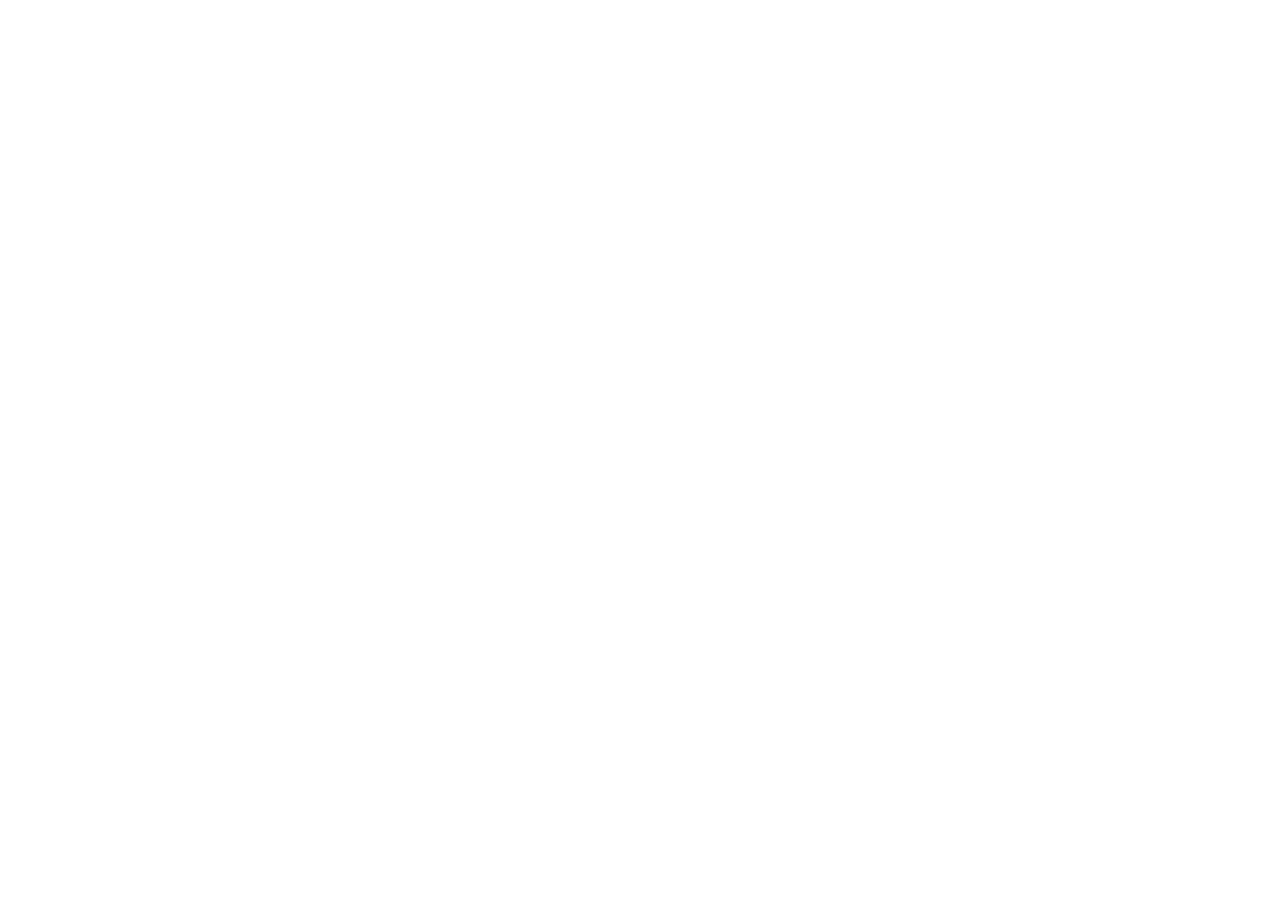
==== commit f7bd4c2d: "added correct url" ====
--- a/200.html
+++ b/200.html
@@ -1,14 +1,14 @@
 <!DOCTYPE html><html><head><meta charset="utf-8">
 <meta name="viewport" content="width=device-width, initial-scale=1">
-<style>@font-face{font-display:swap;font-family:Geologica;font-style:normal;font-weight:100 900;src:url(/fonts/Geologica/Geologica-VariableFont_CRSV,SHRP,slnt,wght.ttf) format("truetype")}@font-face{font-display:swap;font-family:Open_Sans;font-style:normal;font-weight:100 900;src:url(/fonts/Open_Sans/OpenSans-VariableFont_wdth,wght.ttf) format("truetype")}@font-face{font-display:swap;font-family:Lexend;font-style:normal;font-weight:500 500;src:url(/fonts/Lexend/Lexend-VariableFont_wght.ttf) format("truetype")}.fade-slide-down-enter-active,.fade-slide-down-leave-active{transition:opacity .2s ease,transform .2s ease}.fade-slide-down-enter,.fade-slide-down-leave-to{opacity:0;transform:translateY(-20px)}.fade-enter-active,.fade-leave-active{transition:opacity .2s ease}.fade-enter,.fade-in,.fade-leave-to{opacity:0}.fade-in{transform:none;transition:opacity .5s ease-in-out .2s,transform .5s ease-in-out .2s;visibility:hidden}@media (max-width:575.98px){.fade-in{opacity:1;transform:none}}@media (min-width:576px) and (max-width:991.98px){.fade-in{opacity:1;transform:none}}.fade-in.visible{opacity:1;visibility:visible}.fade-in-up{opacity:0;transform:translateY(100px);transition:opacity .5s ease-in-out .2s,transform .5s ease-in-out .2s;visibility:hidden}.fade-in-up.visible{transform:translateY(0)}@media (max-width:575.98px){.fade-in-up{opacity:1;transform:none}}@media (min-width:576px) and (max-width:991.98px){.fade-in-up{opacity:1;transform:none}}.fade-in-up.visible{opacity:1;visibility:visible}.fade-in-down{opacity:0;transform:translateY(-100px);transition:opacity .5s ease-in-out .2s,transform .5s ease-in-out .2s;visibility:hidden}.fade-in-down.visible{transform:translateY(0)}@media (max-width:575.98px){.fade-in-down{opacity:1;transform:none}}@media (min-width:576px) and (max-width:991.98px){.fade-in-down{opacity:1;transform:none}}.fade-in-down.visible{opacity:1;visibility:visible}.fade-in-left{opacity:0;transform:translate(-100px);transition:opacity .5s ease-in-out .2s,transform .5s ease-in-out .2s;visibility:hidden}.fade-in-left.visible{transform:translate(0)}@media (max-width:575.98px){.fade-in-left{opacity:1;transform:none}}@media (min-width:576px) and (max-width:991.98px){.fade-in-left{opacity:1;transform:none}}.fade-in-left.visible{opacity:1;visibility:visible}.fade-in-right{opacity:0;transform:translate(100px);transition:opacity .5s ease-in-out .2s,transform .5s ease-in-out .2s;visibility:hidden}.fade-in-right.visible{transform:translate(0)}@media (max-width:575.98px){.fade-in-right{opacity:1;transform:none}}@media (min-width:576px) and (max-width:991.98px){.fade-in-right{opacity:1;transform:none}}.fade-in-right.visible{opacity:1;visibility:visible}*,:after,:before{box-sizing:border-box;font-weight:400;margin:0}body{background:#fff;color:#212522;font-family:Open_Sans;font-size:16px;font-weight:400;letter-spacing:0;line-height:21.79px;min-height:100vh;transition:color .5s ease-in-out,background-color .5s ease-in-out}img{image-rendering:crisp-edges}.main-container{overflow:hidden}.base-textfield{border:1px solid #eaeaea;border-radius:5px;display:flex;flex-direction:column;gap:4px;height:50px;justify-content:space-between;padding:5px 35px 7px 15px;position:relative}.base-textfield--error{border-color:#ea4335}.base-textfield:hover{border-color:#2272ff;box-shadow:0 1px 1px #164aa526}.base-textfield__label{font-size:1rem;line-height:1.25rem;pointer-events:none;transform:translateY(8px);transition:all .2s ease}.base-textfield__label,.base-textfield__label.floating{color:#4c4d53b2;font-family:Geologica;font-weight:300}.base-textfield__label.floating{font-size:.625rem;line-height:.78125rem;transform:translateY(0)}.base-textfield__icon-wrapper{position:absolute;right:15px;top:27px;transform:translateY(-50%)}.base-textfield__icon{height:16px;width:16px}.base-textfield__input{all:unset;box-sizing:border-box;display:inline-block;font-family:Geologica;font-size:1rem;font-weight:300;line-height:1.25rem;overflow:hidden;white-space:nowrap;width:100%}.base-textfield__input *{white-space:nowrap}.base-textfield__search{all:unset;box-sizing:border-box;display:inline-block;font-family:Geologica;font-size:1rem;font-weight:300;line-height:1.25rem;width:100%}.base-textfield__message{color:#4c4d53b2;font-family:Geologica;font-size:.625rem;font-weight:300;line-height:.78125rem;margin-left:1px;transition:.2s ease}.base-textfield__message--error{color:#ea4335}.base-textfield__dropdoun{background:#fff;border:1px solid #eaeaea;border-radius:6px;box-shadow:0 2px 4px #00000014;left:0;margin-top:4px;min-width:140px;position:absolute;top:100%;width:100%;z-index:1000}.base-textfield__options{cursor:pointer;display:flex;flex-direction:column;gap:10px;list-style:none;max-height:240px;overflow:auto;padding:0;scrollbar-color:#0f3373 #fff;scrollbar-width:thin;width:100%}.base-textfield__options::-webkit-scrollbar{border-radius:4px;height:8px;width:8px}.base-textfield__options::-webkit-scrollbar-thumb{background-color:#0f3373;background:#0f3373;border-radius:4px}.base-textfield__options::-webkit-scrollbar-thumb:hover{background:#0f3373}@media (min-width:576px) and (max-width:991.98px){.base-textfield__options{max-height:140px}}@media (max-width:575.98px){.base-textfield__options{max-height:140px}}.base-textfield__option{font-family:Geologica;font-size:1rem;font-weight:300;line-height:1.25rem;padding:10px 15px}.base-textfield__option--active,.base-textfield__option:hover{background:#2272ff1a}.base-textfield__option--error{color:#4c4d53}.base-textfield__option--error:hover{background:none}.badge{align-items:center;border:1px solid #eaeaea;border-radius:5px;display:flex;gap:8px;padding:8px 25px;width:-moz-max-content;width:max-content}@media (max-width:575.98px){.badge{padding:6px 18px}}.badge__text{align-items:center;display:flex;font-family:Geologica;font-weight:500;gap:8px}@media (min-width:1200.98px){.badge__text{font-size:1rem;line-height:1.25rem}}@media (min-width:576px) and (max-width:1200px){.badge__text{font-size:clamp(.875rem,2vw,1rem);line-height:clamp(1.09375rem,2vw,1.25rem)}}@media (max-width:575.98px){.badge__text{font-size:.875rem;line-height:1.09375rem}}.badge__text:before{background:#56c39b;border-radius:100%;content:"";display:block;height:5px;outline:4px solid rgba(86,195,155,.2);width:5px}.badge-icon{align-items:center;border:8px solid #fff;border-radius:100%;box-sizing:content-box;display:flex;height:34px;justify-content:center;outline:1px solid #eaeaea;width:34px}.badge-icon--blue{background:#2272ff}.badge-icon--blue-gradient{background:linear-gradient(180deg,#22a3ff,#2272ff)}.badge-icon--blue-light-gradient{background:linear-gradient(180deg,#8adaea,#53c9e0)}.badge-icon--green-gradient{background:#56c39b}.badge-icon--green-light-gradient{background:linear-gradient(180deg,#8adaea,#53c9e0)}.badge-icon--purple-gradient{background:linear-gradient(180deg,#8451fd,#531dd2)}.badge-icon img{height:22px;width:22px}.base-button{all:unset;background:#2272ff;border-radius:30px;box-sizing:border-box;color:#fff;cursor:pointer;display:inline-block;font-family:Geologica;font-size:1rem;font-weight:600;line-height:1.25rem;padding:12px 30px;text-decoration:none}.base-button:hover{background:#2272ffe5}.base-checkbox{align-items:center;display:flex;flex-wrap:wrap;font-family:Open_Sans;font-size:.875rem;font-weight:400;gap:10px;letter-spacing:0;line-height:1.191875rem}.base-checkbox__input{opacity:0;position:absolute}.base-checkbox__icon path{fill:none;transition:fill .2s ease}.base-checkbox__icon rect{fill:none;stroke-width:1px;stroke:#4c4d53}.base-checkbox__icon--error rect{stroke:#ea4335}.base-checkbox__icon--checked path,.base-checkbox__icon--error path{fill:#fff}.base-checkbox__icon--checked rect{stroke:#2272ff;fill:#2272ff}.base-modal{align-items:center;background:#00000080;display:flex;height:100%;justify-content:center;left:0;position:fixed;top:0;width:100%;z-index:1000}@media (min-width:576px) and (max-width:991.98px){.base-modal{align-items:flex-start;justify-content:flex-start}}@media (max-width:575.98px){.base-modal{align-items:flex-start;justify-content:flex-start}}.base-modal__content{background:#fff;border-radius:5px;max-height:90vh;position:relative}@media (min-width:576px) and (max-width:991.98px){.base-modal__content{border-radius:0;height:100vh;max-height:100vh;width:100vw}}@media (max-width:575.98px){.base-modal__content{border-radius:0;height:100vh;max-height:100vh;width:100vw}}.base-modal__button{all:unset;background:#fff;padding:5px;position:absolute;right:25px;top:25px;z-index:15}.radio-button-group{align-items:center;display:flex;flex-wrap:wrap;gap:11px}.radio-button-group__input{display:none}.radio-button-group__label{border:1px solid #eaeaea;border-radius:30px;display:inline-block;font-family:Geologica;font-size:.875rem;font-weight:500;line-height:1.09375rem;padding:8px 10px;transition:all .2s ease}.radio-button-group__label:hover{border-color:#2272ff4d}@media (max-width:575.98px){.radio-button-group__label:hover{border-color:#2272ff}}@media (min-width:576px) and (max-width:991.98px){.radio-button-group__label:hover{border-color:#2272ff}}.radio-button-group__label--selected{border-color:#2272ff}.header{background-color:#fff;left:0;position:sticky;top:0;transition:transform .2s ease;width:100%;z-index:10}.header--scroll{position:fixed}.header--hidden{transform:translateY(-100%)}.header__container{align-items:center;display:flex;height:76px;justify-content:space-between;margin-left:auto;margin-right:auto;max-width:1170px;padding:0 30px;width:100%}@media (max-width:575.98px){.header__container{max-width:1150px;padding:0 20px}}.header__logo{display:inline-block;line-height:0}.header__logo .logo{height:auto;width:86px}@media (max-width:575.98px){.header__logo .logo{max-width:68px}}.header__nav{opacity:1;transform:translateY(0);transition:all 0s}@media (max-width:575.98px){.header__nav{background:#fff;left:0;opacity:0;padding:20px 20px 30px;position:absolute;top:100%;transform:translateY(-20px);transition:opacity .2s ease .2s,transform .2s ease .2s,visibility .2s ease .2s;visibility:hidden;width:100%}}@media (min-width:576px) and (max-width:991.98px){.header__nav{background:#fff;left:0;opacity:0;padding:20px 20px 30px;position:absolute;top:100%;transform:translateY(-20px);transition:opacity .2s ease .2s,transform .2s ease .2s,visibility .2s ease .2s;visibility:hidden;width:100%}}@media (max-width:575.98px){.header__nav--active{opacity:1;transform:translateY(0);visibility:visible}}@media (min-width:576px) and (max-width:991.98px){.header__nav--active{opacity:1;transform:translateY(0);visibility:visible}}@media (min-width:992px) and (max-width:1600.98px){.header__nav .nav{align-items:center;display:flex;gap:20px;justify-content:center;padding:0}}@media (min-width:1601px){.header__nav .nav{align-items:center;display:flex;gap:20px;justify-content:center;padding:0}}@media (min-width:576px) and (max-width:991.98px){.header__nav .nav{display:flex;flex-direction:column;gap:20px;padding:0}}@media (max-width:575.98px){.header__nav .nav{display:flex;flex-direction:column;gap:20px;padding:0}}.header__nav .nav__item{list-style:none}.header__nav .nav__link{color:#212522;font-family:Geologica;font-size:.875rem;font-weight:500;line-height:1.09375rem;text-decoration:none;transition:.2s ease}.header__nav .nav__link:hover{color:#2272ff}.nav-mobile-toggle-button{all:unset;display:none;padding:10px 10px 10px 0}@media (max-width:575.98px){.nav-mobile-toggle-button{display:block}}@media (min-width:576px) and (max-width:991.98px){.nav-mobile-toggle-button{display:block}}.footer{background:#212522}.footer__container{margin-left:auto;margin-right:auto;max-width:1170px;padding:0 30px;width:100%}@media (max-width:575.98px){.footer__container{max-width:1150px;padding:0 20px}}.footer__content{display:grid;gap:25px 60px;grid-template-columns:repeat(auto-fit,minmax(300px,1fr));margin-top:69px}@media (max-width:575.98px){.footer__content{grid-template-columns:100%}}.footer__hr{border-color:#eaeaea;margin:60px 0}.footer__title{color:#fff;font-family:Geologica;font-weight:600}@media (min-width:1200.98px){.footer__title{font-size:3.125rem;line-height:3.90625rem}}@media (min-width:576px) and (max-width:1200px){.footer__title{font-size:clamp(2.125rem,3vw,3.125rem);line-height:clamp(2.65625rem,3vw,3.90625rem)}}@media (max-width:575.98px){.footer__title{font-size:2.125rem;line-height:2.65625rem;text-align:center}}.footer__subtitle{color:#fff;font-family:Open_Sans;font-weight:400;margin-bottom:30px}@media (min-width:1200.98px){.footer__subtitle{font-size:1.25rem;line-height:2rem}}@media (min-width:576px) and (max-width:1200px){.footer__subtitle{font-size:clamp(1rem,3vw,1.25rem);line-height:clamp(1.5rem,3vw,2rem)}}@media (max-width:575.98px){.footer__subtitle{font-size:1rem;line-height:1.5rem;text-align:center}.footer__button{display:block;margin-left:auto;margin-right:auto}}.footer__logo{display:flex;gap:26px}@media (max-width:575.98px){.footer__logo{gap:40px}}.footer__logo img{height:36px}.footer__contacts{display:flex;gap:25px 60px;justify-content:space-between}@media (max-width:575.98px){.footer__contacts{align-items:center;flex-direction:column}}.footer__address-title{color:#fff;font-family:Geologica;font-style:normal;font-weight:600;text-align:right}@media (min-width:1200.98px){.footer__address-title{font-size:1.125rem;line-height:1.40625rem}}@media (min-width:576px) and (max-width:1200px){.footer__address-title{font-size:clamp(1rem,3vw,1.125rem);line-height:clamp(1.25rem,3vw,1.40625rem)}}@media (max-width:575.98px){.footer__address-title{font-size:1rem;line-height:1.25rem;margin-top:40px;text-align:center}}.footer__address-name{color:#fff;font-family:Open_Sans;font-size:.875rem;font-style:normal;font-weight:400;letter-spacing:0;line-height:1.191875rem;margin-top:10px;text-align:right}@media (max-width:575.98px){.footer__address-name{text-align:center}}.footer__address-address{color:#fff;font-family:Open_Sans;font-size:.875rem;font-style:normal;font-weight:400;letter-spacing:0;line-height:1.191875rem;text-align:right}@media (max-width:575.98px){.footer__address-address{text-align:center}}.footer__copyright{padding:20px 0}@media (max-width:575.98px){.footer__copyright{padding:40px 0 30px}}.footer__copyright p{color:#fff;font-family:Open_Sans;font-size:.75rem;font-style:normal;font-weight:400;letter-spacing:0;line-height:1.02125rem;text-align:center}.footer__social-links{align-items:center;display:flex;gap:10px;justify-content:flex-end;margin-top:20px;padding:0}@media (max-width:575.98px){.footer__social-links{gap:30px;justify-content:center;margin-top:40px}}.footer__social-links li{list-style:none}.footer__social-links svg{transition:fill .2s ease}.footer__social-links a{align-items:center;background:#fff;border:1px solid #fff;border-radius:100%;box-sizing:content-box;display:flex;height:34px;justify-content:center;transition:all .2s ease;width:34px}.footer__social-links a:hover{background:transparent}.footer__social-links a:hover svg{fill:#fff}.locale{cursor:pointer;justify-content:flex-end;padding:10px 0 10px 10px;position:relative}.locale,.locale__input{align-items:center;display:flex;gap:4px}.locale__input span{font-family:Geologica;font-size:1rem;font-weight:300;line-height:1.25rem}@media (max-width:575.98px){.locale__input span{display:none}}@media (min-width:576px) and (max-width:991.98px){.locale__input span{display:none}}.locale__icon{height:auto;width:14px}.locale__img{height:auto;width:22px}.locale__options{background:#fff;border:1px solid #eaeaea;box-shadow:0 2px 4px #00000014;cursor:pointer;list-style:none;margin-top:4px;max-height:170px;overflow:auto;padding:0;position:absolute;right:0;scrollbar-color:#0f3373 #fff;scrollbar-width:thin;top:100%;width:170px;z-index:0}.locale__options::-webkit-scrollbar{border-radius:4px;height:8px;width:8px}.locale__options::-webkit-scrollbar-thumb{background-color:#0f3373;background:#0f3373;border-radius:4px}.locale__options::-webkit-scrollbar-thumb:hover{background:#0f3373}.locale__options.active{z-index:10}.locale__option{align-items:center;display:flex;gap:4px;padding:7px 15px}.locale__option:hover{background:#2272ff1a}.locale__option span{font-family:Geologica;font-size:1rem;font-weight:300;line-height:1.25rem}.scroll-to-top{align-items:center;background:#2272ff;border-radius:100%;bottom:30px;display:flex;height:50px;justify-content:center;position:fixed;right:30px;transition:all .2s ease;width:50px}.scroll-to-top:hover{background:#2272ffe5}.scroll-to-top svg{height:24px;width:24px}.main-container{display:grid;grid-template-columns:100%;grid-template-rows:max-content 1fr max-content;min-height:100vh}.code-highlighting{overflow:auto;scrollbar-color:#fff rgba(12,43,98,.898);scrollbar-width:thin}.code-highlighting::-webkit-scrollbar{border-radius:4px;height:8px;width:8px}.code-highlighting::-webkit-scrollbar-thumb{background-color:#fff;background:#fff;border-radius:4px}.code-highlighting::-webkit-scrollbar-thumb:hover{background:#fff}.code-highlighting pre[class*=language-].line-numbers{padding-left:1em;padding-top:3rem}.code-highlighting :not(pre)>code[class*=language-],.code-highlighting pre[class*=language-]{background:#0c2b62e5;border:none;border-radius:5px;box-shadow:none}.code-highlighting .code-toolbar .toolbar{opacity:1}.code-highlighting div.code-toolbar>.toolbar>.toolbar-item>button,.code-highlighting div.code-toolbar>.toolbar>.toolbar-item>button:hover{all:unset;border:1px solid #fff;border-radius:20px;color:#fff!important;color:#4c4d53b2;cursor:pointer;display:block;font-family:Geologica;font-size:.625rem;font-weight:300;line-height:.78125rem;margin:16px 20px;padding:5px 12px}.code-highlighting .language-css .token.string,.code-highlighting .style .token.string,.code-highlighting .token.attr-name,.code-highlighting .token.attr-value,.code-highlighting .token.char,.code-highlighting .token.entity,.code-highlighting .token.inserted,.code-highlighting .token.operator,.code-highlighting .token.string,.code-highlighting .token.url,.code-highlighting .token.variable,.code-highlighting code[class*=language-],.code-highlighting pre[class*=language-]{color:#00e5ac;text-shadow:none}.code-highlighting .line-numbers-rows>span:before,.code-highlighting .token.boolean,.code-highlighting .token.cdata,.code-highlighting .token.comment,.code-highlighting .token.deleted,.code-highlighting .token.doctype,.code-highlighting .token.number,.code-highlighting .token.prolog,.code-highlighting .token.tag{color:#fff;text-shadow:none}.hero__container{margin-left:auto;margin-right:auto;max-width:calc(100% + 60px);padding:0 30px;width:100%}@media (max-width:575.98px){.hero__container{max-width:calc(100% + 40px);padding:0 20px}}.hero__container-background{border:1px solid #eaeaea;border-radius:19px;overflow:hidden}@media (min-width:992px) and (max-width:1600.98px){.hero__container-background{background:url(/sources/blur-background.2_gKs9B5.png);background-position:top;background-repeat:no-repeat;background-size:cover}}@media (min-width:1601px){.hero__container-background{background:url(/sources/blur-background.2_gKs9B5.png);background-position:top;background-repeat:no-repeat;background-size:cover}}@media (max-width:575.98px){.hero__container-background{background:url(/sources/blur-background-mobile.tNvOB3f9.png);background-position:top;background-repeat:no-repeat;background-size:cover}}@media (min-width:576px) and (max-width:991.98px){.hero__container-background{background:url(/sources/blur-background-mobile.tNvOB3f9.png);background-position:top;background-repeat:no-repeat;background-size:cover}}.hero__content{align-items:center;display:flex;flex-direction:column;position:relative}.hero__title{font-family:Geologica;font-weight:600;margin-top:70px;text-align:center}@media (min-width:1200.98px){.hero__title{font-size:4.375rem;line-height:5.15625rem}}@media (min-width:576.98px) and (max-width:1200px){.hero__title{font-size:clamp(2.125rem,4vw,4.375rem);line-height:clamp(2.65625rem,6vw,5.15625rem)}}@media (max-width:575.98px){.hero__title{font-size:2.125rem;line-height:2.65625rem}}.hero__subtitle{font-family:Open_Sans;font-weight:400;margin-top:25px;text-align:center}@media (min-width:1200.98px){.hero__subtitle{font-size:1.25rem;line-height:2rem}}@media (min-width:576px) and (max-width:1200px){.hero__subtitle{font-size:clamp(1rem,3vw,1.25rem);line-height:clamp(1.5rem,3vw,2rem)}}@media (max-width:575.98px){.hero__subtitle{font-size:1rem;line-height:1.5rem;margin-top:20px}}.hero__button{margin-top:45px}@media (max-width:575.98px){.hero__button{margin-top:30px}}.hero__bcg{display:flex;justify-content:center;padding:46px 20px;width:100%}@media (max-width:575.98px){.hero__bcg{padding:46px 20px}}.hero-svg-mobile{display:none}@media (max-width:575.98px){.hero-svg-mobile{display:block;max-width:100%}}.hero-svg{margin-left:6%;margin-top:-50px;max-width:100%;position:relative}@media (max-width:575.98px){.hero-svg{display:none}}.hero-svg:hover .hero-svg__security-line{d:path("M60 229L406 341L813 137")}.hero-svg:hover .hero-svg__lock{transform:scale(.9);transform-origin:60px 225px}.hero-svg:hover .hero-svg__protection{transform:scale(.9);transform-origin:815px 135px}.hero-svg:hover .hero-svg__stars{transform:translate(-10px,-50px)}.hero-svg:hover .hero-svg__gears{transform:translate(5px,10px)}.hero-svg:hover .hero-svg__card{transform:translateY(-7%) rotateX(45deg) scaleY(1.05) scaleX(1)}.hero-svg:hover .hero-svg__hash{opacity:1;transform:scale(1.1);transition:all .7s cubic-bezier(.4,0,.2,1) .2s}.hero-svg svg{max-width:100%}.hero-svg__lock,.hero-svg__security-line{transition:all .7s cubic-bezier(.4,0,.2,1)}.hero-svg__lock{transform-origin:60px 285px}.hero-svg__protection{transform-origin:815px 195px;transition:all .7s cubic-bezier(.4,0,.2,1)}.hero-svg__card-wrapper{bottom:0;left:45%;perspective:1000px;position:absolute;transform:translate(-50%)}.hero-svg__card{transform:rotateX(0) scale(1);transition:all .7s cubic-bezier(.4,0,.2,1)}.hero-svg__hash-wrapper{bottom:33%;left:45%;position:absolute;transform:translate(-50%)}.hero-svg__hash{opacity:0;transition:.3s cubic-bezier(.4,0,.2,1)}.hero-svg__gears,.hero-svg__stars{transition:all .5s ease-in-out}.about-us{background:#f4f6f9;margin-top:clamp(100px,3vw,170px);padding:70px 47px;position:relative}@media (max-width:575.98px){.about-us{padding:50px 0}}@media (min-width:576px) and (max-width:991.98px){.about-us{padding:50px 0}}.about-us__container{display:flex;gap:25px;justify-content:space-between;margin-left:auto;margin-right:auto;max-width:1340px;padding:0 30px;width:100%}@media (max-width:575.98px){.about-us__container{max-width:1320px;padding:0 20px}}@media (min-width:576px) and (max-width:991.98px){.about-us__container{flex-wrap:wrap}}@media (max-width:575.98px){.about-us__container{flex-wrap:wrap}}.about-us__content{max-width:50%;width:798px}@media (max-width:575.98px){.about-us__content{max-width:100%}}@media (min-width:576px) and (max-width:991.98px){.about-us__content{max-width:100%}}.about-us__logos{align-items:flex-end;display:flex;flex-direction:column;gap:20px;height:100%;justify-content:space-between;padding:70px 0;position:absolute;right:0;top:0;width:-moz-max-content;width:max-content}@media (min-width:576px) and (max-width:991.98px){.about-us__logos{padding:0;position:static;width:100%}}@media (max-width:575.98px){.about-us__logos{align-items:center;margin-top:60px;padding:0;position:static;width:100%}}@media (min-width:576px) and (max-width:991.98px){.about-us__logo-upc{display:none}}@media (max-width:575.98px){.about-us__logo-upc{display:none}}.about-us__cards-logo{display:flex;gap:40px;height:30px;margin-right:77px}@media (max-width:575.98px){.about-us__cards-logo{height:25px;margin-right:0}}@media (min-width:576px) and (max-width:991.98px){.about-us__cards-logo{margin-right:0;margin-top:40px}}.about-us__cards-logo img{height:100%;width:auto}.about-us__title{font-family:Geologica;font-weight:600}@media (min-width:1200.98px){.about-us__title{font-size:3.125rem;line-height:3.90625rem}}@media (min-width:576px) and (max-width:1200px){.about-us__title{font-size:clamp(2.125rem,3vw,3.125rem);line-height:clamp(2.65625rem,3vw,3.90625rem)}}@media (max-width:575.98px){.about-us__title{font-size:2.125rem;line-height:2.65625rem;margin-top:20px;text-align:center}}.about-us__text{font-family:Open_Sans;font-weight:400;margin-top:25px}@media (min-width:1200.98px){.about-us__text{font-size:1.25rem;line-height:2rem}}@media (min-width:576px) and (max-width:1200px){.about-us__text{font-size:clamp(1rem,3vw,1.25rem);line-height:clamp(1.5rem,3vw,2rem)}}@media (max-width:575.98px){.about-us__text{font-size:1rem;line-height:1.5rem;margin-top:20px;text-align:center}}.about-us__text-title{font-family:Geologica;font-weight:600;margin-top:25px}@media (min-width:1200.98px){.about-us__text-title{font-size:1.125rem;line-height:1.40625rem}}@media (min-width:576px) and (max-width:1200px){.about-us__text-title{font-size:clamp(1rem,3vw,1.125rem);line-height:clamp(1.25rem,3vw,1.40625rem)}}@media (max-width:575.98px){.about-us__text-title{font-size:1rem;line-height:1.25rem;margin-top:20px;text-align:center}}.about-us__list-numeric{display:flex;gap:40px 25px;justify-content:space-between;margin-top:30px;width:100%}@media (min-width:576px) and (max-width:991.98px){.about-us__list-numeric{justify-content:flex-start}}@media (max-width:575.98px){.about-us__list-numeric{align-items:center;flex-direction:column}}.about-us__numeric{display:flex;flex-direction:column;gap:15px}@media (max-width:575.98px){.about-us__numeric{align-items:center}}.about-us__number{color:#2272ff;display:flex;font-family:Geologica;font-weight:600;gap:5px}@media (min-width:1200.98px){.about-us__number{font-size:4.375rem;line-height:5.15625rem}}@media (min-width:576.98px) and (max-width:1200px){.about-us__number{font-size:clamp(2.125rem,4vw,4.375rem);line-height:clamp(2.65625rem,6vw,5.15625rem)}}@media (max-width:575.98px){.about-us__number{font-size:2.125rem;line-height:2.65625rem}}.about-us__number--large{width:250px}@media (max-width:575.98px){.about-us__number--large{justify-content:center;width:auto}}.about-us__numeric-text{font-family:Open_Sans;font-weight:400;margin-left:2px}@media (min-width:1200.98px){.about-us__numeric-text{font-size:1.25rem;line-height:2rem}}@media (min-width:576px) and (max-width:1200px){.about-us__numeric-text{font-size:clamp(1rem,3vw,1.25rem);line-height:clamp(1.5rem,3vw,2rem)}}@media (max-width:575.98px){.about-us__numeric-text{font-size:1rem;line-height:1.5rem}}.benefits__container{align-items:center;display:flex;flex-direction:column;margin-left:auto;margin-right:auto;margin-top:clamp(100px,3vw,120px);max-width:1340px;padding:0 30px;width:100%}@media (max-width:575.98px){.benefits__container{max-width:1320px;padding:0 20px}}.benefits__title{font-family:Geologica;font-weight:600;margin-top:25px;text-align:center}@media (min-width:1200.98px){.benefits__title{font-size:3.125rem;line-height:3.90625rem}}@media (min-width:576px) and (max-width:1200px){.benefits__title{font-size:clamp(2.125rem,3vw,3.125rem);line-height:clamp(2.65625rem,3vw,3.90625rem)}}@media (max-width:575.98px){.benefits__title{font-size:2.125rem;line-height:2.65625rem;margin-top:20px}}.benefits__subtitle{font-family:Open_Sans;font-weight:400;margin-top:25px;text-align:center}@media (min-width:1200.98px){.benefits__subtitle{font-size:1.25rem;line-height:2rem}}@media (min-width:576px) and (max-width:1200px){.benefits__subtitle{font-size:clamp(1rem,3vw,1.25rem);line-height:clamp(1.5rem,3vw,2rem)}}@media (max-width:575.98px){.benefits__subtitle{font-size:1rem;line-height:1.5rem;margin-top:20px}}.benefits__cards{align-items:stretch;border:1px solid #eaeaea;border-radius:15px;display:grid;gap:45px;grid-template-areas:"card-1 phone card-2" "card-3 phone card-4";grid-template-columns:1fr minmax(179px,272px) 1fr;grid-template-rows:1fr 1fr;margin-top:50px;max-width:1110px;padding:66px 80px}@media (max-width:575.98px){.benefits__cards{border:none;border-radius:none;gap:20px;grid-template-areas:"card-1" "card-3" "phone" "card-2" "card-4";grid-template-columns:100%;grid-template-rows:auto;margin-top:40px;padding:0 38px}}.benefits__card{height:100%}.benefits__card--line{padding-bottom:45px;position:relative}@media (max-width:575.98px){.benefits__card--line{padding-bottom:20px}}.benefits__card--line:after{border-bottom:1px solid #eaeaea;bottom:0;content:"";left:0;position:absolute;width:100%}.benefits__card .badge-icon{margin-left:auto;margin-right:auto}.benefits__card h4{font-family:Geologica;font-weight:600;margin-top:30px;text-align:center}@media (min-width:1200.98px){.benefits__card h4{font-size:1.375rem;line-height:1.71875rem}}@media (min-width:576px) and (max-width:1200px){.benefits__card h4{font-size:clamp(1.25rem,3vw,1.375rem);line-height:clamp(1.5625rem,3vw,1.71875rem)}}@media (max-width:575.98px){.benefits__card h4{font-size:1.25rem;line-height:1.5625rem;margin-top:20px}}.benefits__card p{color:#4c4d53;font-family:Open_Sans;font-weight:400;letter-spacing:0;margin-top:16px;text-align:center}@media (min-width:1200.98px){.benefits__card p{font-size:1rem;line-height:1.361875rem}}@media (min-width:576px) and (max-width:1200px){.benefits__card p{font-size:clamp(.875rem,2vw,1rem);line-height:clamp(1.191875rem,2vw,1.361875rem)}}@media (max-width:575.98px){.benefits__card p{font-size:.875rem;line-height:1.191875rem;margin-top:10px}}.benefits__phone{align-items:center;display:flex;justify-content:center}.benefits__phone img{max-width:100%}@media (max-width:575.98px){.benefits__phone img{max-width:179px}}.features__container{align-items:center;display:flex;flex-direction:column;margin-left:auto;margin-right:auto;margin-top:clamp(80px,3vw,150px);max-width:1340px;padding:0 30px;width:100%}@media (max-width:575.98px){.features__container{max-width:1320px;padding:0 20px}}.features__title{font-family:Geologica;font-weight:600;margin-top:25px;text-align:center}@media (min-width:1200.98px){.features__title{font-size:3.125rem;line-height:3.90625rem}}@media (min-width:576px) and (max-width:1200px){.features__title{font-size:clamp(2.125rem,3vw,3.125rem);line-height:clamp(2.65625rem,3vw,3.90625rem)}}@media (max-width:575.98px){.features__title{font-size:2.125rem;line-height:2.65625rem;margin-top:20px}}.features__subtitle{font-family:Open_Sans;font-weight:400;margin-top:25px;text-align:center}@media (min-width:1200.98px){.features__subtitle{font-size:1.25rem;line-height:2rem}}@media (min-width:576px) and (max-width:1200px){.features__subtitle{font-size:clamp(1rem,3vw,1.25rem);line-height:clamp(1.5rem,3vw,2rem)}}@media (max-width:575.98px){.features__subtitle{font-size:1rem;line-height:1.5rem;margin-top:20px}}.features__cards-3{display:grid;gap:30px;grid-template-columns:repeat(3,1fr);margin-top:50px}@media (max-width:575.98px){.features__cards-3{gap:25px;grid-template-columns:100%;margin-top:40px}}.features__cards-4{display:grid;gap:30px;grid-template-columns:repeat(4,1fr);margin-top:30px}@media (max-width:575.98px){.features__cards-4{gap:25px;grid-template-columns:100%;margin-top:25px}}@media (min-width:576px) and (max-width:991.98px){.features__cards-4{gap:25px;grid-template-columns:repeat(2,1fr)}}.features__card{border:1px solid #eaeaea;border-radius:5px;font-size:0;padding:20px}@media (max-width:575.98px){.features__card{padding:15px}}.features__card h4{font-family:Geologica;font-weight:600;margin-top:30px}@media (min-width:1200.98px){.features__card h4{font-size:1.375rem;line-height:1.71875rem}}@media (min-width:576px) and (max-width:1200px){.features__card h4{font-size:clamp(1.25rem,3vw,1.375rem);line-height:clamp(1.5625rem,3vw,1.71875rem)}}@media (max-width:575.98px){.features__card h4{font-size:1.25rem;line-height:1.5625rem;margin-top:20px}}.features__card p{color:#4c4d53;font-family:Open_Sans;font-weight:400;letter-spacing:0;margin-top:16px}@media (min-width:1200.98px){.features__card p{font-size:1rem;line-height:1.361875rem}}@media (min-width:576px) and (max-width:1200px){.features__card p{font-size:clamp(.875rem,2vw,1rem);line-height:clamp(1.191875rem,2vw,1.361875rem)}}@media (max-width:575.98px){.features__card p{font-size:.875rem;line-height:1.191875rem;margin-top:10px}}.features__card-img{background:#eaeaea;border-radius:5px;height:auto;width:100%}.for-developers__container{margin-left:auto;margin-right:auto;margin-top:clamp(100px,3vw,170px);max-width:1340px;padding:0 30px;width:100%}@media (max-width:575.98px){.for-developers__container{max-width:1320px;padding:0 20px}}.for-developers__container>.for-developers__button{display:none;margin-top:30px;width:-moz-fit-content;width:fit-content}@media (max-width:575.98px){.for-developers__container>.for-developers__button{display:block;margin-left:auto;margin-right:auto}}@media (min-width:576px) and (max-width:991.98px){.for-developers__container>.for-developers__button{display:block;margin-left:auto;margin-right:auto}}.for-developers__badge{display:block;margin-left:auto;margin-right:auto}.for-developers__title{font-family:Geologica;font-weight:600;margin-top:25px;text-align:center}@media (min-width:1200.98px){.for-developers__title{font-size:3.125rem;line-height:3.90625rem}}@media (min-width:576px) and (max-width:1200px){.for-developers__title{font-size:clamp(2.125rem,3vw,3.125rem);line-height:clamp(2.65625rem,3vw,3.90625rem)}}@media (max-width:575.98px){.for-developers__title{font-size:2.125rem;line-height:2.65625rem;margin-top:20px}}.for-developers__subtitle{font-family:Open_Sans;font-weight:400;margin-top:25px;text-align:center}@media (min-width:1200.98px){.for-developers__subtitle{font-size:1.25rem;line-height:2rem}}@media (min-width:576px) and (max-width:1200px){.for-developers__subtitle{font-size:clamp(1rem,3vw,1.25rem);line-height:clamp(1.5rem,3vw,2rem)}}@media (max-width:575.98px){.for-developers__subtitle{font-size:1rem;line-height:1.5rem;margin-top:20px}}.for-developers__content{align-items:center;display:grid;gap:25px 70px;grid-template-columns:repeat(auto-fit,minmax(500px,1fr));margin-top:25px}@media (max-width:575.98px){.for-developers__content{grid-template-columns:100%}}.for-developers__content .for-developers__button{margin-top:45px}@media (max-width:575.98px){.for-developers__content .for-developers__button{display:none}}@media (min-width:576px) and (max-width:991.98px){.for-developers__content .for-developers__button{display:none}}.for-developers__img img{max-width:100%}.for-developers__list{display:flex;flex-direction:column;gap:25px}.for-developers__list-item{align-items:center;display:flex;gap:15px}.for-developers__list-item img{width:clamp(20px,3vw,24px)}.for-developers__list-item span{font-family:Geologica;font-weight:600}@media (min-width:1200.98px){.for-developers__list-item span{font-size:1.125rem;line-height:1.40625rem}}@media (min-width:576px) and (max-width:1200px){.for-developers__list-item span{font-size:clamp(1rem,3vw,1.125rem);line-height:clamp(1.25rem,3vw,1.40625rem)}}@media (max-width:575.98px){.for-developers__list-item span{font-size:1rem;line-height:1.25rem}}.how-it-works__container{margin-left:auto;margin-right:auto;margin-top:clamp(100px,3vw,150px);max-width:1340px;padding:0 30px;width:100%}@media (max-width:575.98px){.how-it-works__container{max-width:1320px;padding:0 20px}}.how-it-works__content{display:grid;gap:20px 70px;grid-template-columns:repeat(auto-fit,minmax(300px,1fr));margin-top:25px}@media (max-width:575.98px){.how-it-works__content{grid-template-columns:100%;margin-top:20px}.how-it-works__badge{margin-left:auto;margin-right:auto}}.how-it-works__title{font-family:Geologica;font-weight:600}@media (min-width:1200.98px){.how-it-works__title{font-size:3.125rem;line-height:3.90625rem}}@media (min-width:576px) and (max-width:1200px){.how-it-works__title{font-size:clamp(2.125rem,3vw,3.125rem);line-height:clamp(2.65625rem,3vw,3.90625rem)}}@media (max-width:575.98px){.how-it-works__title{font-size:2.125rem;line-height:2.65625rem;text-align:center}}.how-it-works__subtitle{font-family:Open_Sans;font-weight:400}@media (min-width:1200.98px){.how-it-works__subtitle{font-size:1.25rem;line-height:2rem}}@media (min-width:576px) and (max-width:1200px){.how-it-works__subtitle{font-size:clamp(1rem,3vw,1.25rem);line-height:clamp(1.5rem,3vw,2rem)}}@media (max-width:575.98px){.how-it-works__subtitle{font-size:1rem;line-height:1.5rem;text-align:center}}.how-it-works__steps{display:flex;gap:20px;justify-content:space-between;margin-top:50px}@media (max-width:575.98px){.how-it-works__steps{flex-wrap:wrap;gap:25px}}@media (min-width:576px) and (max-width:991.98px){.how-it-works__steps{flex-wrap:wrap}}.how-it-works__step{align-items:center;border:1px solid #eaeaea;border-radius:5px;cursor:pointer;display:flex;flex-direction:column;height:290px;overflow:hidden;padding:40px 25px 58px;transition:all .5s ease-in-out;width:20%}@media (max-width:575.98px){.how-it-works__step{align-items:flex-start;height:auto;padding:20px 15px;width:100%}}@media (min-width:576px) and (max-width:991.98px){.how-it-works__step{align-items:flex-start;height:auto;padding:20px 15px;width:calc(50% - 10px)}}.how-it-works__step:hover .how-it-works__step-number{background:#2272ff}.how-it-works__step h4{font-family:Geologica;font-weight:600;margin-top:35px;max-width:150px;text-align:center;transition:text-align .5s ease-in-out}@media (min-width:1200.98px){.how-it-works__step h4{font-size:1.375rem;line-height:1.71875rem}}@media (min-width:576px) and (max-width:1200px){.how-it-works__step h4{font-size:clamp(1.25rem,3vw,1.375rem);line-height:clamp(1.5625rem,3vw,1.71875rem)}}@media (max-width:575.98px){.how-it-works__step h4{font-size:1.25rem;line-height:1.5625rem;margin-top:25px;max-width:100%;text-align:left}}@media (min-width:576px) and (max-width:991.98px){.how-it-works__step h4{max-width:100%;text-align:left}}.how-it-works__step p{clip-path:inset(5% 35%);color:#4c4d53;font-family:Open_Sans;font-weight:400;letter-spacing:0;margin-top:20px;opacity:0}@media (min-width:1200.98px){.how-it-works__step p{font-size:1rem;line-height:1.361875rem}}@media (min-width:576px) and (max-width:1200px){.how-it-works__step p{font-size:clamp(.875rem,2vw,1rem);line-height:clamp(1.191875rem,2vw,1.361875rem)}}@media (max-width:575.98px){.how-it-works__step p{clip-path:inset(0 0);font-size:.875rem;line-height:1.191875rem;margin-top:10px;opacity:1;transition:all .5s ease-in-out .2s}}@media (min-width:576px) and (max-width:991.98px){.how-it-works__step p{clip-path:inset(0 0);opacity:1;transition:all .5s ease-in-out .2s}}.how-it-works__step-number{align-items:center;background:#212522;border-radius:100%;color:#fff;display:inline-flex;font-family:Lexend;font-weight:500;justify-content:center;letter-spacing:0;min-height:clamp(40px,6vw,70px);min-width:clamp(40px,6vw,70px);transition:all .5s ease-in-out}@media (min-width:1200.98px){.how-it-works__step-number{font-size:2.1875rem;line-height:2.734375rem}}@media (min-width:576px) and (max-width:1200px){.how-it-works__step-number{font-size:clamp(1.375rem,2vw,2.1875rem);line-height:clamp(1.71875rem,2vw,2.734375rem)}}@media (max-width:575.98px){.how-it-works__step-number{background:#2272ff;font-size:1.375rem;line-height:1.71875rem}}@media (min-width:576px) and (max-width:991.98px){.how-it-works__step-number{background:#2272ff}}@media (min-width:992px) and (max-width:1600.98px){.how-it-works__step-active{align-items:flex-start;width:40%}.how-it-works__step-active .how-it-works__step-number{background:#2272ff}.how-it-works__step-active h4{max-width:100%;text-align:left}.how-it-works__step-active p{clip-path:inset(0 0);opacity:1;transition:all .5s ease-in-out .25s}}@media (min-width:1601px){.how-it-works__step-active{align-items:flex-start;width:40%}.how-it-works__step-active .how-it-works__step-number{background:#2272ff}.how-it-works__step-active h4{max-width:100%;text-align:left}.how-it-works__step-active p{clip-path:inset(0 0);opacity:1;transition:all .5s ease-in-out .25s}}.our-advantages__container{align-items:center;display:flex;flex-direction:column;margin-left:auto;margin-right:auto;margin-top:clamp(80px,3vw,150px);max-width:1340px;padding:0 30px;width:100%}@media (max-width:575.98px){.our-advantages__container{max-width:1320px;padding:0 20px}}.our-advantages__title{font-family:Geologica;font-weight:600;margin-top:25px;text-align:center}@media (min-width:1200.98px){.our-advantages__title{font-size:3.125rem;line-height:3.90625rem}}@media (min-width:576px) and (max-width:1200px){.our-advantages__title{font-size:clamp(2.125rem,3vw,3.125rem);line-height:clamp(2.65625rem,3vw,3.90625rem)}}@media (max-width:575.98px){.our-advantages__title{font-size:2.125rem;line-height:2.65625rem;margin-top:20px;text-align:center}}.our-advantages__subtitle{font-family:Open_Sans;font-weight:400;margin-top:25px;text-align:center}@media (min-width:1200.98px){.our-advantages__subtitle{font-size:1.25rem;line-height:2rem}}@media (min-width:576px) and (max-width:1200px){.our-advantages__subtitle{font-size:clamp(1rem,3vw,1.25rem);line-height:clamp(1.5rem,3vw,2rem)}}@media (max-width:575.98px){.our-advantages__subtitle{font-size:1rem;line-height:1.5rem;margin-top:20px;text-align:center}}.our-advantages__content{align-items:center;display:grid;gap:40px 70px;grid-template-columns:repeat(auto-fit,minmax(300px,1fr));margin-top:50px;width:100%}@media (max-width:575.98px){.our-advantages__content{grid-template-columns:100%;margin-top:40px}}.our-advantages__img img{max-width:100%}.our-advantages__tabs{font-size:0}.our-advantages__tab{border-left:1px solid #eaeaea;cursor:pointer;font-size:0;padding:20px 40px 20px 20px;position:relative;transition:all .5s ease-in-out}.our-advantages__tab:before{background:#2272ff;content:"";display:block;height:100%;left:0;opacity:0;position:absolute;top:0;transform:scaleY(.5);transform-origin:top;transition:all .5s ease-in-out;width:3px}.our-advantages__tab:hover:before{opacity:1;transform:scaleY(1)}.our-advantages__tab h4{font-family:Geologica;font-weight:600}@media (min-width:1200.98px){.our-advantages__tab h4{font-size:1.375rem;line-height:1.71875rem}}@media (min-width:576px) and (max-width:1200px){.our-advantages__tab h4{font-size:clamp(1.25rem,3vw,1.375rem);line-height:clamp(1.5625rem,3vw,1.71875rem)}}@media (max-width:575.98px){.our-advantages__tab h4{font-size:1.25rem;line-height:1.5625rem}}.our-advantages__tab p{color:#4c4d53;font-family:Open_Sans;font-weight:400;letter-spacing:0}@media (min-width:1200.98px){.our-advantages__tab p{font-size:1rem;line-height:1.361875rem}}@media (min-width:576px) and (max-width:1200px){.our-advantages__tab p{font-size:clamp(.875rem,2vw,1rem);line-height:clamp(1.191875rem,2vw,1.361875rem)}}@media (max-width:575.98px){.our-advantages__tab p{font-size:.875rem;line-height:1.191875rem}}.our-advantages__wrapper-text{opacity:.5;overflow:hidden;transition:all .5s ease-in-out}.our-advantages__tab-active:before{opacity:1;transform:scaleY(1)}.our-advantages__tab-active .our-advantages__wrapper-text{opacity:1}.pci{background:#f4f6f9;margin-top:clamp(80px,3vw,130px);padding:70px 130px}@media (max-width:575.98px){.pci{padding:50px 0}}@media (min-width:576px) and (max-width:991.98px){.pci{padding:50px 0}}.pci__container{margin-left:auto;margin-right:auto;max-width:1170px;padding:0 30px;width:100%}@media (max-width:575.98px){.pci__container{max-width:1150px;padding:0 20px}}.pci__content{display:grid;gap:25px 70px;grid-template-columns:repeat(auto-fit,minmax(350px,1fr));margin-top:25px}@media (max-width:575.98px){.pci__content{grid-template-columns:100%;margin-top:20px}}.pci__title{font-family:Geologica;font-weight:600}@media (min-width:1200.98px){.pci__title{font-size:3.125rem;line-height:3.90625rem}}@media (min-width:576px) and (max-width:1200px){.pci__title{font-size:clamp(2.125rem,3vw,3.125rem);line-height:clamp(2.65625rem,3vw,3.90625rem)}}@media (max-width:575.98px){.pci__title{font-size:2.125rem;line-height:2.65625rem;text-align:center}}.pci__button{margin-top:45px}@media (max-width:575.98px){.pci__button{display:block;margin-left:auto;margin-right:auto;margin-top:30px}}.pci__logo{max-width:131px}@media (max-width:575.98px){.pci__logo{display:block;margin-left:auto;margin-right:auto;max-width:91px}}.pci__list{display:flex;flex-direction:column;gap:25px}.pci__list-item{align-items:center;display:flex;gap:15px}.pci__list-item img{width:clamp(20px,3vw,24px)}.pci__list-item span{font-family:Geologica;font-weight:600}@media (min-width:1200.98px){.pci__list-item span{font-size:1.125rem;line-height:1.40625rem}}@media (min-width:576px) and (max-width:1200px){.pci__list-item span{font-size:clamp(1rem,3vw,1.125rem);line-height:clamp(1.25rem,3vw,1.40625rem)}}@media (max-width:575.98px){.pci__list-item span{font-size:1rem;line-height:1.25rem}}.use-cases__container{margin-left:auto;margin-right:auto;margin-top:clamp(100px,3vw,150px);max-width:1340px;padding:0 30px;width:100%}@media (max-width:575.98px){.use-cases__container{max-width:1320px;padding:0 20px}}.use-cases__content{display:grid;gap:20px 70px;grid-template-columns:repeat(auto-fit,minmax(500px,1fr));margin-top:25px}@media (max-width:575.98px){.use-cases__content{grid-template-columns:100%;margin-top:20px}}.use-cases__title{font-family:Geologica;font-weight:600}@media (min-width:1200.98px){.use-cases__title{font-size:3.125rem;line-height:3.90625rem}}@media (min-width:576px) and (max-width:1200px){.use-cases__title{font-size:clamp(2.125rem,3vw,3.125rem);line-height:clamp(2.65625rem,3vw,3.90625rem)}}@media (max-width:575.98px){.use-cases__title{font-size:2.125rem;line-height:2.65625rem;text-align:center}}.use-cases__subtitle{font-family:Open_Sans;font-weight:400}@media (min-width:1200.98px){.use-cases__subtitle{font-size:1.25rem;line-height:2rem}}@media (min-width:576px) and (max-width:1200px){.use-cases__subtitle{font-size:clamp(1rem,3vw,1.25rem);line-height:clamp(1.5rem,3vw,2rem)}}@media (max-width:575.98px){.use-cases__subtitle{font-size:1rem;line-height:1.5rem;text-align:center}}.use-cases__button{margin-top:45px}@media (max-width:575.98px){.use-cases__button{margin-top:30px}.use-cases__badge,.use-cases__button{display:block;margin-left:auto;margin-right:auto}}.use-cases__cards{display:grid;gap:30px;grid-template-columns:repeat(auto-fit,minmax(300px,1fr));margin-top:50px}@media (max-width:575.98px){.use-cases__cards{grid-template-columns:100%;margin-top:40px}}.use-cases__card{border:1px solid #eaeaea;border-radius:5px;font-size:0;padding:20px}@media (max-width:575.98px){.use-cases__card{padding:20px 15px}}.use-cases__card h4{font-family:Geologica;font-weight:600;margin-top:30px}@media (min-width:1200.98px){.use-cases__card h4{font-size:1.375rem;line-height:1.71875rem}}@media (min-width:576px) and (max-width:1200px){.use-cases__card h4{font-size:clamp(1.25rem,3vw,1.375rem);line-height:clamp(1.5625rem,3vw,1.71875rem)}}@media (max-width:575.98px){.use-cases__card h4{font-size:1.25rem;line-height:1.5625rem;margin-top:20px}}.use-cases__card p{color:#4c4d53;font-family:Open_Sans;font-weight:400;letter-spacing:0;margin-top:16px}@media (min-width:1200.98px){.use-cases__card p{font-size:1rem;line-height:1.361875rem}}@media (min-width:576px) and (max-width:1200px){.use-cases__card p{font-size:clamp(.875rem,2vw,1rem);line-height:clamp(1.191875rem,2vw,1.361875rem)}}@media (max-width:575.98px){.use-cases__card p{font-size:.875rem;line-height:1.191875rem;margin-top:10px}}.token-service-form{display:grid;gap:30px 60px;grid-template-columns:378px minmax(587px,1fr);grid-template-rows:auto;height:90vh;padding:20px;scrollbar-color:#0f3373 #fff;scrollbar-width:thin}.token-service-form::-webkit-scrollbar{border-radius:4px;height:8px;width:8px}.token-service-form::-webkit-scrollbar-thumb{background-color:#0f3373;background:#0f3373;border-radius:4px}.token-service-form::-webkit-scrollbar-thumb:hover{background:#0f3373}@media (min-width:576px) and (max-width:991.98px){.token-service-form{display:block;height:100vh;overflow:auto;padding:99px 0 0}}@media (max-width:575.98px){.token-service-form{display:block;height:100vh;overflow:auto;padding:99px 0 0}}.token-service-form__content-wrapper{grid-column-end:2;grid-column-start:1;grid-row-start:1;margin-right:10px;overflow:auto;padding-right:12px;scrollbar-color:#0f3373 #fff;scrollbar-width:thin}.token-service-form__content-wrapper::-webkit-scrollbar{border-radius:4px;height:8px;width:8px}.token-service-form__content-wrapper::-webkit-scrollbar-thumb{background-color:#0f3373;background:#0f3373;border-radius:4px}.token-service-form__content-wrapper::-webkit-scrollbar-thumb:hover{background:#0f3373}@media (min-width:576px) and (max-width:991.98px){.token-service-form__content-wrapper{margin:50px 0 0;overflow:visible;padding:0}}@media (max-width:575.98px){.token-service-form__content-wrapper{margin:50px 0 0;overflow:visible;padding:0}}.token-service-form__content{background:url("data:image/svg+xml;charset=utf-8,%3Csvg xmlns='http://www.w3.org/2000/svg' width='336' height='696' fill='none' viewBox='0 0 336 696'%3E%3Cmask id='a' width='336' height='696' x='0' y='0' maskUnits='userSpaceOnUse' style='mask-type:alpha'%3E%3Crect width='336' height='696' fill='%23D9D9D9' rx='15'/%3E%3C/mask%3E%3Cg mask='url(%23a)' opacity='.5'%3E%3Cg filter='url(%23b)' opacity='.7'%3E%3Cellipse cx='215.51' cy='302.737' fill='%232272FF' rx='215.51' ry='302.737' transform='matrix(.10833 .99411 -.99928 .03799 395.631 -243)'/%3E%3C/g%3E%3Cg filter='url(%23c)' opacity='.7'%3E%3Cellipse cx='210.038' cy='294.938' fill='%2356C39B' rx='210.038' ry='294.938' transform='matrix(.10833 .99411 -.99928 .03799 464.492 532.545)'/%3E%3C/g%3E%3Cg filter='url(%23d)' opacity='.7'%3E%3Cellipse cx='192.359' cy='345.985' fill='%236E9DF0' rx='192.359' ry='345.985' transform='matrix(.10833 .99411 -.99928 .03799 451.47 164.967)'/%3E%3C/g%3E%3C/g%3E%3Cdefs%3E%3Cfilter id='b' width='806.864' height='629.111' x='-286.973' y='-331.814' color-interpolation-filters='sRGB' filterUnits='userSpaceOnUse'%3E%3CfeFlood flood-opacity='0' result='BackgroundImageFix'/%3E%3CfeBlend in='SourceGraphic' in2='BackgroundImageFix' result='shape'/%3E%3CfeGaussianBlur result='effect1_foregroundBlur_658_1601' stdDeviation='50'/%3E%3C/filter%3E%3Cfilter id='c' width='791.232' height='618.215' x='-203.095' y='443.442' color-interpolation-filters='sRGB' filterUnits='userSpaceOnUse'%3E%3CfeFlood flood-opacity='0' result='BackgroundImageFix'/%3E%3CfeBlend in='SourceGraphic' in2='BackgroundImageFix' result='shape'/%3E%3CfeGaussianBlur result='effect1_foregroundBlur_658_1601' stdDeviation='50'/%3E%3C/filter%3E%3Cfilter id='d' width='892.747' height='583.372' x='-319.8' y='77.651' color-interpolation-filters='sRGB' filterUnits='userSpaceOnUse'%3E%3CfeFlood flood-opacity='0' result='BackgroundImageFix'/%3E%3CfeBlend in='SourceGraphic' in2='BackgroundImageFix' result='shape'/%3E%3CfeGaussianBlur result='effect1_foregroundBlur_658_1601' stdDeviation='50'/%3E%3C/filter%3E%3C/defs%3E%3C/svg%3E");background-position:50%;background-size:cover;border-radius:15px;min-height:100%;padding:60px 30px}@media (min-width:576px) and (max-width:991.98px){.token-service-form__content{background:url("data:image/svg+xml;charset=utf-8,%3Csvg xmlns='http://www.w3.org/2000/svg' width='375' height='359' fill='none' viewBox='0 0 375 359'%3E%3Cmask id='a' width='375' height='359' x='0' y='0' maskUnits='userSpaceOnUse' style='mask-type:alpha'%3E%3Cpath fill='%23D9D9D9' d='M0 15C0 6.716 6.716 0 15 0h345c8.284 0 15 6.716 15 15v344H0z'/%3E%3C/mask%3E%3Cg mask='url(%23a)' opacity='.5'%3E%3Cg filter='url(%23b)' opacity='.7'%3E%3Cellipse cx='248.195' cy='437.963' fill='%2356C39B' rx='248.195' ry='437.963' transform='matrix(.13617 .99069 -.99955 .03012 658.406 222.338)'/%3E%3C/g%3E%3Cg filter='url(%23c)' opacity='.7'%3E%3Cellipse cx='227.305' cy='513.765' fill='%236E9DF0' rx='227.305' ry='513.765' transform='matrix(.13617 .99069 -.99955 .03012 639.063 -210.517)'/%3E%3C/g%3E%3C/g%3E%3Cdefs%3E%3Cfilter id='b' width='1078.18' height='692.486' x='-284.65' y='135.171' color-interpolation-filters='sRGB' filterUnits='userSpaceOnUse'%3E%3CfeFlood flood-opacity='0' result='BackgroundImageFix'/%3E%3CfeBlend in='SourceGraphic' in2='BackgroundImageFix' result='shape'/%3E%3CfeGaussianBlur result='effect1_foregroundBlur_946_1899' stdDeviation='50'/%3E%3C/filter%3E%3Cfilter id='c' width='1228.96' height='651.455' x='-457.996' y='-295.58' color-interpolation-filters='sRGB' filterUnits='userSpaceOnUse'%3E%3CfeFlood flood-opacity='0' result='BackgroundImageFix'/%3E%3CfeBlend in='SourceGraphic' in2='BackgroundImageFix' result='shape'/%3E%3CfeGaussianBlur result='effect1_foregroundBlur_946_1899' stdDeviation='50'/%3E%3C/filter%3E%3C/defs%3E%3C/svg%3E");background-position:50%;background-size:cover;border-radius:15px 15px 0 0;padding-bottom:110px}}@media (max-width:575.98px){.token-service-form__content{background:url("data:image/svg+xml;charset=utf-8,%3Csvg xmlns='http://www.w3.org/2000/svg' width='375' height='359' fill='none' viewBox='0 0 375 359'%3E%3Cmask id='a' width='375' height='359' x='0' y='0' maskUnits='userSpaceOnUse' style='mask-type:alpha'%3E%3Cpath fill='%23D9D9D9' d='M0 15C0 6.716 6.716 0 15 0h345c8.284 0 15 6.716 15 15v344H0z'/%3E%3C/mask%3E%3Cg mask='url(%23a)' opacity='.5'%3E%3Cg filter='url(%23b)' opacity='.7'%3E%3Cellipse cx='248.195' cy='437.963' fill='%2356C39B' rx='248.195' ry='437.963' transform='matrix(.13617 .99069 -.99955 .03012 658.406 222.338)'/%3E%3C/g%3E%3Cg filter='url(%23c)' opacity='.7'%3E%3Cellipse cx='227.305' cy='513.765' fill='%236E9DF0' rx='227.305' ry='513.765' transform='matrix(.13617 .99069 -.99955 .03012 639.063 -210.517)'/%3E%3C/g%3E%3C/g%3E%3Cdefs%3E%3Cfilter id='b' width='1078.18' height='692.486' x='-284.65' y='135.171' color-interpolation-filters='sRGB' filterUnits='userSpaceOnUse'%3E%3CfeFlood flood-opacity='0' result='BackgroundImageFix'/%3E%3CfeBlend in='SourceGraphic' in2='BackgroundImageFix' result='shape'/%3E%3CfeGaussianBlur result='effect1_foregroundBlur_946_1899' stdDeviation='50'/%3E%3C/filter%3E%3Cfilter id='c' width='1228.96' height='651.455' x='-457.996' y='-295.58' color-interpolation-filters='sRGB' filterUnits='userSpaceOnUse'%3E%3CfeFlood flood-opacity='0' result='BackgroundImageFix'/%3E%3CfeBlend in='SourceGraphic' in2='BackgroundImageFix' result='shape'/%3E%3CfeGaussianBlur result='effect1_foregroundBlur_946_1899' stdDeviation='50'/%3E%3C/filter%3E%3C/defs%3E%3C/svg%3E");background-position:50%;background-size:cover;border-radius:15px 15px 0 0;padding-bottom:110px}}.token-service-form__content h4{font-family:Geologica;font-weight:600}@media (min-width:1200.98px){.token-service-form__content h4{font-size:1.375rem;line-height:1.71875rem}}@media (min-width:576px) and (max-width:1200px){.token-service-form__content h4{font-size:clamp(1.25rem,3vw,1.375rem);line-height:clamp(1.5625rem,3vw,1.71875rem)}}@media (max-width:575.98px){.token-service-form__content h4{font-size:1.25rem;line-height:1.5625rem}}.token-service-form__content-list h5{align-items:center;display:flex;font-family:Geologica;font-weight:600;gap:20px;margin-top:50px}@media (min-width:1200.98px){.token-service-form__content-list h5{font-size:1.125rem;line-height:1.40625rem}}@media (min-width:576px) and (max-width:1200px){.token-service-form__content-list h5{font-size:clamp(1rem,3vw,1.125rem);line-height:clamp(1.25rem,3vw,1.40625rem)}}@media (max-width:575.98px){.token-service-form__content-list h5{font-size:1rem;line-height:1.25rem}}.token-service-form__content-list h5 span{align-items:center;background:#212522;border-radius:100%;color:#fff;display:flex;font-family:Lexend;font-size:.875rem;font-weight:500;height:25px;justify-content:center;letter-spacing:0;line-height:1.09375rem;width:25px}.token-service-form__content-list p{font-family:Open_Sans;font-size:.875rem;font-weight:400;letter-spacing:0;line-height:1.191875rem;margin-top:7px;padding-left:45px}.token-service-form__form{align-items:center;display:flex;grid-column-end:3;grid-column-start:2;grid-row-start:1;padding:0 20px}.token-service-form__form .form{display:grid;grid-template-columns:100%;grid-template-rows:max-content 1fr max-content;height:80vh;width:100%}@media (min-width:576px) and (max-width:991.98px){.token-service-form__form .form{height:auto}}@media (max-width:575.98px){.token-service-form__form .form{height:auto}}.token-service-form__form .form__header>h3{font-family:Geologica;font-size:2.1875rem;font-weight:600;line-height:2.734375rem}.token-service-form__form .form__header>p{font-family:Open_Sans;font-weight:400;letter-spacing:0;margin-top:15px}@media (min-width:1200.98px){.token-service-form__form .form__header>p{font-size:1rem;line-height:1.361875rem}}@media (min-width:576px) and (max-width:1200px){.token-service-form__form .form__header>p{font-size:clamp(.875rem,2vw,1rem);line-height:clamp(1.191875rem,2vw,1.361875rem)}}@media (max-width:575.98px){.token-service-form__form .form__header>p{font-size:.875rem;line-height:1.191875rem}}.token-service-form__form .form__content{margin-right:10px;margin-top:35px;overflow:auto;padding-right:12px;scrollbar-color:#0f3373 #fff;scrollbar-width:thin}.token-service-form__form .form__content::-webkit-scrollbar{border-radius:4px;height:8px;width:8px}.token-service-form__form .form__content::-webkit-scrollbar-thumb{background-color:#0f3373;background:#0f3373;border-radius:4px}.token-service-form__form .form__content::-webkit-scrollbar-thumb:hover{background:#0f3373}@media (min-width:576px) and (max-width:991.98px){.token-service-form__form .form__content{margin-right:0;overflow:visible;padding-right:0}}@media (max-width:575.98px){.token-service-form__form .form__content{margin-right:0;overflow:visible;padding-right:0}}.token-service-form__form .form__group-title{color:#2272ff;font-family:Geologica;font-size:.875rem;font-weight:500;line-height:1.09375rem;margin-top:35px}.token-service-form__form .form__group-title:first-child{margin-top:0}.token-service-form__form .form__range-title{font-family:Geologica;font-weight:600;margin-top:35px}@media (min-width:1200.98px){.token-service-form__form .form__range-title{font-size:1.125rem;line-height:1.40625rem}}@media (min-width:576px) and (max-width:1200px){.token-service-form__form .form__range-title{font-size:clamp(1rem,3vw,1.125rem);line-height:clamp(1.25rem,3vw,1.40625rem)}}@media (max-width:575.98px){.token-service-form__form .form__range-title{font-size:1rem;line-height:1.25rem}}.token-service-form__form .form__range-title:first-child{margin-top:0}.token-service-form__form .form__group{display:grid;gap:25px;grid-template-columns:repeat(auto-fit,minmax(200px,1fr));margin-top:15px}@media (max-width:575.98px){.token-service-form__form .form__textfield{grid-column-end:3;grid-column-start:1}}.token-service-form__form .form__textfield--full-width{grid-column-end:3;grid-column-start:1}.token-service-form__form .form__button{margin-top:40px}.token-service-form__form .form__agree{margin-top:35px}.token-service-form__form .form__agree a{color:#2272ff;text-decoration:none}</style>
+<style>@font-face{font-display:swap;font-family:Geologica;font-style:normal;font-weight:100 900;src:url(/token-service/fonts/Geologica/Geologica-VariableFont_CRSV,SHRP,slnt,wght.ttf) format("truetype")}@font-face{font-display:swap;font-family:Open_Sans;font-style:normal;font-weight:100 900;src:url(/token-service/fonts/Open_Sans/OpenSans-VariableFont_wdth,wght.ttf) format("truetype")}@font-face{font-display:swap;font-family:Lexend;font-style:normal;font-weight:500 500;src:url(/token-service/fonts/Lexend/Lexend-VariableFont_wght.ttf) format("truetype")}.fade-slide-down-enter-active,.fade-slide-down-leave-active{transition:opacity .2s ease,transform .2s ease}.fade-slide-down-enter,.fade-slide-down-leave-to{opacity:0;transform:translateY(-20px)}.fade-enter-active,.fade-leave-active{transition:opacity .2s ease}.fade-enter,.fade-in,.fade-leave-to{opacity:0}.fade-in{transform:none;transition:opacity .5s ease-in-out .2s,transform .5s ease-in-out .2s;visibility:hidden}@media (max-width:575.98px){.fade-in{opacity:1;transform:none}}@media (min-width:576px) and (max-width:991.98px){.fade-in{opacity:1;transform:none}}.fade-in.visible{opacity:1;visibility:visible}.fade-in-up{opacity:0;transform:translateY(100px);transition:opacity .5s ease-in-out .2s,transform .5s ease-in-out .2s;visibility:hidden}.fade-in-up.visible{transform:translateY(0)}@media (max-width:575.98px){.fade-in-up{opacity:1;transform:none}}@media (min-width:576px) and (max-width:991.98px){.fade-in-up{opacity:1;transform:none}}.fade-in-up.visible{opacity:1;visibility:visible}.fade-in-down{opacity:0;transform:translateY(-100px);transition:opacity .5s ease-in-out .2s,transform .5s ease-in-out .2s;visibility:hidden}.fade-in-down.visible{transform:translateY(0)}@media (max-width:575.98px){.fade-in-down{opacity:1;transform:none}}@media (min-width:576px) and (max-width:991.98px){.fade-in-down{opacity:1;transform:none}}.fade-in-down.visible{opacity:1;visibility:visible}.fade-in-left{opacity:0;transform:translate(-100px);transition:opacity .5s ease-in-out .2s,transform .5s ease-in-out .2s;visibility:hidden}.fade-in-left.visible{transform:translate(0)}@media (max-width:575.98px){.fade-in-left{opacity:1;transform:none}}@media (min-width:576px) and (max-width:991.98px){.fade-in-left{opacity:1;transform:none}}.fade-in-left.visible{opacity:1;visibility:visible}.fade-in-right{opacity:0;transform:translate(100px);transition:opacity .5s ease-in-out .2s,transform .5s ease-in-out .2s;visibility:hidden}.fade-in-right.visible{transform:translate(0)}@media (max-width:575.98px){.fade-in-right{opacity:1;transform:none}}@media (min-width:576px) and (max-width:991.98px){.fade-in-right{opacity:1;transform:none}}.fade-in-right.visible{opacity:1;visibility:visible}*,:after,:before{box-sizing:border-box;font-weight:400;margin:0}body{background:#fff;color:#212522;font-family:Open_Sans;font-size:16px;font-weight:400;letter-spacing:0;line-height:21.79px;min-height:100vh;transition:color .5s ease-in-out,background-color .5s ease-in-out}img{image-rendering:crisp-edges}.main-container{overflow:hidden}.base-textfield{border:1px solid #eaeaea;border-radius:5px;display:flex;flex-direction:column;gap:4px;height:50px;justify-content:space-between;padding:5px 35px 7px 15px;position:relative}.base-textfield--error{border-color:#ea4335}.base-textfield:hover{border-color:#2272ff;box-shadow:0 1px 1px #164aa526}.base-textfield__label{font-size:1rem;line-height:1.25rem;pointer-events:none;transform:translateY(8px);transition:all .2s ease}.base-textfield__label,.base-textfield__label.floating{color:#4c4d53b2;font-family:Geologica;font-weight:300}.base-textfield__label.floating{font-size:.625rem;line-height:.78125rem;transform:translateY(0)}.base-textfield__icon-wrapper{position:absolute;right:15px;top:27px;transform:translateY(-50%)}.base-textfield__icon{height:16px;width:16px}.base-textfield__input{all:unset;box-sizing:border-box;display:inline-block;font-family:Geologica;font-size:1rem;font-weight:300;line-height:1.25rem;overflow:hidden;white-space:nowrap;width:100%}.base-textfield__input *{white-space:nowrap}.base-textfield__search{all:unset;box-sizing:border-box;display:inline-block;font-family:Geologica;font-size:1rem;font-weight:300;line-height:1.25rem;width:100%}.base-textfield__message{color:#4c4d53b2;font-family:Geologica;font-size:.625rem;font-weight:300;line-height:.78125rem;margin-left:1px;transition:.2s ease}.base-textfield__message--error{color:#ea4335}.base-textfield__dropdoun{background:#fff;border:1px solid #eaeaea;border-radius:6px;box-shadow:0 2px 4px #00000014;left:0;margin-top:4px;min-width:140px;position:absolute;top:100%;width:100%;z-index:1000}.base-textfield__options{cursor:pointer;display:flex;flex-direction:column;gap:10px;list-style:none;max-height:240px;overflow:auto;padding:0;scrollbar-color:#0f3373 #fff;scrollbar-width:thin;width:100%}.base-textfield__options::-webkit-scrollbar{border-radius:4px;height:8px;width:8px}.base-textfield__options::-webkit-scrollbar-thumb{background-color:#0f3373;background:#0f3373;border-radius:4px}.base-textfield__options::-webkit-scrollbar-thumb:hover{background:#0f3373}@media (min-width:576px) and (max-width:991.98px){.base-textfield__options{max-height:140px}}@media (max-width:575.98px){.base-textfield__options{max-height:140px}}.base-textfield__option{font-family:Geologica;font-size:1rem;font-weight:300;line-height:1.25rem;padding:10px 15px}.base-textfield__option--active,.base-textfield__option:hover{background:#2272ff1a}.base-textfield__option--error{color:#4c4d53}.base-textfield__option--error:hover{background:none}.badge{align-items:center;border:1px solid #eaeaea;border-radius:5px;display:flex;gap:8px;padding:8px 25px;width:-moz-max-content;width:max-content}@media (max-width:575.98px){.badge{padding:6px 18px}}.badge__text{align-items:center;display:flex;font-family:Geologica;font-weight:500;gap:8px}@media (min-width:1200.98px){.badge__text{font-size:1rem;line-height:1.25rem}}@media (min-width:576px) and (max-width:1200px){.badge__text{font-size:clamp(.875rem,2vw,1rem);line-height:clamp(1.09375rem,2vw,1.25rem)}}@media (max-width:575.98px){.badge__text{font-size:.875rem;line-height:1.09375rem}}.badge__text:before{background:#56c39b;border-radius:100%;content:"";display:block;height:5px;outline:4px solid rgba(86,195,155,.2);width:5px}.badge-icon{align-items:center;border:8px solid #fff;border-radius:100%;box-sizing:content-box;display:flex;height:34px;justify-content:center;outline:1px solid #eaeaea;width:34px}.badge-icon--blue{background:#2272ff}.badge-icon--blue-gradient{background:linear-gradient(180deg,#22a3ff,#2272ff)}.badge-icon--blue-light-gradient{background:linear-gradient(180deg,#8adaea,#53c9e0)}.badge-icon--green-gradient{background:#56c39b}.badge-icon--green-light-gradient{background:linear-gradient(180deg,#8adaea,#53c9e0)}.badge-icon--purple-gradient{background:linear-gradient(180deg,#8451fd,#531dd2)}.badge-icon img{height:22px;width:22px}.base-button{all:unset;background:#2272ff;border-radius:30px;box-sizing:border-box;color:#fff;cursor:pointer;display:inline-block;font-family:Geologica;font-size:1rem;font-weight:600;line-height:1.25rem;padding:12px 30px;text-decoration:none}.base-button:hover{background:#2272ffe5}.base-checkbox{align-items:center;display:flex;flex-wrap:wrap;font-family:Open_Sans;font-size:.875rem;font-weight:400;gap:10px;letter-spacing:0;line-height:1.191875rem}.base-checkbox__input{opacity:0;position:absolute}.base-checkbox__icon path{fill:none;transition:fill .2s ease}.base-checkbox__icon rect{fill:none;stroke-width:1px;stroke:#4c4d53}.base-checkbox__icon--error rect{stroke:#ea4335}.base-checkbox__icon--checked path,.base-checkbox__icon--error path{fill:#fff}.base-checkbox__icon--checked rect{stroke:#2272ff;fill:#2272ff}.base-modal{align-items:center;background:#00000080;display:flex;height:100%;justify-content:center;left:0;position:fixed;top:0;width:100%;z-index:1000}@media (min-width:576px) and (max-width:991.98px){.base-modal{align-items:flex-start;justify-content:flex-start}}@media (max-width:575.98px){.base-modal{align-items:flex-start;justify-content:flex-start}}.base-modal__content{background:#fff;border-radius:5px;max-height:90vh;position:relative}@media (min-width:576px) and (max-width:991.98px){.base-modal__content{border-radius:0;height:100vh;max-height:100vh;width:100vw}}@media (max-width:575.98px){.base-modal__content{border-radius:0;height:100vh;max-height:100vh;width:100vw}}.base-modal__button{all:unset;background:#fff;padding:5px;position:absolute;right:25px;top:25px;z-index:15}.radio-button-group{align-items:center;display:flex;flex-wrap:wrap;gap:11px}.radio-button-group__input{display:none}.radio-button-group__label{border:1px solid #eaeaea;border-radius:30px;display:inline-block;font-family:Geologica;font-size:.875rem;font-weight:500;line-height:1.09375rem;padding:8px 10px;transition:all .2s ease}.radio-button-group__label:hover{border-color:#2272ff4d}@media (max-width:575.98px){.radio-button-group__label:hover{border-color:#2272ff}}@media (min-width:576px) and (max-width:991.98px){.radio-button-group__label:hover{border-color:#2272ff}}.radio-button-group__label--selected{border-color:#2272ff}.header{background-color:#fff;left:0;position:sticky;top:0;transition:transform .2s ease;width:100%;z-index:10}.header--scroll{position:fixed}.header--hidden{transform:translateY(-100%)}.header__container{align-items:center;display:flex;height:76px;justify-content:space-between;margin-left:auto;margin-right:auto;max-width:1170px;padding:0 30px;width:100%}@media (max-width:575.98px){.header__container{max-width:1150px;padding:0 20px}}.header__logo{display:inline-block;line-height:0}.header__logo .logo{height:auto;width:86px}@media (max-width:575.98px){.header__logo .logo{max-width:68px}}.header__nav{opacity:1;transform:translateY(0);transition:all 0s}@media (max-width:575.98px){.header__nav{background:#fff;left:0;opacity:0;padding:20px 20px 30px;position:absolute;top:100%;transform:translateY(-20px);transition:opacity .2s ease .2s,transform .2s ease .2s,visibility .2s ease .2s;visibility:hidden;width:100%}}@media (min-width:576px) and (max-width:991.98px){.header__nav{background:#fff;left:0;opacity:0;padding:20px 20px 30px;position:absolute;top:100%;transform:translateY(-20px);transition:opacity .2s ease .2s,transform .2s ease .2s,visibility .2s ease .2s;visibility:hidden;width:100%}}@media (max-width:575.98px){.header__nav--active{opacity:1;transform:translateY(0);visibility:visible}}@media (min-width:576px) and (max-width:991.98px){.header__nav--active{opacity:1;transform:translateY(0);visibility:visible}}@media (min-width:992px) and (max-width:1600.98px){.header__nav .nav{align-items:center;display:flex;gap:20px;justify-content:center;padding:0}}@media (min-width:1601px){.header__nav .nav{align-items:center;display:flex;gap:20px;justify-content:center;padding:0}}@media (min-width:576px) and (max-width:991.98px){.header__nav .nav{display:flex;flex-direction:column;gap:20px;padding:0}}@media (max-width:575.98px){.header__nav .nav{display:flex;flex-direction:column;gap:20px;padding:0}}.header__nav .nav__item{list-style:none}.header__nav .nav__link{color:#212522;font-family:Geologica;font-size:.875rem;font-weight:500;line-height:1.09375rem;text-decoration:none;transition:.2s ease}.header__nav .nav__link:hover{color:#2272ff}.nav-mobile-toggle-button{all:unset;display:none;padding:10px 10px 10px 0}@media (max-width:575.98px){.nav-mobile-toggle-button{display:block}}@media (min-width:576px) and (max-width:991.98px){.nav-mobile-toggle-button{display:block}}.footer{background:#212522}.footer__container{margin-left:auto;margin-right:auto;max-width:1170px;padding:0 30px;width:100%}@media (max-width:575.98px){.footer__container{max-width:1150px;padding:0 20px}}.footer__content{display:grid;gap:25px 60px;grid-template-columns:repeat(auto-fit,minmax(300px,1fr));margin-top:69px}@media (max-width:575.98px){.footer__content{grid-template-columns:100%}}.footer__hr{border-color:#eaeaea;margin:60px 0}.footer__title{color:#fff;font-family:Geologica;font-weight:600}@media (min-width:1200.98px){.footer__title{font-size:3.125rem;line-height:3.90625rem}}@media (min-width:576px) and (max-width:1200px){.footer__title{font-size:clamp(2.125rem,3vw,3.125rem);line-height:clamp(2.65625rem,3vw,3.90625rem)}}@media (max-width:575.98px){.footer__title{font-size:2.125rem;line-height:2.65625rem;text-align:center}}.footer__subtitle{color:#fff;font-family:Open_Sans;font-weight:400;margin-bottom:30px}@media (min-width:1200.98px){.footer__subtitle{font-size:1.25rem;line-height:2rem}}@media (min-width:576px) and (max-width:1200px){.footer__subtitle{font-size:clamp(1rem,3vw,1.25rem);line-height:clamp(1.5rem,3vw,2rem)}}@media (max-width:575.98px){.footer__subtitle{font-size:1rem;line-height:1.5rem;text-align:center}.footer__button{display:block;margin-left:auto;margin-right:auto}}.footer__logo{display:flex;gap:26px}@media (max-width:575.98px){.footer__logo{gap:40px}}.footer__logo img{height:36px}.footer__contacts{display:flex;gap:25px 60px;justify-content:space-between}@media (max-width:575.98px){.footer__contacts{align-items:center;flex-direction:column}}.footer__address-title{color:#fff;font-family:Geologica;font-style:normal;font-weight:600;text-align:right}@media (min-width:1200.98px){.footer__address-title{font-size:1.125rem;line-height:1.40625rem}}@media (min-width:576px) and (max-width:1200px){.footer__address-title{font-size:clamp(1rem,3vw,1.125rem);line-height:clamp(1.25rem,3vw,1.40625rem)}}@media (max-width:575.98px){.footer__address-title{font-size:1rem;line-height:1.25rem;margin-top:40px;text-align:center}}.footer__address-name{color:#fff;font-family:Open_Sans;font-size:.875rem;font-style:normal;font-weight:400;letter-spacing:0;line-height:1.191875rem;margin-top:10px;text-align:right}@media (max-width:575.98px){.footer__address-name{text-align:center}}.footer__address-address{color:#fff;font-family:Open_Sans;font-size:.875rem;font-style:normal;font-weight:400;letter-spacing:0;line-height:1.191875rem;text-align:right}@media (max-width:575.98px){.footer__address-address{text-align:center}}.footer__copyright{padding:20px 0}@media (max-width:575.98px){.footer__copyright{padding:40px 0 30px}}.footer__copyright p{color:#fff;font-family:Open_Sans;font-size:.75rem;font-style:normal;font-weight:400;letter-spacing:0;line-height:1.02125rem;text-align:center}.footer__social-links{align-items:center;display:flex;gap:10px;justify-content:flex-end;margin-top:20px;padding:0}@media (max-width:575.98px){.footer__social-links{gap:30px;justify-content:center;margin-top:40px}}.footer__social-links li{list-style:none}.footer__social-links svg{transition:fill .2s ease}.footer__social-links a{align-items:center;background:#fff;border:1px solid #fff;border-radius:100%;box-sizing:content-box;display:flex;height:34px;justify-content:center;transition:all .2s ease;width:34px}.footer__social-links a:hover{background:transparent}.footer__social-links a:hover svg{fill:#fff}.locale{cursor:pointer;justify-content:flex-end;padding:10px 0 10px 10px;position:relative}.locale,.locale__input{align-items:center;display:flex;gap:4px}.locale__input span{font-family:Geologica;font-size:1rem;font-weight:300;line-height:1.25rem}@media (max-width:575.98px){.locale__input span{display:none}}@media (min-width:576px) and (max-width:991.98px){.locale__input span{display:none}}.locale__icon{height:auto;width:14px}.locale__img{height:auto;width:22px}.locale__options{background:#fff;border:1px solid #eaeaea;box-shadow:0 2px 4px #00000014;cursor:pointer;list-style:none;margin-top:4px;max-height:170px;overflow:auto;padding:0;position:absolute;right:0;scrollbar-color:#0f3373 #fff;scrollbar-width:thin;top:100%;width:170px;z-index:0}.locale__options::-webkit-scrollbar{border-radius:4px;height:8px;width:8px}.locale__options::-webkit-scrollbar-thumb{background-color:#0f3373;background:#0f3373;border-radius:4px}.locale__options::-webkit-scrollbar-thumb:hover{background:#0f3373}.locale__options.active{z-index:10}.locale__option{align-items:center;display:flex;gap:4px;padding:7px 15px}.locale__option:hover{background:#2272ff1a}.locale__option span{font-family:Geologica;font-size:1rem;font-weight:300;line-height:1.25rem}.scroll-to-top{align-items:center;background:#2272ff;border-radius:100%;bottom:30px;display:flex;height:50px;justify-content:center;position:fixed;right:30px;transition:all .2s ease;width:50px}.scroll-to-top:hover{background:#2272ffe5}.scroll-to-top svg{height:24px;width:24px}.main-container{display:grid;grid-template-columns:100%;grid-template-rows:max-content 1fr max-content;min-height:100vh}.code-highlighting{overflow:auto;scrollbar-color:#fff rgba(12,43,98,.898);scrollbar-width:thin}.code-highlighting::-webkit-scrollbar{border-radius:4px;height:8px;width:8px}.code-highlighting::-webkit-scrollbar-thumb{background-color:#fff;background:#fff;border-radius:4px}.code-highlighting::-webkit-scrollbar-thumb:hover{background:#fff}.code-highlighting pre[class*=language-].line-numbers{padding-left:1em;padding-top:3rem}.code-highlighting :not(pre)>code[class*=language-],.code-highlighting pre[class*=language-]{background:#0c2b62e5;border:none;border-radius:5px;box-shadow:none}.code-highlighting .code-toolbar .toolbar{opacity:1}.code-highlighting div.code-toolbar>.toolbar>.toolbar-item>button,.code-highlighting div.code-toolbar>.toolbar>.toolbar-item>button:hover{all:unset;border:1px solid #fff;border-radius:20px;color:#fff!important;color:#4c4d53b2;cursor:pointer;display:block;font-family:Geologica;font-size:.625rem;font-weight:300;line-height:.78125rem;margin:16px 20px;padding:5px 12px}.code-highlighting .language-css .token.string,.code-highlighting .style .token.string,.code-highlighting .token.attr-name,.code-highlighting .token.attr-value,.code-highlighting .token.char,.code-highlighting .token.entity,.code-highlighting .token.inserted,.code-highlighting .token.operator,.code-highlighting .token.string,.code-highlighting .token.url,.code-highlighting .token.variable,.code-highlighting code[class*=language-],.code-highlighting pre[class*=language-]{color:#00e5ac;text-shadow:none}.code-highlighting .line-numbers-rows>span:before,.code-highlighting .token.boolean,.code-highlighting .token.cdata,.code-highlighting .token.comment,.code-highlighting .token.deleted,.code-highlighting .token.doctype,.code-highlighting .token.number,.code-highlighting .token.prolog,.code-highlighting .token.tag{color:#fff;text-shadow:none}.hero__container{margin-left:auto;margin-right:auto;max-width:calc(100% + 60px);padding:0 30px;width:100%}@media (max-width:575.98px){.hero__container{max-width:calc(100% + 40px);padding:0 20px}}.hero__container-background{border:1px solid #eaeaea;border-radius:19px;overflow:hidden}@media (min-width:992px) and (max-width:1600.98px){.hero__container-background{background:url(/token-service/sources/blur-background.2_gKs9B5.png);background-position:top;background-repeat:no-repeat;background-size:cover}}@media (min-width:1601px){.hero__container-background{background:url(/token-service/sources/blur-background.2_gKs9B5.png);background-position:top;background-repeat:no-repeat;background-size:cover}}@media (max-width:575.98px){.hero__container-background{background:url(/token-service/sources/blur-background-mobile.tNvOB3f9.png);background-position:top;background-repeat:no-repeat;background-size:cover}}@media (min-width:576px) and (max-width:991.98px){.hero__container-background{background:url(/token-service/sources/blur-background-mobile.tNvOB3f9.png);background-position:top;background-repeat:no-repeat;background-size:cover}}.hero__content{align-items:center;display:flex;flex-direction:column;position:relative}.hero__title{font-family:Geologica;font-weight:600;margin-top:70px;text-align:center}@media (min-width:1200.98px){.hero__title{font-size:4.375rem;line-height:5.15625rem}}@media (min-width:576.98px) and (max-width:1200px){.hero__title{font-size:clamp(2.125rem,4vw,4.375rem);line-height:clamp(2.65625rem,6vw,5.15625rem)}}@media (max-width:575.98px){.hero__title{font-size:2.125rem;line-height:2.65625rem}}.hero__subtitle{font-family:Open_Sans;font-weight:400;margin-top:25px;text-align:center}@media (min-width:1200.98px){.hero__subtitle{font-size:1.25rem;line-height:2rem}}@media (min-width:576px) and (max-width:1200px){.hero__subtitle{font-size:clamp(1rem,3vw,1.25rem);line-height:clamp(1.5rem,3vw,2rem)}}@media (max-width:575.98px){.hero__subtitle{font-size:1rem;line-height:1.5rem;margin-top:20px}}.hero__button{margin-top:45px}@media (max-width:575.98px){.hero__button{margin-top:30px}}.hero__bcg{display:flex;justify-content:center;padding:46px 20px;width:100%}@media (max-width:575.98px){.hero__bcg{padding:46px 20px}}.hero-svg-mobile{display:none}@media (max-width:575.98px){.hero-svg-mobile{display:block;max-width:100%}}.hero-svg{margin-left:6%;margin-top:-50px;max-width:100%;position:relative}@media (max-width:575.98px){.hero-svg{display:none}}.hero-svg:hover .hero-svg__security-line{d:path("M60 229L406 341L813 137")}.hero-svg:hover .hero-svg__lock{transform:scale(.9);transform-origin:60px 225px}.hero-svg:hover .hero-svg__protection{transform:scale(.9);transform-origin:815px 135px}.hero-svg:hover .hero-svg__stars{transform:translate(-10px,-50px)}.hero-svg:hover .hero-svg__gears{transform:translate(5px,10px)}.hero-svg:hover .hero-svg__card{transform:translateY(-7%) rotateX(45deg) scaleY(1.05) scaleX(1)}.hero-svg:hover .hero-svg__hash{opacity:1;transform:scale(1.1);transition:all .7s cubic-bezier(.4,0,.2,1) .2s}.hero-svg svg{max-width:100%}.hero-svg__lock,.hero-svg__security-line{transition:all .7s cubic-bezier(.4,0,.2,1)}.hero-svg__lock{transform-origin:60px 285px}.hero-svg__protection{transform-origin:815px 195px;transition:all .7s cubic-bezier(.4,0,.2,1)}.hero-svg__card-wrapper{bottom:0;left:45%;perspective:1000px;position:absolute;transform:translate(-50%)}.hero-svg__card{transform:rotateX(0) scale(1);transition:all .7s cubic-bezier(.4,0,.2,1)}.hero-svg__hash-wrapper{bottom:33%;left:45%;position:absolute;transform:translate(-50%)}.hero-svg__hash{opacity:0;transition:.3s cubic-bezier(.4,0,.2,1)}.hero-svg__gears,.hero-svg__stars{transition:all .5s ease-in-out}.about-us{background:#f4f6f9;margin-top:clamp(100px,3vw,170px);padding:70px 47px;position:relative}@media (max-width:575.98px){.about-us{padding:50px 0}}@media (min-width:576px) and (max-width:991.98px){.about-us{padding:50px 0}}.about-us__container{display:flex;gap:25px;justify-content:space-between;margin-left:auto;margin-right:auto;max-width:1340px;padding:0 30px;width:100%}@media (max-width:575.98px){.about-us__container{max-width:1320px;padding:0 20px}}@media (min-width:576px) and (max-width:991.98px){.about-us__container{flex-wrap:wrap}}@media (max-width:575.98px){.about-us__container{flex-wrap:wrap}}.about-us__content{max-width:50%;width:798px}@media (max-width:575.98px){.about-us__content{max-width:100%}}@media (min-width:576px) and (max-width:991.98px){.about-us__content{max-width:100%}}.about-us__logos{align-items:flex-end;display:flex;flex-direction:column;gap:20px;height:100%;justify-content:space-between;padding:70px 0;position:absolute;right:0;top:0;width:-moz-max-content;width:max-content}@media (min-width:576px) and (max-width:991.98px){.about-us__logos{padding:0;position:static;width:100%}}@media (max-width:575.98px){.about-us__logos{align-items:center;margin-top:60px;padding:0;position:static;width:100%}}@media (min-width:576px) and (max-width:991.98px){.about-us__logo-upc{display:none}}@media (max-width:575.98px){.about-us__logo-upc{display:none}}.about-us__cards-logo{display:flex;gap:40px;height:30px;margin-right:77px}@media (max-width:575.98px){.about-us__cards-logo{height:25px;margin-right:0}}@media (min-width:576px) and (max-width:991.98px){.about-us__cards-logo{margin-right:0;margin-top:40px}}.about-us__cards-logo img{height:100%;width:auto}.about-us__title{font-family:Geologica;font-weight:600}@media (min-width:1200.98px){.about-us__title{font-size:3.125rem;line-height:3.90625rem}}@media (min-width:576px) and (max-width:1200px){.about-us__title{font-size:clamp(2.125rem,3vw,3.125rem);line-height:clamp(2.65625rem,3vw,3.90625rem)}}@media (max-width:575.98px){.about-us__title{font-size:2.125rem;line-height:2.65625rem;margin-top:20px;text-align:center}}.about-us__text{font-family:Open_Sans;font-weight:400;margin-top:25px}@media (min-width:1200.98px){.about-us__text{font-size:1.25rem;line-height:2rem}}@media (min-width:576px) and (max-width:1200px){.about-us__text{font-size:clamp(1rem,3vw,1.25rem);line-height:clamp(1.5rem,3vw,2rem)}}@media (max-width:575.98px){.about-us__text{font-size:1rem;line-height:1.5rem;margin-top:20px;text-align:center}}.about-us__text-title{font-family:Geologica;font-weight:600;margin-top:25px}@media (min-width:1200.98px){.about-us__text-title{font-size:1.125rem;line-height:1.40625rem}}@media (min-width:576px) and (max-width:1200px){.about-us__text-title{font-size:clamp(1rem,3vw,1.125rem);line-height:clamp(1.25rem,3vw,1.40625rem)}}@media (max-width:575.98px){.about-us__text-title{font-size:1rem;line-height:1.25rem;margin-top:20px;text-align:center}}.about-us__list-numeric{display:flex;gap:40px 25px;justify-content:space-between;margin-top:30px;width:100%}@media (min-width:576px) and (max-width:991.98px){.about-us__list-numeric{justify-content:flex-start}}@media (max-width:575.98px){.about-us__list-numeric{align-items:center;flex-direction:column}}.about-us__numeric{display:flex;flex-direction:column;gap:15px}@media (max-width:575.98px){.about-us__numeric{align-items:center}}.about-us__number{color:#2272ff;display:flex;font-family:Geologica;font-weight:600;gap:5px}@media (min-width:1200.98px){.about-us__number{font-size:4.375rem;line-height:5.15625rem}}@media (min-width:576.98px) and (max-width:1200px){.about-us__number{font-size:clamp(2.125rem,4vw,4.375rem);line-height:clamp(2.65625rem,6vw,5.15625rem)}}@media (max-width:575.98px){.about-us__number{font-size:2.125rem;line-height:2.65625rem}}.about-us__number--large{width:250px}@media (max-width:575.98px){.about-us__number--large{justify-content:center;width:auto}}.about-us__numeric-text{font-family:Open_Sans;font-weight:400;margin-left:2px}@media (min-width:1200.98px){.about-us__numeric-text{font-size:1.25rem;line-height:2rem}}@media (min-width:576px) and (max-width:1200px){.about-us__numeric-text{font-size:clamp(1rem,3vw,1.25rem);line-height:clamp(1.5rem,3vw,2rem)}}@media (max-width:575.98px){.about-us__numeric-text{font-size:1rem;line-height:1.5rem}}.benefits__container{align-items:center;display:flex;flex-direction:column;margin-left:auto;margin-right:auto;margin-top:clamp(100px,3vw,120px);max-width:1340px;padding:0 30px;width:100%}@media (max-width:575.98px){.benefits__container{max-width:1320px;padding:0 20px}}.benefits__title{font-family:Geologica;font-weight:600;margin-top:25px;text-align:center}@media (min-width:1200.98px){.benefits__title{font-size:3.125rem;line-height:3.90625rem}}@media (min-width:576px) and (max-width:1200px){.benefits__title{font-size:clamp(2.125rem,3vw,3.125rem);line-height:clamp(2.65625rem,3vw,3.90625rem)}}@media (max-width:575.98px){.benefits__title{font-size:2.125rem;line-height:2.65625rem;margin-top:20px}}.benefits__subtitle{font-family:Open_Sans;font-weight:400;margin-top:25px;text-align:center}@media (min-width:1200.98px){.benefits__subtitle{font-size:1.25rem;line-height:2rem}}@media (min-width:576px) and (max-width:1200px){.benefits__subtitle{font-size:clamp(1rem,3vw,1.25rem);line-height:clamp(1.5rem,3vw,2rem)}}@media (max-width:575.98px){.benefits__subtitle{font-size:1rem;line-height:1.5rem;margin-top:20px}}.benefits__cards{align-items:stretch;border:1px solid #eaeaea;border-radius:15px;display:grid;gap:45px;grid-template-areas:"card-1 phone card-2" "card-3 phone card-4";grid-template-columns:1fr minmax(179px,272px) 1fr;grid-template-rows:1fr 1fr;margin-top:50px;max-width:1110px;padding:66px 80px}@media (max-width:575.98px){.benefits__cards{border:none;border-radius:none;gap:20px;grid-template-areas:"card-1" "card-3" "phone" "card-2" "card-4";grid-template-columns:100%;grid-template-rows:auto;margin-top:40px;padding:0 38px}}.benefits__card{height:100%}.benefits__card--line{padding-bottom:45px;position:relative}@media (max-width:575.98px){.benefits__card--line{padding-bottom:20px}}.benefits__card--line:after{border-bottom:1px solid #eaeaea;bottom:0;content:"";left:0;position:absolute;width:100%}.benefits__card .badge-icon{margin-left:auto;margin-right:auto}.benefits__card h4{font-family:Geologica;font-weight:600;margin-top:30px;text-align:center}@media (min-width:1200.98px){.benefits__card h4{font-size:1.375rem;line-height:1.71875rem}}@media (min-width:576px) and (max-width:1200px){.benefits__card h4{font-size:clamp(1.25rem,3vw,1.375rem);line-height:clamp(1.5625rem,3vw,1.71875rem)}}@media (max-width:575.98px){.benefits__card h4{font-size:1.25rem;line-height:1.5625rem;margin-top:20px}}.benefits__card p{color:#4c4d53;font-family:Open_Sans;font-weight:400;letter-spacing:0;margin-top:16px;text-align:center}@media (min-width:1200.98px){.benefits__card p{font-size:1rem;line-height:1.361875rem}}@media (min-width:576px) and (max-width:1200px){.benefits__card p{font-size:clamp(.875rem,2vw,1rem);line-height:clamp(1.191875rem,2vw,1.361875rem)}}@media (max-width:575.98px){.benefits__card p{font-size:.875rem;line-height:1.191875rem;margin-top:10px}}.benefits__phone{align-items:center;display:flex;justify-content:center}.benefits__phone img{max-width:100%}@media (max-width:575.98px){.benefits__phone img{max-width:179px}}.features__container{align-items:center;display:flex;flex-direction:column;margin-left:auto;margin-right:auto;margin-top:clamp(80px,3vw,150px);max-width:1340px;padding:0 30px;width:100%}@media (max-width:575.98px){.features__container{max-width:1320px;padding:0 20px}}.features__title{font-family:Geologica;font-weight:600;margin-top:25px;text-align:center}@media (min-width:1200.98px){.features__title{font-size:3.125rem;line-height:3.90625rem}}@media (min-width:576px) and (max-width:1200px){.features__title{font-size:clamp(2.125rem,3vw,3.125rem);line-height:clamp(2.65625rem,3vw,3.90625rem)}}@media (max-width:575.98px){.features__title{font-size:2.125rem;line-height:2.65625rem;margin-top:20px}}.features__subtitle{font-family:Open_Sans;font-weight:400;margin-top:25px;text-align:center}@media (min-width:1200.98px){.features__subtitle{font-size:1.25rem;line-height:2rem}}@media (min-width:576px) and (max-width:1200px){.features__subtitle{font-size:clamp(1rem,3vw,1.25rem);line-height:clamp(1.5rem,3vw,2rem)}}@media (max-width:575.98px){.features__subtitle{font-size:1rem;line-height:1.5rem;margin-top:20px}}.features__cards-3{display:grid;gap:30px;grid-template-columns:repeat(3,1fr);margin-top:50px}@media (max-width:575.98px){.features__cards-3{gap:25px;grid-template-columns:100%;margin-top:40px}}.features__cards-4{display:grid;gap:30px;grid-template-columns:repeat(4,1fr);margin-top:30px}@media (max-width:575.98px){.features__cards-4{gap:25px;grid-template-columns:100%;margin-top:25px}}@media (min-width:576px) and (max-width:991.98px){.features__cards-4{gap:25px;grid-template-columns:repeat(2,1fr)}}.features__card{border:1px solid #eaeaea;border-radius:5px;font-size:0;padding:20px}@media (max-width:575.98px){.features__card{padding:15px}}.features__card h4{font-family:Geologica;font-weight:600;margin-top:30px}@media (min-width:1200.98px){.features__card h4{font-size:1.375rem;line-height:1.71875rem}}@media (min-width:576px) and (max-width:1200px){.features__card h4{font-size:clamp(1.25rem,3vw,1.375rem);line-height:clamp(1.5625rem,3vw,1.71875rem)}}@media (max-width:575.98px){.features__card h4{font-size:1.25rem;line-height:1.5625rem;margin-top:20px}}.features__card p{color:#4c4d53;font-family:Open_Sans;font-weight:400;letter-spacing:0;margin-top:16px}@media (min-width:1200.98px){.features__card p{font-size:1rem;line-height:1.361875rem}}@media (min-width:576px) and (max-width:1200px){.features__card p{font-size:clamp(.875rem,2vw,1rem);line-height:clamp(1.191875rem,2vw,1.361875rem)}}@media (max-width:575.98px){.features__card p{font-size:.875rem;line-height:1.191875rem;margin-top:10px}}.features__card-img{background:#eaeaea;border-radius:5px;height:auto;width:100%}.for-developers__container{margin-left:auto;margin-right:auto;margin-top:clamp(100px,3vw,170px);max-width:1340px;padding:0 30px;width:100%}@media (max-width:575.98px){.for-developers__container{max-width:1320px;padding:0 20px}}.for-developers__container>.for-developers__button{display:none;margin-top:30px;width:-moz-fit-content;width:fit-content}@media (max-width:575.98px){.for-developers__container>.for-developers__button{display:block;margin-left:auto;margin-right:auto}}@media (min-width:576px) and (max-width:991.98px){.for-developers__container>.for-developers__button{display:block;margin-left:auto;margin-right:auto}}.for-developers__badge{display:block;margin-left:auto;margin-right:auto}.for-developers__title{font-family:Geologica;font-weight:600;margin-top:25px;text-align:center}@media (min-width:1200.98px){.for-developers__title{font-size:3.125rem;line-height:3.90625rem}}@media (min-width:576px) and (max-width:1200px){.for-developers__title{font-size:clamp(2.125rem,3vw,3.125rem);line-height:clamp(2.65625rem,3vw,3.90625rem)}}@media (max-width:575.98px){.for-developers__title{font-size:2.125rem;line-height:2.65625rem;margin-top:20px}}.for-developers__subtitle{font-family:Open_Sans;font-weight:400;margin-top:25px;text-align:center}@media (min-width:1200.98px){.for-developers__subtitle{font-size:1.25rem;line-height:2rem}}@media (min-width:576px) and (max-width:1200px){.for-developers__subtitle{font-size:clamp(1rem,3vw,1.25rem);line-height:clamp(1.5rem,3vw,2rem)}}@media (max-width:575.98px){.for-developers__subtitle{font-size:1rem;line-height:1.5rem;margin-top:20px}}.for-developers__content{align-items:center;display:grid;gap:25px 70px;grid-template-columns:repeat(auto-fit,minmax(500px,1fr));margin-top:25px}@media (max-width:575.98px){.for-developers__content{grid-template-columns:100%}}.for-developers__content .for-developers__button{margin-top:45px}@media (max-width:575.98px){.for-developers__content .for-developers__button{display:none}}@media (min-width:576px) and (max-width:991.98px){.for-developers__content .for-developers__button{display:none}}.for-developers__img img{max-width:100%}.for-developers__list{display:flex;flex-direction:column;gap:25px}.for-developers__list-item{align-items:center;display:flex;gap:15px}.for-developers__list-item img{width:clamp(20px,3vw,24px)}.for-developers__list-item span{font-family:Geologica;font-weight:600}@media (min-width:1200.98px){.for-developers__list-item span{font-size:1.125rem;line-height:1.40625rem}}@media (min-width:576px) and (max-width:1200px){.for-developers__list-item span{font-size:clamp(1rem,3vw,1.125rem);line-height:clamp(1.25rem,3vw,1.40625rem)}}@media (max-width:575.98px){.for-developers__list-item span{font-size:1rem;line-height:1.25rem}}.how-it-works__container{margin-left:auto;margin-right:auto;margin-top:clamp(100px,3vw,150px);max-width:1340px;padding:0 30px;width:100%}@media (max-width:575.98px){.how-it-works__container{max-width:1320px;padding:0 20px}}.how-it-works__content{display:grid;gap:20px 70px;grid-template-columns:repeat(auto-fit,minmax(300px,1fr));margin-top:25px}@media (max-width:575.98px){.how-it-works__content{grid-template-columns:100%;margin-top:20px}.how-it-works__badge{margin-left:auto;margin-right:auto}}.how-it-works__title{font-family:Geologica;font-weight:600}@media (min-width:1200.98px){.how-it-works__title{font-size:3.125rem;line-height:3.90625rem}}@media (min-width:576px) and (max-width:1200px){.how-it-works__title{font-size:clamp(2.125rem,3vw,3.125rem);line-height:clamp(2.65625rem,3vw,3.90625rem)}}@media (max-width:575.98px){.how-it-works__title{font-size:2.125rem;line-height:2.65625rem;text-align:center}}.how-it-works__subtitle{font-family:Open_Sans;font-weight:400}@media (min-width:1200.98px){.how-it-works__subtitle{font-size:1.25rem;line-height:2rem}}@media (min-width:576px) and (max-width:1200px){.how-it-works__subtitle{font-size:clamp(1rem,3vw,1.25rem);line-height:clamp(1.5rem,3vw,2rem)}}@media (max-width:575.98px){.how-it-works__subtitle{font-size:1rem;line-height:1.5rem;text-align:center}}.how-it-works__steps{display:flex;gap:20px;justify-content:space-between;margin-top:50px}@media (max-width:575.98px){.how-it-works__steps{flex-wrap:wrap;gap:25px}}@media (min-width:576px) and (max-width:991.98px){.how-it-works__steps{flex-wrap:wrap}}.how-it-works__step{align-items:center;border:1px solid #eaeaea;border-radius:5px;cursor:pointer;display:flex;flex-direction:column;height:290px;overflow:hidden;padding:40px 25px 58px;transition:all .5s ease-in-out;width:20%}@media (max-width:575.98px){.how-it-works__step{align-items:flex-start;height:auto;padding:20px 15px;width:100%}}@media (min-width:576px) and (max-width:991.98px){.how-it-works__step{align-items:flex-start;height:auto;padding:20px 15px;width:calc(50% - 10px)}}.how-it-works__step:hover .how-it-works__step-number{background:#2272ff}.how-it-works__step h4{font-family:Geologica;font-weight:600;margin-top:35px;max-width:150px;text-align:center;transition:text-align .5s ease-in-out}@media (min-width:1200.98px){.how-it-works__step h4{font-size:1.375rem;line-height:1.71875rem}}@media (min-width:576px) and (max-width:1200px){.how-it-works__step h4{font-size:clamp(1.25rem,3vw,1.375rem);line-height:clamp(1.5625rem,3vw,1.71875rem)}}@media (max-width:575.98px){.how-it-works__step h4{font-size:1.25rem;line-height:1.5625rem;margin-top:25px;max-width:100%;text-align:left}}@media (min-width:576px) and (max-width:991.98px){.how-it-works__step h4{max-width:100%;text-align:left}}.how-it-works__step p{clip-path:inset(5% 35%);color:#4c4d53;font-family:Open_Sans;font-weight:400;letter-spacing:0;margin-top:20px;opacity:0}@media (min-width:1200.98px){.how-it-works__step p{font-size:1rem;line-height:1.361875rem}}@media (min-width:576px) and (max-width:1200px){.how-it-works__step p{font-size:clamp(.875rem,2vw,1rem);line-height:clamp(1.191875rem,2vw,1.361875rem)}}@media (max-width:575.98px){.how-it-works__step p{clip-path:inset(0 0);font-size:.875rem;line-height:1.191875rem;margin-top:10px;opacity:1;transition:all .5s ease-in-out .2s}}@media (min-width:576px) and (max-width:991.98px){.how-it-works__step p{clip-path:inset(0 0);opacity:1;transition:all .5s ease-in-out .2s}}.how-it-works__step-number{align-items:center;background:#212522;border-radius:100%;color:#fff;display:inline-flex;font-family:Lexend;font-weight:500;justify-content:center;letter-spacing:0;min-height:clamp(40px,6vw,70px);min-width:clamp(40px,6vw,70px);transition:all .5s ease-in-out}@media (min-width:1200.98px){.how-it-works__step-number{font-size:2.1875rem;line-height:2.734375rem}}@media (min-width:576px) and (max-width:1200px){.how-it-works__step-number{font-size:clamp(1.375rem,2vw,2.1875rem);line-height:clamp(1.71875rem,2vw,2.734375rem)}}@media (max-width:575.98px){.how-it-works__step-number{background:#2272ff;font-size:1.375rem;line-height:1.71875rem}}@media (min-width:576px) and (max-width:991.98px){.how-it-works__step-number{background:#2272ff}}@media (min-width:992px) and (max-width:1600.98px){.how-it-works__step-active{align-items:flex-start;width:40%}.how-it-works__step-active .how-it-works__step-number{background:#2272ff}.how-it-works__step-active h4{max-width:100%;text-align:left}.how-it-works__step-active p{clip-path:inset(0 0);opacity:1;transition:all .5s ease-in-out .25s}}@media (min-width:1601px){.how-it-works__step-active{align-items:flex-start;width:40%}.how-it-works__step-active .how-it-works__step-number{background:#2272ff}.how-it-works__step-active h4{max-width:100%;text-align:left}.how-it-works__step-active p{clip-path:inset(0 0);opacity:1;transition:all .5s ease-in-out .25s}}.our-advantages__container{align-items:center;display:flex;flex-direction:column;margin-left:auto;margin-right:auto;margin-top:clamp(80px,3vw,150px);max-width:1340px;padding:0 30px;width:100%}@media (max-width:575.98px){.our-advantages__container{max-width:1320px;padding:0 20px}}.our-advantages__title{font-family:Geologica;font-weight:600;margin-top:25px;text-align:center}@media (min-width:1200.98px){.our-advantages__title{font-size:3.125rem;line-height:3.90625rem}}@media (min-width:576px) and (max-width:1200px){.our-advantages__title{font-size:clamp(2.125rem,3vw,3.125rem);line-height:clamp(2.65625rem,3vw,3.90625rem)}}@media (max-width:575.98px){.our-advantages__title{font-size:2.125rem;line-height:2.65625rem;margin-top:20px;text-align:center}}.our-advantages__subtitle{font-family:Open_Sans;font-weight:400;margin-top:25px;text-align:center}@media (min-width:1200.98px){.our-advantages__subtitle{font-size:1.25rem;line-height:2rem}}@media (min-width:576px) and (max-width:1200px){.our-advantages__subtitle{font-size:clamp(1rem,3vw,1.25rem);line-height:clamp(1.5rem,3vw,2rem)}}@media (max-width:575.98px){.our-advantages__subtitle{font-size:1rem;line-height:1.5rem;margin-top:20px;text-align:center}}.our-advantages__content{align-items:center;display:grid;gap:40px 70px;grid-template-columns:repeat(auto-fit,minmax(300px,1fr));margin-top:50px;width:100%}@media (max-width:575.98px){.our-advantages__content{grid-template-columns:100%;margin-top:40px}}.our-advantages__img img{max-width:100%}.our-advantages__tabs{font-size:0}.our-advantages__tab{border-left:1px solid #eaeaea;cursor:pointer;font-size:0;padding:20px 40px 20px 20px;position:relative;transition:all .5s ease-in-out}.our-advantages__tab:before{background:#2272ff;content:"";display:block;height:100%;left:0;opacity:0;position:absolute;top:0;transform:scaleY(.5);transform-origin:top;transition:all .5s ease-in-out;width:3px}.our-advantages__tab:hover:before{opacity:1;transform:scaleY(1)}.our-advantages__tab h4{font-family:Geologica;font-weight:600}@media (min-width:1200.98px){.our-advantages__tab h4{font-size:1.375rem;line-height:1.71875rem}}@media (min-width:576px) and (max-width:1200px){.our-advantages__tab h4{font-size:clamp(1.25rem,3vw,1.375rem);line-height:clamp(1.5625rem,3vw,1.71875rem)}}@media (max-width:575.98px){.our-advantages__tab h4{font-size:1.25rem;line-height:1.5625rem}}.our-advantages__tab p{color:#4c4d53;font-family:Open_Sans;font-weight:400;letter-spacing:0}@media (min-width:1200.98px){.our-advantages__tab p{font-size:1rem;line-height:1.361875rem}}@media (min-width:576px) and (max-width:1200px){.our-advantages__tab p{font-size:clamp(.875rem,2vw,1rem);line-height:clamp(1.191875rem,2vw,1.361875rem)}}@media (max-width:575.98px){.our-advantages__tab p{font-size:.875rem;line-height:1.191875rem}}.our-advantages__wrapper-text{opacity:.5;overflow:hidden;transition:all .5s ease-in-out}.our-advantages__tab-active:before{opacity:1;transform:scaleY(1)}.our-advantages__tab-active .our-advantages__wrapper-text{opacity:1}.pci{background:#f4f6f9;margin-top:clamp(80px,3vw,130px);padding:70px 130px}@media (max-width:575.98px){.pci{padding:50px 0}}@media (min-width:576px) and (max-width:991.98px){.pci{padding:50px 0}}.pci__container{margin-left:auto;margin-right:auto;max-width:1170px;padding:0 30px;width:100%}@media (max-width:575.98px){.pci__container{max-width:1150px;padding:0 20px}}.pci__content{display:grid;gap:25px 70px;grid-template-columns:repeat(auto-fit,minmax(350px,1fr));margin-top:25px}@media (max-width:575.98px){.pci__content{grid-template-columns:100%;margin-top:20px}}.pci__title{font-family:Geologica;font-weight:600}@media (min-width:1200.98px){.pci__title{font-size:3.125rem;line-height:3.90625rem}}@media (min-width:576px) and (max-width:1200px){.pci__title{font-size:clamp(2.125rem,3vw,3.125rem);line-height:clamp(2.65625rem,3vw,3.90625rem)}}@media (max-width:575.98px){.pci__title{font-size:2.125rem;line-height:2.65625rem;text-align:center}}.pci__button{margin-top:45px}@media (max-width:575.98px){.pci__button{display:block;margin-left:auto;margin-right:auto;margin-top:30px}}.pci__logo{max-width:131px}@media (max-width:575.98px){.pci__logo{display:block;margin-left:auto;margin-right:auto;max-width:91px}}.pci__list{display:flex;flex-direction:column;gap:25px}.pci__list-item{align-items:center;display:flex;gap:15px}.pci__list-item img{width:clamp(20px,3vw,24px)}.pci__list-item span{font-family:Geologica;font-weight:600}@media (min-width:1200.98px){.pci__list-item span{font-size:1.125rem;line-height:1.40625rem}}@media (min-width:576px) and (max-width:1200px){.pci__list-item span{font-size:clamp(1rem,3vw,1.125rem);line-height:clamp(1.25rem,3vw,1.40625rem)}}@media (max-width:575.98px){.pci__list-item span{font-size:1rem;line-height:1.25rem}}.use-cases__container{margin-left:auto;margin-right:auto;margin-top:clamp(100px,3vw,150px);max-width:1340px;padding:0 30px;width:100%}@media (max-width:575.98px){.use-cases__container{max-width:1320px;padding:0 20px}}.use-cases__content{display:grid;gap:20px 70px;grid-template-columns:repeat(auto-fit,minmax(500px,1fr));margin-top:25px}@media (max-width:575.98px){.use-cases__content{grid-template-columns:100%;margin-top:20px}}.use-cases__title{font-family:Geologica;font-weight:600}@media (min-width:1200.98px){.use-cases__title{font-size:3.125rem;line-height:3.90625rem}}@media (min-width:576px) and (max-width:1200px){.use-cases__title{font-size:clamp(2.125rem,3vw,3.125rem);line-height:clamp(2.65625rem,3vw,3.90625rem)}}@media (max-width:575.98px){.use-cases__title{font-size:2.125rem;line-height:2.65625rem;text-align:center}}.use-cases__subtitle{font-family:Open_Sans;font-weight:400}@media (min-width:1200.98px){.use-cases__subtitle{font-size:1.25rem;line-height:2rem}}@media (min-width:576px) and (max-width:1200px){.use-cases__subtitle{font-size:clamp(1rem,3vw,1.25rem);line-height:clamp(1.5rem,3vw,2rem)}}@media (max-width:575.98px){.use-cases__subtitle{font-size:1rem;line-height:1.5rem;text-align:center}}.use-cases__button{margin-top:45px}@media (max-width:575.98px){.use-cases__button{margin-top:30px}.use-cases__badge,.use-cases__button{display:block;margin-left:auto;margin-right:auto}}.use-cases__cards{display:grid;gap:30px;grid-template-columns:repeat(auto-fit,minmax(300px,1fr));margin-top:50px}@media (max-width:575.98px){.use-cases__cards{grid-template-columns:100%;margin-top:40px}}.use-cases__card{border:1px solid #eaeaea;border-radius:5px;font-size:0;padding:20px}@media (max-width:575.98px){.use-cases__card{padding:20px 15px}}.use-cases__card h4{font-family:Geologica;font-weight:600;margin-top:30px}@media (min-width:1200.98px){.use-cases__card h4{font-size:1.375rem;line-height:1.71875rem}}@media (min-width:576px) and (max-width:1200px){.use-cases__card h4{font-size:clamp(1.25rem,3vw,1.375rem);line-height:clamp(1.5625rem,3vw,1.71875rem)}}@media (max-width:575.98px){.use-cases__card h4{font-size:1.25rem;line-height:1.5625rem;margin-top:20px}}.use-cases__card p{color:#4c4d53;font-family:Open_Sans;font-weight:400;letter-spacing:0;margin-top:16px}@media (min-width:1200.98px){.use-cases__card p{font-size:1rem;line-height:1.361875rem}}@media (min-width:576px) and (max-width:1200px){.use-cases__card p{font-size:clamp(.875rem,2vw,1rem);line-height:clamp(1.191875rem,2vw,1.361875rem)}}@media (max-width:575.98px){.use-cases__card p{font-size:.875rem;line-height:1.191875rem;margin-top:10px}}.token-service-form{display:grid;gap:30px 60px;grid-template-columns:378px minmax(500px,1fr);grid-template-rows:auto;height:90vh;padding:20px;scrollbar-color:#0f3373 #fff;scrollbar-width:thin}.token-service-form::-webkit-scrollbar{border-radius:4px;height:8px;width:8px}.token-service-form::-webkit-scrollbar-thumb{background-color:#0f3373;background:#0f3373;border-radius:4px}.token-service-form::-webkit-scrollbar-thumb:hover{background:#0f3373}@media (min-width:576px) and (max-width:991.98px){.token-service-form{display:block;height:100vh;overflow:auto;padding:99px 0 0}}@media (max-width:575.98px){.token-service-form{display:block;height:100vh;overflow:auto;padding:99px 0 0}}.token-service-form__content-wrapper{grid-column-end:2;grid-column-start:1;grid-row-start:1;margin-right:10px;overflow:auto;padding-right:12px;scrollbar-color:#0f3373 #fff;scrollbar-width:thin}.token-service-form__content-wrapper::-webkit-scrollbar{border-radius:4px;height:8px;width:8px}.token-service-form__content-wrapper::-webkit-scrollbar-thumb{background-color:#0f3373;background:#0f3373;border-radius:4px}.token-service-form__content-wrapper::-webkit-scrollbar-thumb:hover{background:#0f3373}@media (min-width:576px) and (max-width:991.98px){.token-service-form__content-wrapper{margin:50px 0 0;overflow:visible;padding:0}}@media (max-width:575.98px){.token-service-form__content-wrapper{margin:50px 0 0;overflow:visible;padding:0}}.token-service-form__content{background:url("data:image/svg+xml;charset=utf-8,%3Csvg xmlns='http://www.w3.org/2000/svg' width='336' height='696' fill='none' viewBox='0 0 336 696'%3E%3Cmask id='a' width='336' height='696' x='0' y='0' maskUnits='userSpaceOnUse' style='mask-type:alpha'%3E%3Crect width='336' height='696' fill='%23D9D9D9' rx='15'/%3E%3C/mask%3E%3Cg mask='url(%23a)' opacity='.5'%3E%3Cg filter='url(%23b)' opacity='.7'%3E%3Cellipse cx='215.51' cy='302.737' fill='%232272FF' rx='215.51' ry='302.737' transform='matrix(.10833 .99411 -.99928 .03799 395.631 -243)'/%3E%3C/g%3E%3Cg filter='url(%23c)' opacity='.7'%3E%3Cellipse cx='210.038' cy='294.938' fill='%2356C39B' rx='210.038' ry='294.938' transform='matrix(.10833 .99411 -.99928 .03799 464.492 532.545)'/%3E%3C/g%3E%3Cg filter='url(%23d)' opacity='.7'%3E%3Cellipse cx='192.359' cy='345.985' fill='%236E9DF0' rx='192.359' ry='345.985' transform='matrix(.10833 .99411 -.99928 .03799 451.47 164.967)'/%3E%3C/g%3E%3C/g%3E%3Cdefs%3E%3Cfilter id='b' width='806.864' height='629.111' x='-286.973' y='-331.814' color-interpolation-filters='sRGB' filterUnits='userSpaceOnUse'%3E%3CfeFlood flood-opacity='0' result='BackgroundImageFix'/%3E%3CfeBlend in='SourceGraphic' in2='BackgroundImageFix' result='shape'/%3E%3CfeGaussianBlur result='effect1_foregroundBlur_658_1601' stdDeviation='50'/%3E%3C/filter%3E%3Cfilter id='c' width='791.232' height='618.215' x='-203.095' y='443.442' color-interpolation-filters='sRGB' filterUnits='userSpaceOnUse'%3E%3CfeFlood flood-opacity='0' result='BackgroundImageFix'/%3E%3CfeBlend in='SourceGraphic' in2='BackgroundImageFix' result='shape'/%3E%3CfeGaussianBlur result='effect1_foregroundBlur_658_1601' stdDeviation='50'/%3E%3C/filter%3E%3Cfilter id='d' width='892.747' height='583.372' x='-319.8' y='77.651' color-interpolation-filters='sRGB' filterUnits='userSpaceOnUse'%3E%3CfeFlood flood-opacity='0' result='BackgroundImageFix'/%3E%3CfeBlend in='SourceGraphic' in2='BackgroundImageFix' result='shape'/%3E%3CfeGaussianBlur result='effect1_foregroundBlur_658_1601' stdDeviation='50'/%3E%3C/filter%3E%3C/defs%3E%3C/svg%3E");background-position:50%;background-size:cover;border-radius:15px;min-height:100%;padding:60px 30px}@media (min-width:576px) and (max-width:991.98px){.token-service-form__content{background:url("data:image/svg+xml;charset=utf-8,%3Csvg xmlns='http://www.w3.org/2000/svg' width='375' height='359' fill='none' viewBox='0 0 375 359'%3E%3Cmask id='a' width='375' height='359' x='0' y='0' maskUnits='userSpaceOnUse' style='mask-type:alpha'%3E%3Cpath fill='%23D9D9D9' d='M0 15C0 6.716 6.716 0 15 0h345c8.284 0 15 6.716 15 15v344H0z'/%3E%3C/mask%3E%3Cg mask='url(%23a)' opacity='.5'%3E%3Cg filter='url(%23b)' opacity='.7'%3E%3Cellipse cx='248.195' cy='437.963' fill='%2356C39B' rx='248.195' ry='437.963' transform='matrix(.13617 .99069 -.99955 .03012 658.406 222.338)'/%3E%3C/g%3E%3Cg filter='url(%23c)' opacity='.7'%3E%3Cellipse cx='227.305' cy='513.765' fill='%236E9DF0' rx='227.305' ry='513.765' transform='matrix(.13617 .99069 -.99955 .03012 639.063 -210.517)'/%3E%3C/g%3E%3C/g%3E%3Cdefs%3E%3Cfilter id='b' width='1078.18' height='692.486' x='-284.65' y='135.171' color-interpolation-filters='sRGB' filterUnits='userSpaceOnUse'%3E%3CfeFlood flood-opacity='0' result='BackgroundImageFix'/%3E%3CfeBlend in='SourceGraphic' in2='BackgroundImageFix' result='shape'/%3E%3CfeGaussianBlur result='effect1_foregroundBlur_946_1899' stdDeviation='50'/%3E%3C/filter%3E%3Cfilter id='c' width='1228.96' height='651.455' x='-457.996' y='-295.58' color-interpolation-filters='sRGB' filterUnits='userSpaceOnUse'%3E%3CfeFlood flood-opacity='0' result='BackgroundImageFix'/%3E%3CfeBlend in='SourceGraphic' in2='BackgroundImageFix' result='shape'/%3E%3CfeGaussianBlur result='effect1_foregroundBlur_946_1899' stdDeviation='50'/%3E%3C/filter%3E%3C/defs%3E%3C/svg%3E");background-position:50%;background-size:cover;border-radius:15px 15px 0 0;padding-bottom:110px}}@media (max-width:575.98px){.token-service-form__content{background:url("data:image/svg+xml;charset=utf-8,%3Csvg xmlns='http://www.w3.org/2000/svg' width='375' height='359' fill='none' viewBox='0 0 375 359'%3E%3Cmask id='a' width='375' height='359' x='0' y='0' maskUnits='userSpaceOnUse' style='mask-type:alpha'%3E%3Cpath fill='%23D9D9D9' d='M0 15C0 6.716 6.716 0 15 0h345c8.284 0 15 6.716 15 15v344H0z'/%3E%3C/mask%3E%3Cg mask='url(%23a)' opacity='.5'%3E%3Cg filter='url(%23b)' opacity='.7'%3E%3Cellipse cx='248.195' cy='437.963' fill='%2356C39B' rx='248.195' ry='437.963' transform='matrix(.13617 .99069 -.99955 .03012 658.406 222.338)'/%3E%3C/g%3E%3Cg filter='url(%23c)' opacity='.7'%3E%3Cellipse cx='227.305' cy='513.765' fill='%236E9DF0' rx='227.305' ry='513.765' transform='matrix(.13617 .99069 -.99955 .03012 639.063 -210.517)'/%3E%3C/g%3E%3C/g%3E%3Cdefs%3E%3Cfilter id='b' width='1078.18' height='692.486' x='-284.65' y='135.171' color-interpolation-filters='sRGB' filterUnits='userSpaceOnUse'%3E%3CfeFlood flood-opacity='0' result='BackgroundImageFix'/%3E%3CfeBlend in='SourceGraphic' in2='BackgroundImageFix' result='shape'/%3E%3CfeGaussianBlur result='effect1_foregroundBlur_946_1899' stdDeviation='50'/%3E%3C/filter%3E%3Cfilter id='c' width='1228.96' height='651.455' x='-457.996' y='-295.58' color-interpolation-filters='sRGB' filterUnits='userSpaceOnUse'%3E%3CfeFlood flood-opacity='0' result='BackgroundImageFix'/%3E%3CfeBlend in='SourceGraphic' in2='BackgroundImageFix' result='shape'/%3E%3CfeGaussianBlur result='effect1_foregroundBlur_946_1899' stdDeviation='50'/%3E%3C/filter%3E%3C/defs%3E%3C/svg%3E");background-position:50%;background-size:cover;border-radius:15px 15px 0 0;padding-bottom:110px}}.token-service-form__content h4{font-family:Geologica;font-weight:600}@media (min-width:1200.98px){.token-service-form__content h4{font-size:1.375rem;line-height:1.71875rem}}@media (min-width:576px) and (max-width:1200px){.token-service-form__content h4{font-size:clamp(1.25rem,3vw,1.375rem);line-height:clamp(1.5625rem,3vw,1.71875rem)}}@media (max-width:575.98px){.token-service-form__content h4{font-size:1.25rem;line-height:1.5625rem}}.token-service-form__content-list h5{align-items:center;display:flex;font-family:Geologica;font-weight:600;gap:20px;margin-top:50px}@media (min-width:1200.98px){.token-service-form__content-list h5{font-size:1.125rem;line-height:1.40625rem}}@media (min-width:576px) and (max-width:1200px){.token-service-form__content-list h5{font-size:clamp(1rem,3vw,1.125rem);line-height:clamp(1.25rem,3vw,1.40625rem)}}@media (max-width:575.98px){.token-service-form__content-list h5{font-size:1rem;line-height:1.25rem}}.token-service-form__content-list h5 span{align-items:center;background:#212522;border-radius:100%;color:#fff;display:flex;font-family:Lexend;font-size:.875rem;font-weight:500;height:25px;justify-content:center;letter-spacing:0;line-height:1.09375rem;width:25px}.token-service-form__content-list p{font-family:Open_Sans;font-size:.875rem;font-weight:400;letter-spacing:0;line-height:1.191875rem;margin-top:7px;padding-left:45px}.token-service-form__form{align-items:center;display:flex;grid-column-end:3;grid-column-start:2;grid-row-start:1;padding:0 20px}.token-service-form__form .form{display:grid;grid-template-columns:100%;grid-template-rows:max-content 1fr max-content;height:80vh;width:100%}@media (min-width:576px) and (max-width:991.98px){.token-service-form__form .form{height:auto}}@media (max-width:575.98px){.token-service-form__form .form{height:auto}}.token-service-form__form .form__header>h3{font-family:Geologica;font-size:2.1875rem;font-weight:600;line-height:2.734375rem}.token-service-form__form .form__header>p{font-family:Open_Sans;font-weight:400;letter-spacing:0;margin-top:15px}@media (min-width:1200.98px){.token-service-form__form .form__header>p{font-size:1rem;line-height:1.361875rem}}@media (min-width:576px) and (max-width:1200px){.token-service-form__form .form__header>p{font-size:clamp(.875rem,2vw,1rem);line-height:clamp(1.191875rem,2vw,1.361875rem)}}@media (max-width:575.98px){.token-service-form__form .form__header>p{font-size:.875rem;line-height:1.191875rem}}.token-service-form__form .form__content{margin-right:10px;margin-top:35px;overflow:auto;padding-right:12px;scrollbar-color:#0f3373 #fff;scrollbar-width:thin}.token-service-form__form .form__content::-webkit-scrollbar{border-radius:4px;height:8px;width:8px}.token-service-form__form .form__content::-webkit-scrollbar-thumb{background-color:#0f3373;background:#0f3373;border-radius:4px}.token-service-form__form .form__content::-webkit-scrollbar-thumb:hover{background:#0f3373}@media (min-width:576px) and (max-width:991.98px){.token-service-form__form .form__content{margin-right:0;overflow:visible;padding-right:0}}@media (max-width:575.98px){.token-service-form__form .form__content{margin-right:0;overflow:visible;padding-right:0}}.token-service-form__form .form__group-title{color:#2272ff;font-family:Geologica;font-size:.875rem;font-weight:500;line-height:1.09375rem;margin-top:35px}.token-service-form__form .form__group-title:first-child{margin-top:0}.token-service-form__form .form__range-title{font-family:Geologica;font-weight:600;margin-top:35px}@media (min-width:1200.98px){.token-service-form__form .form__range-title{font-size:1.125rem;line-height:1.40625rem}}@media (min-width:576px) and (max-width:1200px){.token-service-form__form .form__range-title{font-size:clamp(1rem,3vw,1.125rem);line-height:clamp(1.25rem,3vw,1.40625rem)}}@media (max-width:575.98px){.token-service-form__form .form__range-title{font-size:1rem;line-height:1.25rem}}.token-service-form__form .form__range-title:first-child{margin-top:0}.token-service-form__form .form__group{display:grid;gap:25px;grid-template-columns:repeat(auto-fit,minmax(200px,1fr));margin-top:15px}@media (max-width:575.98px){.token-service-form__form .form__textfield{grid-column-end:3;grid-column-start:1}}.token-service-form__form .form__textfield--full-width{grid-column-end:3;grid-column-start:1}.token-service-form__form .form__button{margin-top:40px}.token-service-form__form .form__agree{margin-top:35px}.token-service-form__form .form__agree a{color:#2272ff;text-decoration:none}</style>
 <style>pre[class*=language-].line-numbers{counter-reset:linenumber;padding-left:3.8em;position:relative}pre[class*=language-].line-numbers>code{position:relative;white-space:inherit}.line-numbers .line-numbers-rows{border-right:1px solid #999;font-size:100%;left:-3.8em;letter-spacing:-1px;pointer-events:none;position:absolute;top:0;-webkit-user-select:none;-moz-user-select:none;user-select:none;width:3em}.line-numbers-rows>span{counter-increment:linenumber;display:block}.line-numbers-rows>span:before{color:#999;content:counter(linenumber);display:block;padding-right:.8em;text-align:right}</style>
 <style>div.code-toolbar{position:relative}div.code-toolbar>.toolbar{opacity:0;position:absolute;right:.2em;top:.3em;transition:opacity .3s ease-in-out;z-index:10}div.code-toolbar:hover>.toolbar{opacity:1}div.code-toolbar:focus-within>.toolbar{opacity:1}div.code-toolbar>.toolbar>.toolbar-item{display:inline-block}div.code-toolbar>.toolbar>.toolbar-item>a{cursor:pointer}div.code-toolbar>.toolbar>.toolbar-item>button{background:none;border:0;color:inherit;font:inherit;line-height:normal;overflow:visible;padding:0;-webkit-user-select:none;-moz-user-select:none;-ms-user-select:none}div.code-toolbar>.toolbar>.toolbar-item>a,div.code-toolbar>.toolbar>.toolbar-item>button,div.code-toolbar>.toolbar>.toolbar-item>span{background:#f5f2f0;background:#e0e0e033;border-radius:.5em;box-shadow:0 2px #0003;color:#bbb;font-size:.8em;padding:0 .5em}div.code-toolbar>.toolbar>.toolbar-item>a:focus,div.code-toolbar>.toolbar>.toolbar-item>a:hover,div.code-toolbar>.toolbar>.toolbar-item>button:focus,div.code-toolbar>.toolbar>.toolbar-item>button:hover,div.code-toolbar>.toolbar>.toolbar-item>span:focus,div.code-toolbar>.toolbar>.toolbar-item>span:hover{color:inherit;text-decoration:none}</style>
 <style>code[class*=language-],pre[class*=language-]{background:none;color:#fff;font-family:Consolas,Monaco,Andale Mono,Ubuntu Mono,monospace;font-size:1em;text-align:left;text-shadow:0 -.1em .2em #000;white-space:pre;word-break:normal;word-spacing:normal;word-wrap:normal;-webkit-hyphens:none;hyphens:none;line-height:1.5;-moz-tab-size:4;-o-tab-size:4;tab-size:4}:not(pre)>code[class*=language-],pre[class*=language-]{background:#141414}pre[class*=language-]{border:.3em solid #545454;border-radius:.5em;box-shadow:inset 1px 1px .5em #000;margin:.5em 0;overflow:auto;padding:1em}pre[class*=language-]::-moz-selection{background:#27292a}pre[class*=language-]::selection{background:#27292a}code[class*=language-] ::-moz-selection,code[class*=language-]::-moz-selection,pre[class*=language-] ::-moz-selection,pre[class*=language-]::-moz-selection{background:#ededed26;text-shadow:none}code[class*=language-] ::selection,code[class*=language-]::selection,pre[class*=language-] ::selection,pre[class*=language-]::selection{background:#ededed26;text-shadow:none}:not(pre)>code[class*=language-]{border:.13em solid #545454;border-radius:.3em;box-shadow:inset 1px 1px .3em -.1em #000;padding:.15em .2em .05em;white-space:normal}.token.cdata,.token.comment,.token.doctype,.token.prolog{color:#787878}.token.namespace,.token.punctuation{opacity:.7}.token.boolean,.token.deleted,.token.number,.token.tag{color:#cf694a}.token.builtin,.token.constant,.token.keyword,.token.property,.token.selector,.token.symbol{color:#f9ee9a}.language-css .token.string,.style .token.string,.token.attr-name,.token.attr-value,.token.char,.token.entity,.token.inserted,.token.operator,.token.string,.token.url,.token.variable{color:#919e6b}.token.atrule{color:#7386a5}.token.important,.token.regex{color:#e9c163}.token.bold,.token.important{font-weight:700}.token.italic{font-style:italic}.token.entity{cursor:help}.language-markup .token.attr-name,.language-markup .token.punctuation,.language-markup .token.tag{color:#ad895c}.token{position:relative;z-index:1}.line-highlight.line-highlight{background:#54545440;background:linear-gradient(90deg,#5454541a 70%,#54545400);border-bottom:1px dashed #545454;border-top:1px dashed #545454;margin-top:.75em;z-index:0}.line-highlight.line-highlight:before,.line-highlight.line-highlight[data-end]:after{background-color:#8794a6;color:#f5f2f0}</style>
-<link rel="stylesheet" href="/sources/entry.CoYIhfxC.css" crossorigin>
-<link rel="modulepreload" as="script" crossorigin href="/sources/DGBqNjTP.js">
-<link rel="prefetch" as="script" crossorigin href="/sources/BeQAe5nX.js">
-<link rel="prefetch" as="script" crossorigin href="/sources/D7L8_Gpe.js">
-<link rel="prefetch" as="script" crossorigin href="/sources/B5zCxSgC.js">
-<link rel="prefetch" as="script" crossorigin href="/sources/D_JjCOX0.js">
-<script type="module" src="/sources/DGBqNjTP.js" crossorigin></script></head><body><div id="__nuxt"></div><div id="teleports"></div><script type="application/json" data-nuxt-data="nuxt-app" data-ssr="false" id="__NUXT_DATA__">[{"prerenderedAt":1,"serverRendered":2},1742389820063,false]</script>
-<script>window.__NUXT__={};window.__NUXT__.config={public:{i18n:{baseUrl:"",defaultLocale:"en",defaultDirection:"ltr",strategy:"prefix_except_default",lazy:false,rootRedirect:"",routesNameSeparator:"___",defaultLocaleRouteNameSuffix:"default",skipSettingLocaleOnNavigate:false,differentDomains:false,trailingSlash:false,locales:["en"],detectBrowserLanguage:{alwaysRedirect:false,cookieCrossOrigin:false,cookieDomain:"",cookieKey:"i18n_redirected",cookieSecure:false,fallbackLocale:"",redirectOn:"root",useCookie:true},experimental:{localeDetector:"",switchLocalePathLinkSSR:false,autoImportTranslationFunctions:false,typedPages:true,typedOptionsAndMessages:false,generatedLocaleFilePathFormat:"absolute",alternateLinkCanonicalQueries:false,hmr:true},multiDomainLocales:false}},app:{baseURL:"/",buildId:"b3dc6a30-f587-4784-a822-11a5764d603e",buildAssetsDir:"sources",cdnURL:"/"}}</script></body></html>+<link rel="stylesheet" href="/token-service/sources/entry.CoYIhfxC.css" crossorigin>
+<link rel="modulepreload" as="script" crossorigin href="/token-service/sources/DGBqNjTP.js">
+<link rel="prefetch" as="script" crossorigin href="/token-service/sources/BeQAe5nX.js">
+<link rel="prefetch" as="script" crossorigin href="/token-service/sources/D7L8_Gpe.js">
+<link rel="prefetch" as="script" crossorigin href="/token-service/sources/B5zCxSgC.js">
+<link rel="prefetch" as="script" crossorigin href="/token-service/sources/D_JjCOX0.js">
+<script type="module" src="/token-service/sources/DGBqNjTP.js" crossorigin></script></head><body><div id="__nuxt"></div><div id="teleports"></div><script type="application/json" data-nuxt-data="nuxt-app" data-ssr="false" id="__NUXT_DATA__">[{"prerenderedAt":1,"serverRendered":2},1742390221599,false]</script>
+<script>window.__NUXT__={};window.__NUXT__.config={public:{i18n:{baseUrl:"",defaultLocale:"en",defaultDirection:"ltr",strategy:"prefix_except_default",lazy:false,rootRedirect:"",routesNameSeparator:"___",defaultLocaleRouteNameSuffix:"default",skipSettingLocaleOnNavigate:false,differentDomains:false,trailingSlash:false,locales:["en"],detectBrowserLanguage:{alwaysRedirect:false,cookieCrossOrigin:false,cookieDomain:"",cookieKey:"i18n_redirected",cookieSecure:false,fallbackLocale:"",redirectOn:"root",useCookie:true},experimental:{localeDetector:"",switchLocalePathLinkSSR:false,autoImportTranslationFunctions:false,typedPages:true,typedOptionsAndMessages:false,generatedLocaleFilePathFormat:"absolute",alternateLinkCanonicalQueries:false,hmr:true},multiDomainLocales:false}},app:{baseURL:"/token-service",buildId:"d3027932-11a0-40da-8ad6-b4fcb1d3d4ff",buildAssetsDir:"sources",cdnURL:"/token-service"}}</script></body></html>